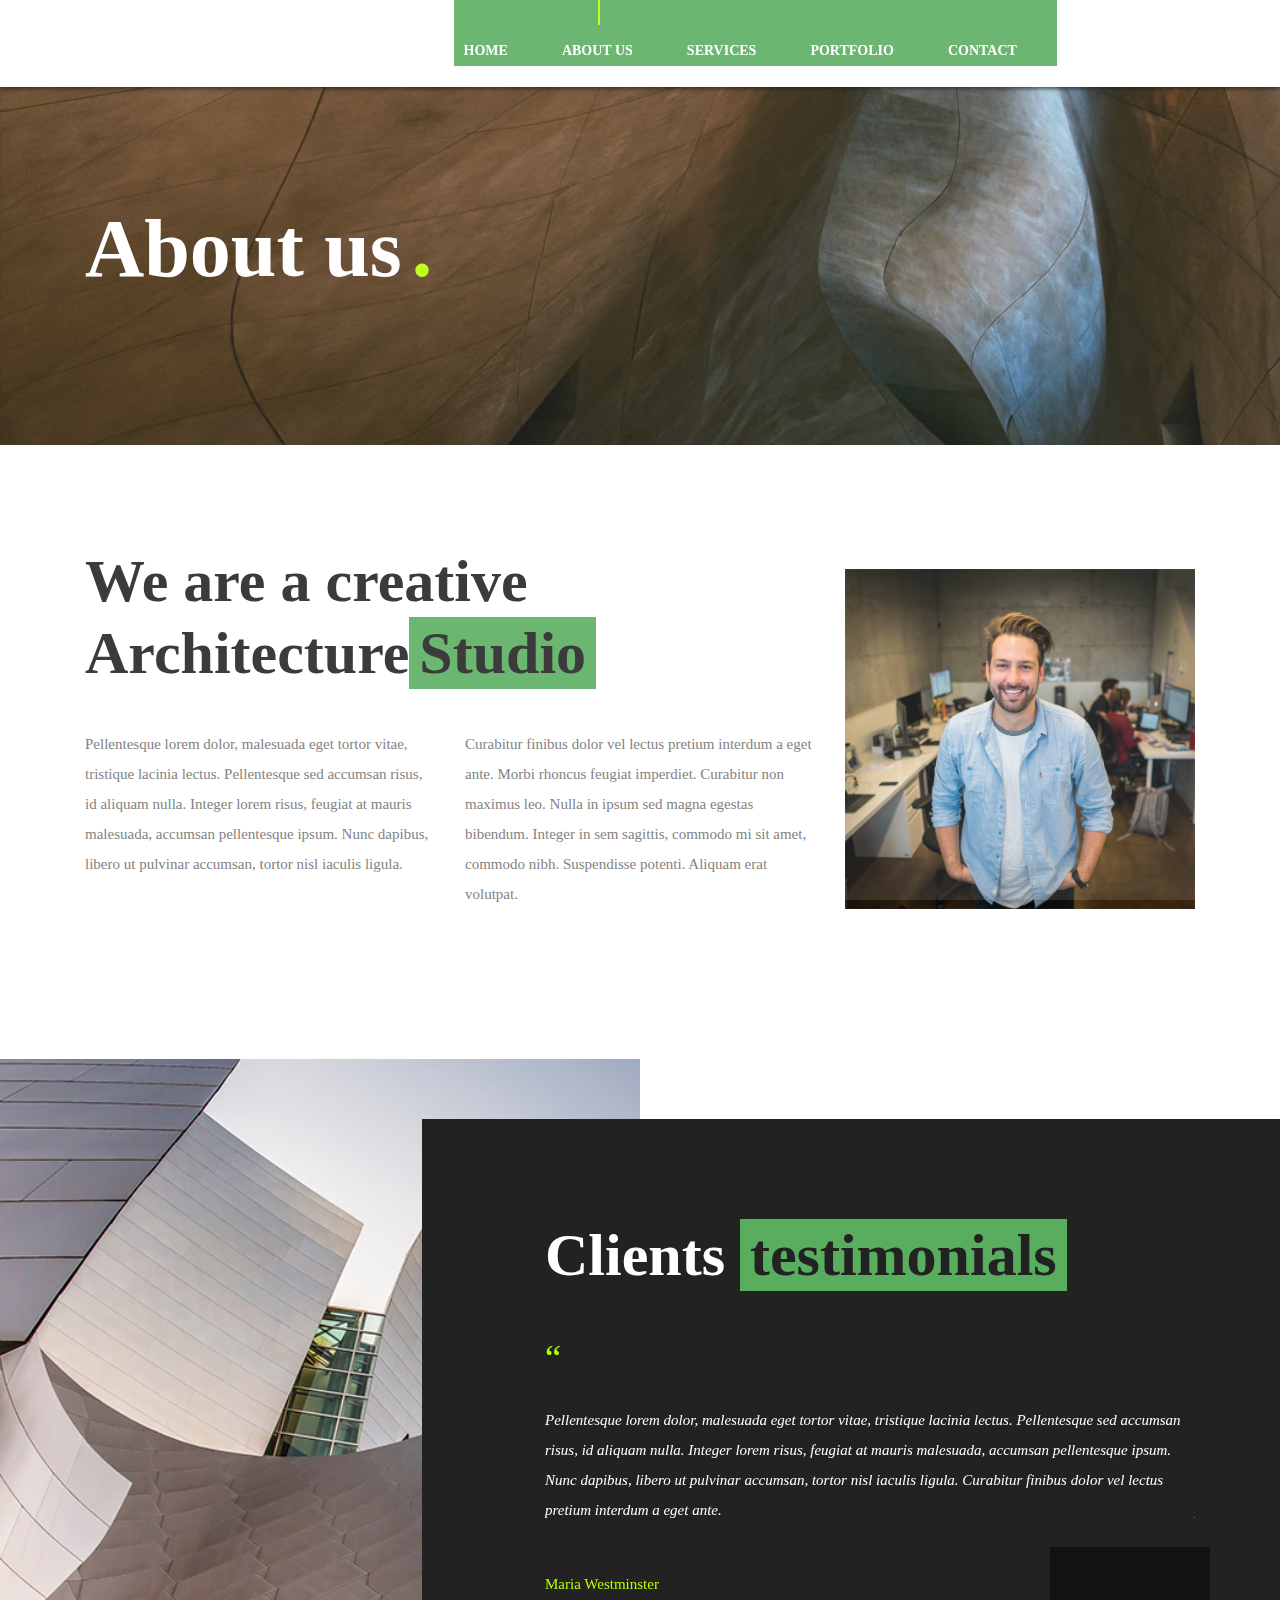
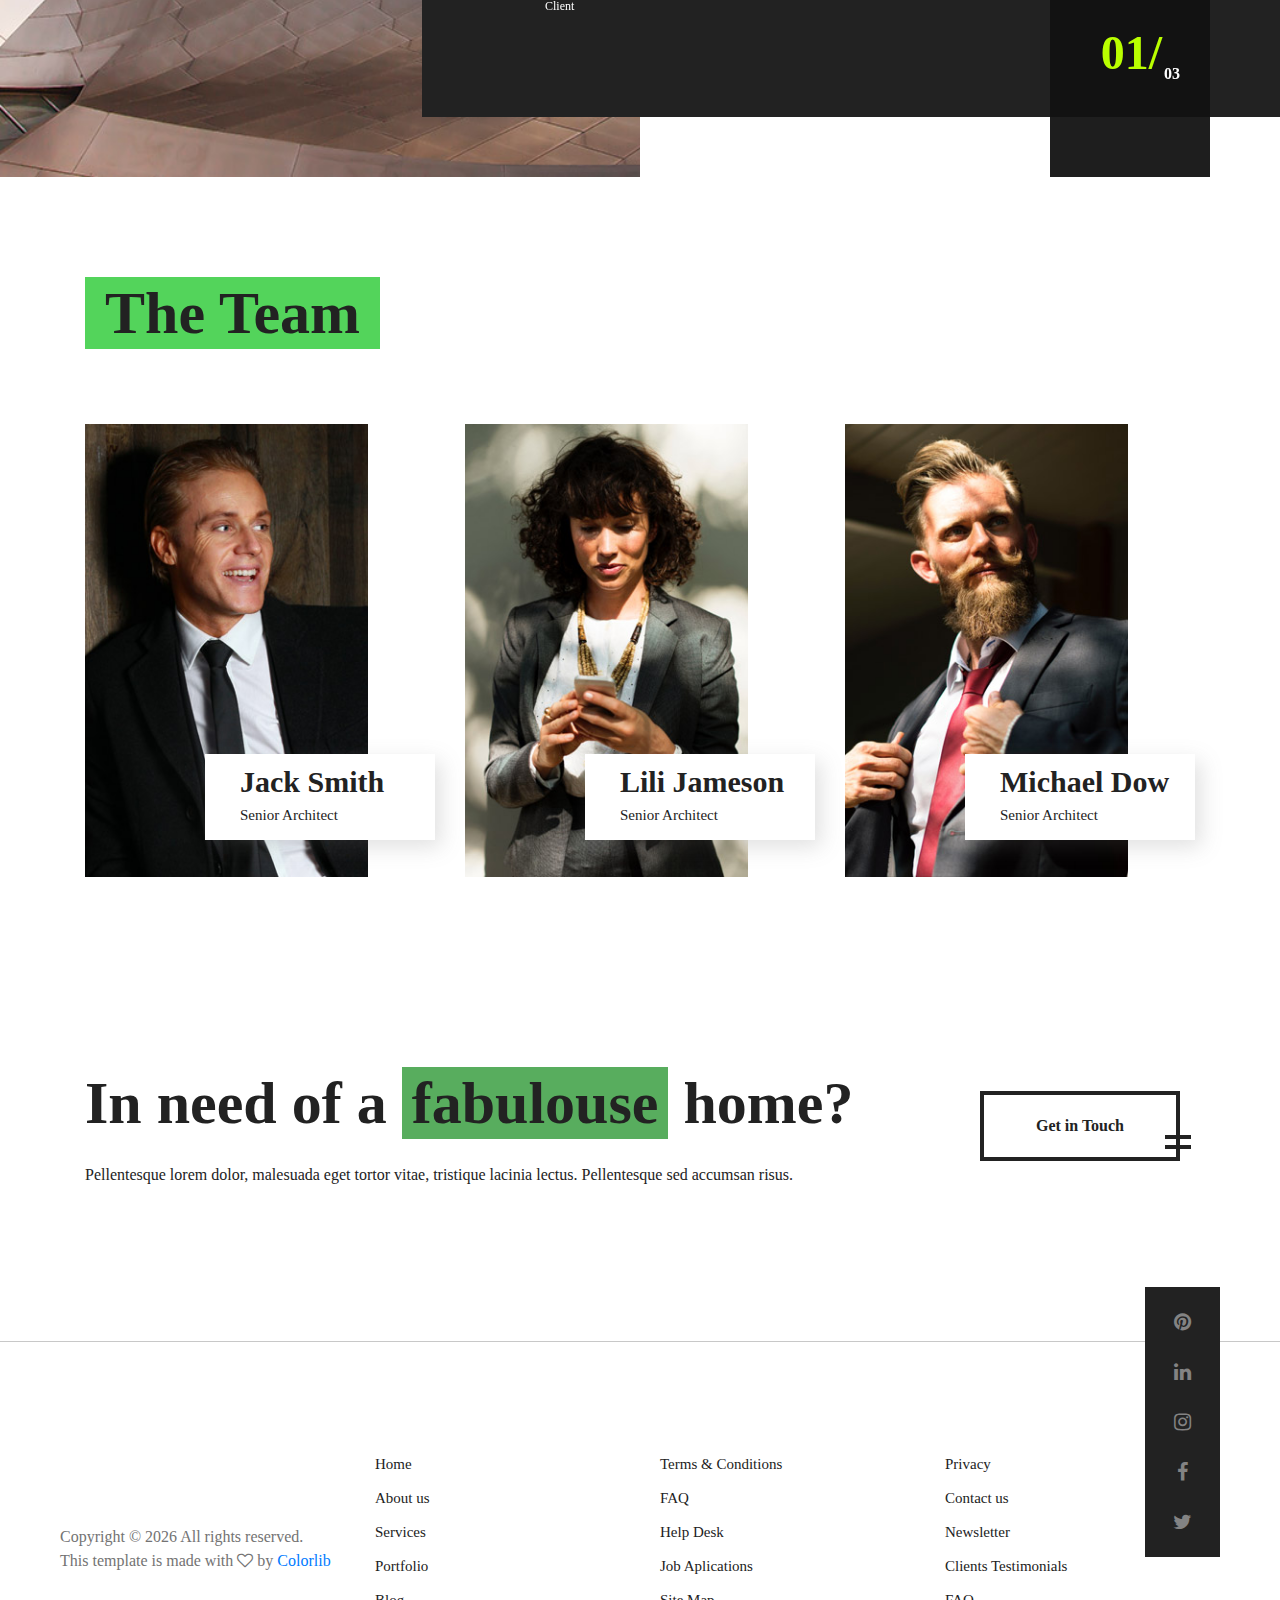
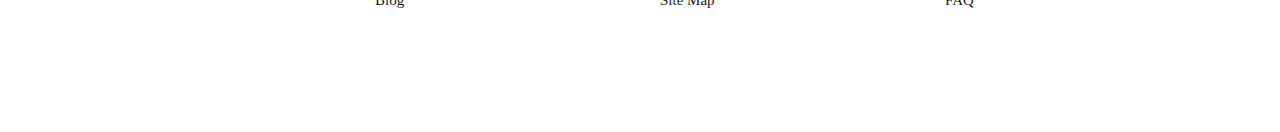
==== about.html @ 8545dc99 "xc" ====
<!DOCTYPE html>
<html lang="en">
<head>
	<title>Arcade - Architecture</title>
	<meta charset="UTF-8">
	<meta name="description" content="Arcade - Architecture Template">
	<meta name="keywords" content="arcade, architecture, onepage, creative, html">
	<meta name="viewport" content="width=device-width, initial-scale=1.0">
	<!-- Favicon -->   
	<link href="img/favicon.ico" rel="shortcut icon"/>

	<!-- Google Fonts -->
	<link href="https://fonts.googleapis.com/css?family=Roboto:300,400,500,700" rel="stylesheet">

	<!-- Stylesheets -->
	<link rel="stylesheet" href="css/bootstrap.min.css"/>
	<link rel="stylesheet" href="css/font-awesome.min.css"/>
	<link rel="stylesheet" href="css/animate.css"/>
	<link rel="stylesheet" href="css/owl.carousel.css"/>
	<link rel="stylesheet" href="css/style.css"/>


	<!--[if lt IE 9]>
	  <script src="https://oss.maxcdn.com/html5shiv/3.7.2/html5shiv.min.js"></script>
	  <script src="https://oss.maxcdn.com/respond/1.4.2/respond.min.js"></script>
	<![endif]-->

</head>
<body>
	<!-- Page Preloder -->
	<div id="preloder">
		<div class="loader"></div>
	</div>
	
	<!-- Header section start -->   
	<header class="header-area">
		<a href="home.html" class="logo-area">
			<img src="img/logo.png" alt="">
		</a>
		<div class="nav-switch">
			<i class="fa fa-bars"></i>
		</div>
		<div class="phone-number">+675 334 567 223</div>
		<nav class="nav-menu">
			<ul>
				<li><a href="home.html">Home</a></li>
				<li class="active"><a href="about.html">About us</a></li>
				<li><a href="service.html">Services</a></li>
				<li><a href="portfolio.html">Portfolio</a></li>
				<li><a href="contact.html">Contact</a></li>
			</ul>
		</nav>
	</header>
	<!-- Header section end -->   


	<!-- Page header section start -->
	<section class="page-header-section set-bg" data-setbg="img/header-bg.jpg">
		<div class="container">
			<h1 class="header-title">About us<span>.</span></h1>
		</div>
	</section>
	<!-- Page header section end -->



	<!-- Intro section start -->
	<section class="intro-section spad">
		<div class="container">
			<div class="row">
				<div class="col-lg-8 intro-text">
					<h1>We are a creative Architecture<span>Studio</span></h1>
					<div class="row">
						<div class="col-md-6">
							<p>Pellentesque lorem dolor, malesuada eget tortor vitae, tristique lacinia lectus. Pellentesque sed accumsan risus, id aliquam nulla. Integer lorem risus, feugiat at mauris malesuada, accumsan pellentesque ipsum. Nunc dapibus, libero ut pulvinar accumsan, tortor nisl iaculis ligula. </p>
						</div>
						<div class="col-md-6">
							<p>Curabitur finibus dolor vel lectus pretium interdum a eget ante. Morbi rhoncus feugiat imperdiet. Curabitur non maximus leo. Nulla in ipsum sed magna egestas bibendum. Integer in sem sagittis, commodo mi sit amet, commodo nibh. Suspendisse potenti. Aliquam erat volutpat. </p>
						</div>
					</div>
				</div>
				<div class="col-lg-4 pt-4">
					<img src="img/about.jpg" alt="">
				</div>
			</div>
		</div>
	</section>
	<!-- Intro section end -->


	<!-- Testimonials section start -->
	<section class="testimonials-section spad">
		<div class="testimonials-image-box"></div>
		<div class="container">
			<div class="row">
				<div class="col-lg-7 pl-lg-0 offset-lg-5 cta-content">
					<h1>Clients <span>testimonials</span></h1>
					<div class="qut">“</div>
					<div class="testimonials-slider" id="test-slider">
						<div class="ts-item">
							<p>Pellentesque lorem dolor, malesuada eget tortor vitae, tristique lacinia lectus. Pellentesque sed accumsan risus, id aliquam nulla. Integer lorem risus, feugiat at mauris malesuada, accumsan pellentesque ipsum. Nunc dapibus, libero ut pulvinar accumsan, tortor nisl iaculis ligula. Curabitur finibus dolor vel lectus pretium interdum a eget ante. </p>
							<h4>Maria Westminster</h4>
							<span>Client</span>
						</div>
						<div class="ts-item">
							<p>Pellentesque lorem dolor, malesuada eget tortor vitae, tristique lacinia lectus. Pellentesque sed accumsan risus, id aliquam nulla. Integer lorem risus, feugiat at mauris malesuada, accumsan pellentesque ipsum. Nunc dapibus, libero ut pulvinar accumsan, tortor nisl iaculis ligula. Curabitur finibus dolor vel lectus pretium interdum a eget ante. </p>
							<h4>Maria Westminster</h4>
							<span>Client</span>
						</div>
						<div class="ts-item">
							<p>Pellentesque lorem dolor, malesuada eget tortor vitae, tristique lacinia lectus. Pellentesque sed accumsan risus, id aliquam nulla. Integer lorem risus, feugiat at mauris malesuada, accumsan pellentesque ipsum. Nunc dapibus, libero ut pulvinar accumsan, tortor nisl iaculis ligula. Curabitur finibus dolor vel lectus pretium interdum a eget ante. </p>
							<h4>Maria Westminster</h4>
							<span>Client</span>
						</div>
					</div>
					<div class="slide-num-holder test-slider" id="snh-2"></div>
				</div>
			</div>
		</div>
	</section>
	<!-- Testimonials section end -->



	<!-- Team section start -->
	<section class="team-section spad">
		<div class="container">
			<div class="section-title mb100">
				<h1>The Team</h1>
			</div>
			<div class="row">
				<div class="col-lg-4 col-md-6">
					<div class="team-member">
						<img src="img/team/1.jpg" alt="">
						<div class="member-info">
							<h2>Jack Smith</h2>
							<p>Senior Architect</p>
						</div>
					</div>
				</div>
				<div class="col-lg-4 col-md-6">
					<div class="team-member">
						<img src="img/team/2.jpg" alt="">
						<div class="member-info">
							<h2>Lili Jameson</h2>
							<p>Senior Architect</p>
						</div>
					</div>
				</div>
				<div class="col-lg-4 col-md-6">
					<div class="team-member">
						<img src="img/team/3.jpg" alt="">
						<div class="member-info">
							<h2>Michael Dow</h2>
							<p>Senior Architect</p>
						</div>
					</div>
				</div>
			</div>
		</div>
	</section>
	<!-- Team section end -->


	<section class="promo-section">
		<div class="container">
			<div class="row">
				<div class="col-lg-9 promo-text">
					<h1>In need of a <span>fabulouse</span> home?</h1>
					<p>Pellentesque lorem dolor, malesuada eget tortor vitae, tristique lacinia lectus. Pellentesque sed accumsan risus.</p>
				</div>
				<div class="col-lg-3 text-lg-right">
					<a href="#" class="site-btn sb-dark mt-4">Get in Touch</a>
				</div>
			</div>
		</div>
	</section>




	<!-- Footer section start -->
	<footer class="footer-section">
		<div class="footer-social">
			<div class="social-links">
				<a href="#"><i class="fa fa-pinterest"></i></a>
				<a href="#"><i class="fa fa-linkedin"></i></a>
				<a href="#"><i class="fa fa-instagram"></i></a>
				<a href="#"><i class="fa fa-facebook"></i></a>
				<a href="#"><i class="fa fa-twitter"></i></a>
			</div>
		</div>
		<div class="container">
			<div class="row">
				<div class="col-lg-9 offset-lg-3">
					<div class="row">
						<div class="col-md-4">
							<div class="footer-item">
								<ul>
									<li><a href="#">Home</a></li>
									<li><a href="#">About us</a></li>
									<li><a href="#">Services</a></li>
									<li><a href="#">Portfolio</a></li>
									<li><a href="#">Blog</a></li>
								</ul>
							</div>
						</div>
						<div class="col-md-4">
							<div class="footer-item">
								<ul>
									<li><a href="#">Terms & Conditions</a></li>
									<li><a href="#">FAQ</a></li>
									<li><a href="#">Help Desk</a></li>
									<li><a href="#">Job Aplications</a></li>
									<li><a href="#">Site Map</a></li>
								</ul>
							</div>
						</div>
						<div class="col-md-4">
							<div class="footer-item">
								<ul>
									<li><a href="#">Privacy</a></li>
									<li><a href="#">Contact us</a></li>
									<li><a href="#">Newsletter</a></li>
									<li><a href="#">Clients Testimonials</a></li>
									<li><a href="#">FAQ</a></li>
								</ul>
							</div>
						</div>
					</div>
				</div>
			</div>
		</div>
		<!-- Link back to Colorlib can't be removed. Template is licensed under CC BY 3.0. -->
     <div class="copyright">Copyright &copy; <script>document.write(new Date().getFullYear());</script> All rights reserved.  <br>This template is made with <i class="fa fa-heart-o" aria-hidden="true"></i> by <a href="https://colorlib.com" target="_blank">Colorlib</a></div>
    <!-- Link back to Colorlib can't be removed. Template is licensed under CC BY 3.0. -->
	</footer>
	<!-- Footer section end -->



	<!--====== Javascripts & Jquery ======-->
	<script src="js/jquery-2.1.4.min.js"></script>
	<script src="js/bootstrap.min.js"></script>
	<script src="js/isotope.pkgd.min.js"></script>
	<script src="js/owl.carousel.min.js"></script>
	<script src="js/jquery.owl-filter.js"></script>
	<script src="js/magnific-popup.min.js"></script>
	<script src="js/circle-progress.min.js"></script>
	<script src="js/main.js"></script>
</body>
</html>
---- css/style.css ----
/* =================================
------------------------------------
  Arcade - Architecture
  Version: 1.0
 ------------------------------------ 
 ====================================*/





/*----------------------------------------*/
/* Template default CSS
/*----------------------------------------*/
html,
body {
	height: 100%;
	font-family: "Poppins";
}
.scroll-to-top {
    position: fixed;
    bottom: 20px;
    left: 20px;
    display: none;
    width: 40px;
    height: 40px;
    background-color: #58ad5e;
    color: white;
    text-align: center;
    line-height: 40px;
    border-radius: 50%;
    z-index: 1000;
    cursor: pointer;
    box-shadow: 0 2px 5px rgba(0,0,0,0.3);
}

.scroll-to-top:hover {
    background-color: #128c7e;
}

.scroll-to-top i {
    font-size: 24px;
}
h1,
h2,
h3,
h4,
h5,
h6 {
	color: #222222;
	margin: 0;
	margin-bottom: 10px;
	font-weight: 700;
}

h1 {
	font-size: 60px;
	margin-bottom: 40px;
}

h1 span {
	background: #58ad5e;
	padding: 0 10px;
	color: #222222;
	display: inline-block;
}

h2 {
	font-size: 36px;
}

h3 {
	font-size: 24px;
	margin-bottom: 30px;
}

h4 {
	font-size: 15px;
}

p {
	font-size: 15px;
	color: #727272;
	line-height: 2;
}

img {
	max-width: 100%;
}

input:focus,
select:focus,
button:focus,
textarea:focus {
	outline: none;
}

a:hover,
a:focus {
	text-decoration: none;
	outline: none;
}

ul,
ol {
	padding: 0;
	margin: 0;
}

/*------------------------
  Helper css
--------------------------*/
.sp-title {
	font-size: 60px;
	margin-bottom: 40px;
}

.sp-title span {
	background: #53d45b;
	padding: 0 10px;
	color: #222222;
	display: inline-block;
}

.pt100 {
	padding-top: 100px;
}

.pb100 {
	padding-bottom: 100px;
}

.pt50 {
	padding-top: 50px;
}

.pb50 {
	padding-bottom: 50px;
}

.mb100 {
	margin-bottom: 100px;
}

.spad {
	padding: 100px 0;
}

.section-title {
	margin-bottom: 75px;
}

.section-title h1,
.section-title h2 {
	display: inline-block;
	background: #53d45b;
	padding: 0 20px;
	margin-bottom: 0;
	font-size: 60px;
}

.set-bg {
	background-size: cover;
	background-repeat: no-repeat;
}

/*------------------------
  Common element css
--------------------------*/
/*=== Preloder ===*/
#preloder {
	position: fixed;
	width: 100%;
	height: 100%;
	top: 0;
	left: 0;
	z-index: 999999;
	background: #fff;
}

.loader {
	width: 30px;
	height: 30px;
	border: 3px solid #000;
	position: absolute;
	top: 50%;
	left: 50%;
	margin-top: -13px;
	margin-left: -13px;
	border-radius: 60px;
	border-left-color: transparent;
	animation: loader 0.8s linear infinite;
	-webkit-animation: loader 0.8s linear infinite;
	}

@keyframes loader {
	0% {
		transform: rotate(0deg);
	}
	50% {
		transform: rotate(180deg);
	}
	100% {
		transform: rotate(360deg);
	}
}

@-webkit-keyframes loader {
	0% {
		-webkit-transform: rotate(0deg);
	}
	50% {
		-webkit-transform: rotate(180deg);
	}
	100% {
		-webkit-transform: rotate(360deg);
	}
}
.site-btn {
	display: inline-block;
	font-weight: 700;
	border: 4px solid;
	min-width: 200px;
	text-align: center;
	padding: 19px 0;
	position: relative;
	background-color: transparent;
	margin-right: 15px;
	z-index: 1;
}

.site-btn:after,
.site-btn:before {
	position: absolute;
	content: "";
	width: 26px;
	height: 4px;
	right: -15px;
}

.site-btn:after {
	bottom: 8px;
}

.site-btn:before {
	bottom: 18px;
}

.site-btn.sb-light {
	color: #fff;
}

.site-btn.sb-light:after,
.site-btn.sb-light:before {
	background: #fff;
}

.site-btn.sb-dark {
	color: #222222;
}

.site-btn.sb-dark:after,
.site-btn.sb-dark:before {
	background: #222222;
}

.site-btn.sb-solid-color {
	background: #baff00;
	border-color: #baff00;
}

.site-btn.sb-solid-color:after,
.site-btn.sb-solid-color:before {
	background: #222222;
}

.site-btn.sb-solid-dark {
	background: #222;
	border-color: #222;
	color: #baff00;
}

.site-btn.sb-solid-dark:after,
.site-btn.sb-solid-dark:before {
	background: #baff00;
}

.element {
	margin-bottom: 100px;
}

/*===  Accordion ===*/
.accordion-area .panel {
	margin-bottom: 15px;
}

.accordion-area .panel-header {
	background: #f0f0f0;
	display: block;
	padding: 12px 50px;
	font-size: 14px;
	font-weight: 700;
	position: relative;
	-webkit-transition: all 0.4s ease-out 0s;
	-o-transition: all 0.4s ease-out 0s;
	transition: all 0.4s ease-out 0s;
}

.accordion-area .panel-header.active {
	background: #baff00;
}

.accordion-area .panel-header.active .panel-link:after {
	content: "-";
}

.accordion-area .panel-header.active .panel-link.collapsed:after {
	content: "+";
}

.accordion-area .panel-link {
	position: absolute;
	right: 0;
	top: 0;
	height: 100%;
	width: 50px;
	background: #baff00;
	border: none;
	cursor: pointer;
}

.accordion-area .panel-body p {
	font-size: 14px;
	margin-bottom: 0;
	padding-top: 25px;
}

.accordion-area .panel-body {
	padding: 0 5px;
}

.accordion-area .panel-link:after {
	content: "+";
	position: absolute;
	left: 50%;
	font-size: 16px;
	font-weight: 700;
	top: 50%;
	line-height: 16px;
	margin-top: -8px;
	margin-left: -4px;
}

/*===  Tab  ===*/
.tab-element .nav-tabs {
	border-bottom: none;
	margin-bottom: 35px;
}

.tab-element .nav-tabs .nav-link {
	border: none;
	background: #f0f0f0;
	border-radius: 0;
	margin-right: 5px;
	font-size: 14px;
	font-weight: 500;
	color: #222;
	padding: 15px 30px;
}

.tab-element .nav-tabs .nav-link.active {
	background: #baff00;
}

.tab-element .nav-tabs .nav-link.active,
.tab-element .nav-tabs .nav-link:hover {
	border: none;
}

.tab-element .tab-pane h4 {
	font-size: 18px;
	margin: 25px 0 20px;
}

.tab-element .tab-pane p {
	font-size: 14px;
}

/*===  Loader ===*/
.circle-progress {
	text-align: center;
	padding-top: 30px;
	display: inline-block;
}

.circle-progress .prog-circle {
	position: relative;
	margin-bottom: -155px;
}

.circle-progress .prog-circle:after {
	position: absolute;
	content: "";
	width: 177px;
	height: 177px;
	left: 9px;
	top: 9px;
	border-radius: 50%;
	border: 2px solid #fff;
	z-index: 1;
}

.circle-progress canvas {
	-webkit-transform: rotate(90deg);
	-ms-transform: rotate(90deg);
	transform: rotate(90deg);
}

.circle-progress .progress-info {
	width: 100%;
	border-radius: 150px;
	margin: 0 auto;
	padding-top: 22px;
}

.circle-progress .progress-info h2 {
	font-size: 48px;
}

.circle-progress .prog-title {
	text-align: center;
	margin-top: 100px;
}

.circle-progress .prog-title h3 {
	font-size: 18px;
	color: #727272;
}

.img-popup-warp .mfp-content {
	opacity: 0;
	-webkit-transform: scale(0.8);
	    -ms-transform: scale(0.8);
	        transform: scale(0.8);
	-webkit-transition: all 0.4s;
	-o-transition: all 0.4s;
	transition: all 0.4s;
}

.img-popup-warp.mfp-ready .mfp-content {
	opacity: 1;
	-webkit-transform: scale(1);
	    -ms-transform: scale(1);
	        transform: scale(1);
}

/*----------------------------------------*/
/*  Header CSS
/*----------------------------------------*/
.header-area {

	border-color: #000000;
	background-color: white;
	position: fixed;
	width: 100%;
	top: 0;
	z-index: 50;
	box-shadow: 0 2px 4px rgba(0, 0, 0, 0.684); /* Hafif gölge (isteğe bağlı) */
	
	
}

.logo-area {
	
	float: left;
	display: inline-block;
	background: #ffffff;
	padding: 20px 60px 30px;
	
}

.phone-number {
    float: right;
    display: inline-block;
    padding: 10px 20px;
    background:transparent; /* Gradient renk geçişi */
    font-weight: 700;
    letter-spacing: 1px;
    margin-top: 20px;
    margin-right: 50px;
    border-radius: 5px;
    color: white;
    border: none;
    cursor: pointer;
    transition: background-color 0.3s; /* Arka plan rengi geçiş efekti */
}

.phone-number:hover {
    background: linear-gradient(to right, #45a049, #4CAF50); /* Hover durumunda gradient renk geçişi */
}

.nav-switch {
	display: none;
}
.divider {
    border-top: 30px solid #58ad5e; /* Yeşil renk */
    margin-top: 0;
    margin-bottom: 10px;
	box-shadow:#000000;
}
.divider2 {
    border-top: 12px solid #58ad5e; /* Yeşil renk */
    margin-top: 10px;
    margin-bottom: 10px;
}
.nav-menu {
	background-color: #58ad5e;
	
	display: inline-block;
	float: right;
	
}

.nav-menu ul {
	
	list-style: none;
}

.nav-menu ul li {
	
	display: inline;
}

.nav-menu ul li a {
	display:inline-block;
	padding: 40px 10px 5px;
	text-transform: uppercase;
	margin-right: 30px;
	font-size: 14px;
	color: #ffffff;
	font-weight: 700;
	position: relative;
}

.nav-menu ul li a:after {
	position: absolute;
	content: "";
	width: 2px;
	height: 0;
	left: 50%;
	margin-left: 1px;
	top: 0;
	background: #baff00;
	-webkit-transition: all 0.4s;
	-o-transition: all 0.4s;
	transition: all 0.4s;
}

.nav-menu ul li a:hover:after {
	height: 25px;
}

.nav-menu ul li.active>a:after {
	height: 25px;
}

/*---------------------------------------*/
/*  Hero Section CSS
/*----------------------------------------*/
.hero-section {
	height: 960px;
	background: #ededed;
	position: relative;
}

.left-bar {
	position: absolute;
	width: 100px;
	height: 100%;
	
	z-index: 20;
}

.left-bar .left-bar-content {
	position: absolute;
	width: 100%;
	bottom: 0;
	text-align: center;
	margin-bottom: 90px;
}

.social-links a {
	display: block;
	color: #838383;
	margin-bottom: 20px;
	font-size: 20px;
	-webkit-transition: all 0.4s;
	-o-transition: all 0.4s;
	transition: all 0.4s;
}

.social-links a:hover {
	color: #baff00;
}

.hero-right-text {
	position: absolute;
	right: 140px;
	-webkit-transform: rotate(-90deg);
	    -ms-transform: rotate(-90deg);
	        transform: rotate(-90deg);
	-webkit-transform-origin: right center;
	    -ms-transform-origin: right center;
	        transform-origin: right center;
	bottom: 60%;
	z-index: 30;
	color: #fff;
	text-transform: uppercase;
	letter-spacing: 20px;
}

.hero-slider .hero-slide-item {
	
	
	width: 100%;
	height: 960px;
	display: table;
}

.hero-slider .hero-slide-item {
    display: flex;
    justify-content: center; /* Yatayda hizalama */
    align-items: center; /* Dikeyde hizalama */
    height: 960px; /* İçeriğin yüksekliği */
}

.hero-slider .hero-slide-item .slide-inner {
    width: 100%; /* İçeriğin genişliği */
    text-align: center; /* İçeriği yatayda ortala */
}
.hero-slider .owl-nav {
    position: absolute;
    top: 50%;
    transform: translateY(-50%);
    width: 100%;
}

.hero-slider .owl-nav .owl-prev {
    left: 20px; /* Sol kenara yerleştir */
}

.hero-slider .owl-nav .owl-next {
    right: 20px; /* Sağ kenara yerleştir */
}

.hero-slider .owl-nav .owl-prev,
.hero-slider .owl-nav .owl-next {
    display: inline-block;
    font-size: 0;
    width: 50px;
    height: 50px;
    line-height: 50px;
    text-align: center;
    background-color: rgba(0, 0, 0, 0.5);
    border-radius: 50%;
    color: #fff;
    position: fixed;
    top: 0;
}

.hero-slider .owl-nav .owl-prev::before,
.hero-slider .owl-nav .owl-next::before {
    font-family: FontAwesome;
    font-size: 24px;
    line-height: 50px;
}

.hero-slider .owl-nav .owl-prev::before {
    content: '\f053';
}

.hero-slider .owl-nav .owl-next::before {
    content: '\f054';
}

.slide-num-holder {
	width: 153px;
	height: 250px;
	position: absolute;
	right: 60px;
	background: rgba(18, 18, 18, 0.95);
	bottom: -40px;
	z-index: 111;
	text-align: right;
	padding-right: 20px;
	padding-top: 60px;
	color: #fff;
	font-weight: 700;
}

.slide-num-holder span {
	font-size: 48px;
	color: #baff00;
	position: relative;
	top: -10px;
	right: -10px;
}

.slide-content {
    background-color: #00000090;
    margin: 0 10%; /* Sağdan ve soldan yüzde 10'lik boşluklar */
    margin-bottom: 50px;
    padding: 170px 50px 70px; /* Kenar boşlukları */
    position: relative;
    opacity: 0;
    -webkit-transition: all 0.6s;
    -o-transition: all 0.6s;
    transition: all 0.6s;
    max-width: 80%; /* Maksimum genişlik */
}



.slide-content:after {
    position: absolute;
    content: "";
    height: calc(100% + 50px);
    width: 50%; /* Yatay olarak ekranın yarısına kadar uzanacak */
    border-top: 150px solid #baff00;
    border-left: 150px solid transparent;
    border-bottom: 150px solid transparent;
    top: 0;
    left: -150px; /* Ekranın yarısından sola doğru kaydır */
    opacity: 0.73;
}


.slide-content h2 {
	color: #fff;
	font-size: 80px;
	line-height: 80px;
}

.owl-item.active .slide-content {
	opacity: 1;
}

/*----------------------------------------*/
/*  Intro Section CSS
/*----------------------------------------*/
.intro-text p {
	margin-bottom: 50px;
}

/*----------------------------------------*/
/*  Service Section CSS
/*----------------------------------------*/
.service-box {
	margin-bottom: 30px;
}

.service-box .sb-icon {
	margin-bottom: 30px;
	width: 100px;
	height: 125px;
	text-align: center;
	position: relative;
	overflow: hidden;
	background-color: transparent;
	-webkit-transition: all 0.4s;
	-o-transition: all 0.4s;
	transition: all 0.4s;
}

.service-box .sb-icon .sb-img-icon {
	position: absolute;
	left: 0;
	bottom: 0;
	-webkit-transition: all 0.3s;
	-o-transition: all 0.3s;
	transition: all 0.3s;
}

.service-box .sb-icon .sb-img-icon img {
	opacity: 0.2;
	max-height: 70px;
	-webkit-transition: all 0.3s;
	-o-transition: all 0.3s;
	transition: all 0.3s;
}

.service-box .sb-icon::after {
	content: "";
	position: absolute;
	width: 100%;
	height: 100%;
	background: #fff;
	left: 25px;
	top: -80px;
	-webkit-transform: rotate(-65deg);
	    -ms-transform: rotate(-65deg);
	        transform: rotate(-65deg);
}

.service-box .readmore {
	font-size: 12px;
	font-weight: 700;
	color: #222222;
	display: inline-block;
	padding: 2px 0;
	background-color: transparent;
	-webkit-transition: all 0.4s;
	-o-transition: all 0.4s;
	transition: all 0.4s;
}

.service-box:hover .sb-icon {
	background-color: #53d45b;
}

.service-box:hover .sb-icon .sb-img-icon {
	left: 15px;
	margin-bottom: 5px;
}

.service-box:hover .sb-icon .sb-img-icon img {
	opacity: 1;
}

.service-box:hover .readmore {
	background-color: #53d45b;
	padding: 2px 10px;
}

/*----------------------------------------*/
/*  CTA Section CSS
/*----------------------------------------*/
.cta-section {
	position: relative;
	margin-bottom: 100px;
}

.cta-section:after {
	content: "";
	position: absolute;
	width: 67%;
	height: 100%;
	right: 0;
	top: 0;
	background: #222222;
	z-index: 2;
}

.cta-section .cta-image-box {
	box-shadow: 30px 30px #58ad5e;
display: inline-flex; 
	position: absolute;
	width: 50%;
	height: 100%;
	left: 0;
	background-image: url("../img/bgg.jpg");
	background-repeat: no-repeat;
	background-size: cover;
}

.cta-section .container {
	position: relative;
	z-index: 9;
}

.cta-section .cta-content h2 {
	color: #fff;
}
.map-container {
    position: relative;
    width: 100%;
    height: 300px; /* Tüm ekran yüksekliğini kaplar */
    overflow: hidden;
}

.map-container iframe {
    position: absolute;
    top: 0;
    left: 0;
    width: 100%;
    height: 300px;
    border: none; /* Kenarlığı kaldır */
}
.cta-section .cta-content p {
	color: #fff;
	margin-bottom: 30px;
}
#map {
	width: 100%;
	height: 100vh; /* Tüm ekran yüksekliğini kaplar */
}
.cta-section .cta-content .cta-img-icon {
	display: inline-block;
	height: 80px;
	position: relative;
	width: 50px;
	margin-right: 40px;
	margin-bottom: 30px;
}

.cta-section .cta-content .cta-img-icon:last-child {
	margin-right: 0;
}

.cta-section .cta-content .cta-img-icon img {
	position: absolute;
	left: 0;
	bottom: 0;
	max-height: 100%;
}

/*----------------------------------------*/
/*  Milestones Section CSS
/*----------------------------------------*/
.milestone {
	min-height: 110px;
	padding-left: 43px;
	padding-top: 15px;
	position: relative;
}

.milestone h2 {
	margin-bottom: 0;
	font-size: 68px;
	display: inline-block;
	float: left;
	position: relative;
	z-index: 1;
}

.milestone p {
	float: left;
	font-size: 20px;
	margin-top: 10px;
	margin-left: 10px;
	line-height: 1.5;
	position: relative;
	z-index: 1;
	font-weight: 500;
}

.milestone:after {
	position: absolute;
	content: "";
	width: 110px;
	height: 110px;
	left: 0;
	top: 0;
	background: #efefef;
	-webkit-transition: all 0.3s;
	-o-transition: all 0.3s;
	transition: all 0.3s;
}

.milestone:hover:after {
	background: #53d45b;
}

/*----------------------------------------*/
/*  Projects Section CSS
/*----------------------------------------*/
.projects-filter-nav {
	list-style: none;
	text-align: right;
	margin-top: 20px;
}

.projects-filter-nav li {
	display: inline-block;
	margin-left: 25px;
	color: #747474;
	font-size: 18px;
	font-weight: 500;
	padding: 0 5px;
	cursor: pointer;
	-webkit-transition: .4s;
	-o-transition: .4s;
	transition: .4s;
}

.projects-filter-nav li.btn-active {
	background: #baff00;
	color: #222222;
}

.projects-slider {
	padding: 0 40px;
	margin-top: 60px;
}

.projects-slider .single-project {
	height: 550px;
	width: 100%;
	background: #333;
	-o-transition: .8s;
	transition: .8s;
	-webkit-transition: .8s;
	-ms-transform: translateX(0);
	    transform: translateX(0);
	-webkit-transform: translateX(0);
	opacity: 1;
}

.projects-slider .single-project .project-content {
	padding: 50px;
	height: 100%;
	background: rgba(13, 13, 13, 0.5);
	-webkit-transition: all 0.4s ease 0s;
	-o-transition: all 0.4s ease 0s;
	transition: all 0.4s ease 0s;
	opacity: 0;
}

.projects-slider .single-project .project-content h2 {
	color: #fff;
	font-weight: 500;
	position: relative;
	top: 20px;
	-webkit-transition: all 0.6s ease 0s;
	-o-transition: all 0.6s ease 0s;
	transition: all 0.6s ease 0s;
}

.projects-slider .single-project .project-content p {
	color: #53d45b;
	font-weight: 500;
	position: relative;
	top: 40px;
	-webkit-transition: all 0.4s ease 0s;
	-o-transition: all 0.4s ease 0s;
	transition: all 0.4s ease 0s;
}

.projects-slider .single-project .seemore {
	position: absolute;
	right: 50px;
	bottom: 30px;
	background: #53d45b;
	font-size: 14px;
	font-weight: 700;
	color: #222;
	display: inline-block;
	padding: 2px 8px;
	-webkit-transition: all 0.4s ease 0s;
	-o-transition: all 0.4s ease 0s;
	transition: all 0.4s ease 0s;
}

.projects-slider .single-project:hover .project-content {
	opacity: 1;
}

.projects-slider .single-project:hover .project-content h2,
.projects-slider .single-project:hover .project-content p {
	top: 0;
}

.projects-slider .single-project:hover .seemore {
	bottom: 50px;
}

.projects-slider .single-project.__loading {
	opacity: 0;
	-ms-transform: translateX(40px);
	    transform: translateX(40px);
	-webkit-transform: translateX(40px);
}

.projects-slider .owl-nav {
	text-align: right;
	max-width: 1170px;
	margin: 40px auto 0;
}

.projects-slider .owl-nav .owl-prev,
.projects-slider .owl-nav .owl-next {
	display: inline-block;
	margin-right: 20px;
	font-size: 14px;
	font-weight: 700;
	color: #222222;
	letter-spacing: 1px;
	-webkit-transition: all 0.4s;
	-o-transition: all 0.4s;
	transition: all 0.4s;
	padding: 0 5px;
}

.projects-slider .owl-nav .owl-prev:hover,
.projects-slider .owl-nav .owl-next:hover {
	background: #baff00;
}

.projects-slider .owl-nav .owl-prev i {
	margin-right: 5px;
}

.projects-slider .owl-nav .owl-next {
	margin-right: 0px;
}

.projects-slider .owl-nav .owl-next i {
	margin-left: 5px;
}

/*----------------------------------------*/
/*  Client Section CSS
/*----------------------------------------*/
.client-slider .single-brand {
	display: table;
	height: 80px;
	width: 100%;
}

.client-slider .single-brand a {
	display: table-cell;
	vertical-align: middle;
	text-align: center;
}

.client-slider .single-brand a img {
	width: auto;
	margin: 0 auto;
	opacity: 0.2;
	-webkit-transition: all 0.4s;
	-o-transition: all 0.4s;
	transition: all 0.4s;
}

.client-slider .single-brand a:hover img {
	opacity: 1;
}

/*----------------------------------------*/
/*  Footer Section CSS
/*----------------------------------------*/
.footer{width: 100%;
	
}

.footer-section {
	padding-top: 110px;
	padding-bottom: 110px;
	border-top: 1px solid #c8c8c8;
	position: relative;
}

.footer-section .copyright {
	position: absolute;
	top: 50%;
	margin-top: -12px;
	left: 60px;
	color: #737373;
}

.footer-section .footer-social {
	width: 75px;
	text-align: center;
	position: absolute;
	right: 60px;
	top: -55px;
	padding-top: 20px;
	background: #222;
}

.footer-item ul {
	list-style: none;
}

.footer-item ul li {
	display: block;
	margin-bottom: 10px;
}

.footer-item ul li a {
	display: inline-block;
	font-size: 15px;
	font-weight: 500;
	color: #222222;
	padding: 0 5px;
}

.footer-item ul li a:hover {
	background: #baff00;
}

/*----------------------------------------*/
/*  Other pages CSS
/*----------------------------------------*/
.page-header-section {
	height: 445px;
	padding-top: 200px;
}

.page-header-section .header-title {
	font-size: 82px;
	color: #fff;
}

.page-header-section .header-title span {
	background: none;
	color: #baff00;
}

/*----------------------------------------*/
/*  About page CSS
/*----------------------------------------*/
.testimonials-section {
	position: relative;
	margin: 60px 0;
}

.testimonials-section h1 {
	color: #fff;
}

.testimonials-section:after {
	content: "";
	position: absolute;
	width: 67%;
	height: 100%;
	right: 0;
	top: 0;
	background: #222222;
	z-index: 2;
}

.testimonials-section .testimonials-image-box {
	position: absolute;
	width: 50%;
	height: calc(100% + 120px);
	left: 0;
	top: -60px;
	background-image: url("../img/cta-img.jpg");
	background-repeat: no-repeat;
	background-size: cover;
}

.testimonials-section .container {
	position: relative;
	z-index: 9;
}

.testimonials-section .qut {
	color: #baff00;
	font-size: 36px;
	margin-bottom: 20px;
}

.ts-item p {
	color: #fff;
	font-style: italic;
	margin-bottom: 50px;
}

.ts-item h4 {
	font-size: 15px;
	font-weight: 400;
	color: #baff00;
	margin-bottom: 0;
}

.ts-item span {
	font-size: 12px;
	color: #fff;
}

.team-member {
	padding-right: 67px;
	position: relative;
}

.team-member img {
	min-width: 100%;
}

.team-member .member-info {
	position: absolute;
	padding-left: 35px;
	padding-top: 10px;
	padding-bottom: 10px;
	width: 230px;
	background: #fff;
	bottom: 37px;
	right: 0;
	-webkit-box-shadow: 6px 7px 20px rgba(114, 114, 114, 0.21);
	        box-shadow: 6px 7px 20px rgba(114, 114, 114, 0.21);
	-webkit-transition: all 0.4s;
	-o-transition: all 0.4s;
	transition: all 0.4s;
}

.team-member .member-info h2 {
	font-size: 30px;
	margin-bottom: 0;
}
.footer {
    background-color: #222; /* Siyah arka plan */
    color: #aaa; /* Açık gri metin rengi */
    padding: 20px 0;
    text-align: center;
    position: relative;
}

.footer a {
    color: #0eaf39; /* Turuncu link rengi */
    text-decoration: none;
}

.footer-container {
    max-width: 1200px;
    margin: 0 auto;
    padding: 0 20px;
}

.footer-content {
    display: flex;
    flex-direction: column;
    align-items: center;
}

.footer-content p {
    margin: 10px 0;
    font-size: 14px; /* Küçük yazı boyutu */
}

.social-icons {
    display: flex;
    justify-content: center;
    gap: 15px;
    margin-top: 10px;
}

.social-icons a {
    color: #aaa; /* Açık gri ikon rengi */
    font-size: 20px; /* Küçük ikon boyutu */
}

.social-icons a:hover {
    color: #fff; /* Üzerine gelindiğinde beyaz renk */
}

.whatsapp-float {
    position: fixed;
    width: 50px;
    height: 50px;
    bottom: 20px;
    right: 20px;
    background-color: #25d366; /* WhatsApp yeşil rengi */
    color: #fff;
    border-radius: 50px;
    text-align: center;
    font-size: 30px;
    
    z-index: 1000;
}

.whatsapp-float:hover {
    background-color: #128c7e; /* Üzerine gelindiğinde koyu yeşil */
    color: #ffffff;
}

.whatsapp-float i {
    margin-top: 10px;
}

@media (max-width: 768px) {
    .footer-content {
        text-align: center;
    }
}
.team-member .member-info p {
	color: #222222;
	font-size: 15px;
	font-weight: 500;
	margin-bottom: 0;
}

.team-member:hover .member-info {
	background: #baff00;
	-webkit-box-shadow: 0px 0px 0px rgba(114, 114, 114, 0.21);
	        box-shadow: 0px 0px 0px rgba(114, 114, 114, 0.21);
}

.promo-section {
	padding-top: 90px;
	padding-bottom: 150px;
}

.promo-text h1 {
	margin-bottom: 20px;
}

.promo-text p {
	font-size: 16px;
	font-weight: 500;
	color: #222;
	margin-bottom: 0;
}

.slide-num-holder.test-slider {
	right: auto;
	left: 100%;
	bottom: -160px;
	width: 160px;
	height: 230px;
	padding-right: 30px;
	padding-top: 80px;
}

/*----------------------------------------*/
/*  Service page CSS
/*----------------------------------------*/
.service-slider {
	position: relative;
}

.service-slider .owl-controls {
	position: absolute;
	height: 100%;
	width: 14px;
	left: 0;
	top: 0;
	display: -ms-grid;
	display: grid;
}

.service-slider .owl-dots {
	display: table-cell;
	vertical-align: middle;
}

.service-slider .owl-dots .owl-dot {
	width: 14px;
	height: 13px;
	margin-bottom: 10px;
	background: #e8e8e8;
}

.service-slider .owl-dots .owl-dot.active {
	background: #baff00;
}

.service-text h2 {
	font-size: 30px;
	margin-bottom: 30px;
}

.service-text p {
	margin-bottom: 50px;
}

.service-text ol {
	list-style: none;
}

.service-text ol li {
	font-size: 20px;
	font-weight: 700;
	color: #727272;
	margin-bottom: 20px;
}

.solid-service-box {
	text-align: center;
	background: #fff;
	padding: 50px 30px;
	-webkit-transition: all 0.4s ease-out 0s;
	-o-transition: all 0.4s ease-out 0s;
	transition: all 0.4s ease-out 0s;
}

.solid-service-box h2 {
	font-size: 48px;
	color: #727272;
	margin-bottom: 20px;
	-webkit-transition: all 0.4s;
	-o-transition: all 0.4s;
	transition: all 0.4s;
}

.solid-service-box h3 {
	margin-bottom: 20px;
}

.solid-service-box p {
	font-size: 14px;
	margin-bottom: 20px;
}

.solid-service-box .readmore {
	font-size: 12px;
	font-weight: 700;
	text-transform: uppercase;
	color: #222;
	opacity: 0;
	visibility: hidden;
	position: relative;
	bottom: -20px;
	-webkit-transition: all 0.4s;
	-o-transition: all 0.4s;
	transition: all 0.4s;
}

.solid-service-box:hover {
	background: #baff00;
}

.solid-service-box:hover h2 {
	color: #222;
}

.solid-service-box:hover .readmore {
	visibility: visible;
	opacity: 1;
	bottom: 0;
}

.promo-box {
	width: 1383px;
	margin: 0 auto;
	padding: 40px 0;
}

.promo-box .promo-text h1,
.promo-box .promo-text p {
	color: #fff;
}

/*----------------------------------------*/
/*  Blog page CSS
/*----------------------------------------*/
.blog-post {
	margin-bottom: 120px;
}

.blog-post .thumb {
	padding: 25px;
	position: relative;
}

.blog-post .thumb:after {
	position: absolute;
	content: "";
	width: 100%;
	height: calc(100% - 100px);
	top: 0;
	left: 0;
	background: #f0f0f0;
	z-index: -1;
	-webkit-transition: all 0.4s ease-out 0s;
	-o-transition: all 0.4s ease-out 0s;
	transition: all 0.4s ease-out 0s;
}

.blog-post .post-date {
	font-size: 14px;
	font-weight: 700;
	color: #222;
	display: inline-block;
	background: #baff00;
	padding: 4px 15px;
	margin-bottom: 20px;
}

.blog-post h2 {
	font-size: 30px;
}

.blog-post h2 a {
	color: #222;
}

.blog-post p {
	margin-bottom: 0;
}

.blog-post .post-meta {
	margin-bottom: 40px;
}

.blog-post .post-meta a {
	color: #727272;
	font-size: 12px;
	margin-right: 10px;
}

.blog-post .post-meta a i {
	font-size: 16px;
	margin-left: 5px;
}

.blog-post:hover .thumb:after {
	background: #baff00;
}

.pagination {
	display: inline-block;
	padding: 20px 30px;
	background: #222;
	border-radius: 0;
}

.pagination a {
	font-size: 18px;
	font-weight: 700;
	color: #fff;
}

.pagination a.active {
	font-size: 48px;
	color: #baff00;
}

.search {
	position: relative;
}

.widget-area {
	margin-bottom: 80px;
}

.widget-area .widget-title {
	font-size: 22px;
	margin-bottom: 40px;
}

.widget-area .search input {
	width: 100%;
	background: #f0f0f0;
	border: none;
	font-size: 12px;
	padding: 10px;
	padding-right: 35px;
	font-style: italic;
}

.widget-area .search button {
	position: absolute;
	right: 0;
	top: 0;
	background: none;
	border: none;
	color: #838383;
	height: 100%;
	width: 40px;
}

.widget-area ul {
	list-style: none;
}

.widget-area ul li a {
	font-size: 15px;
	display: inline-block;
	margin-bottom: 15px;
	font-weight: 500;
	color: #727272;
	padding: 3px 10px;
	padding-left: 25px;
	position: relative;
	-webkit-transition: all 0.3s;
	-o-transition: all 0.3s;
	transition: all 0.3s;
}

.widget-area ul li a:after {
	position: absolute;
	content: "+";
	color: #838383;
	left: 5px;
	top: 3px;
	-webkit-transition: all 0.3s;
	-o-transition: all 0.3s;
	transition: all 0.3s;
}

.widget-area ul li a:hover {
	background: #baff00;
	color: #222;
}

.widget-area ul li a:hover:after {
	color: #222;
}

.widget-area ul li:last-child a {
	margin-bottom: 0;
}

.widget-area .rp-widget .rp-widget-item {
	margin-bottom: 30px;
	overflow: hidden;
}

.widget-area .rp-widget .rp-widget-item:last-child {
	margin-bottom: 0;
}

.widget-area .rp-widget .thumb {
	width: 68px;
	height: 68px;
	float: left;
	margin-right: 30px;
	background: #ddd;
	display: block;
}

.widget-area .rp-widget .rp-content {
	padding-left: 98px;
}

.widget-area .rp-widget h4 {
	line-height: 1.5;
	margin-bottom: 0;
}

.widget-area .rp-widget p {
	font-size: 12px;
	font-weight: 500;
	margin-bottom: 0;
}

.widget-area .quote-widget span {
	font-size: 47px;
	font-style: italic;
	color: #727272;
}

.widget-area .quote-widget p {
	font-style: italic;
	margin-bottom: 0;
	font-size: 13px;
}

.widget-area .instagram-widget {
	padding-top: 30px;
}

.widget-area .instagram-widget a {
	display: block;
	overflow: hidden;
	width: 33.33333%;
	float: left;
	position: relative;
}

.widget-area .instagram-widget a:after {
	position: absolute;
	content: "";
	width: 100%;
	height: 100%;
	left: 0;
	top: 0;
	background: #baff00;
	opacity: 0;
	-webkit-transition: all 0.3s;
	-o-transition: all 0.3s;
	transition: all 0.3s;
}

.widget-area .instagram-widget a:before {
	position: absolute;
	content: "+";
	color: #fff;
	font-weight: 500;
	text-align: center;
	font-size: 36px;
	line-height: 36px;
	width: 20px;
	top: 50%;
	margin-top: -13px;
	left: 50%;
	margin-left: -10px;
	text-shadow: 0 0 20px #999;
	opacity: 0;
	-webkit-transition: all 0.3s;
	-o-transition: all 0.3s;
	transition: all 0.3s;
	z-index: 2;
}

.widget-area .instagram-widget a:hover:after,
.widget-area .instagram-widget a:hover:before {
	opacity: 1;
}

.widget-area .instagram-widget a img {
	min-width: 100%;
}

/*----------------------------------------*/
/*  Contact page CSS
/*----------------------------------------*/
.cf-social {
	margin-top: 50px;
}

.cf-social a {
	color: #222;
	margin-right: 25px;
}

.contact-form {
	padding-top: 10px;
}

.contact-form input,
.contact-form textarea {
	width: 100%;
	font-size: 13px;
	border: none;
	background: #f0f0f0;
	padding: 15px 20px;
	margin-bottom: 20px;
}

.contact-form textarea {
	height: 200px;
	margin-bottom: 30px;
}

.contact-form ::-webkit-input-placeholder {
	font-style: italic;
}

.contact-form :-ms-input-placeholder {
	font-style: italic;
}

.contact-form ::-ms-input-placeholder {
	font-style: italic;
}

.contact-form ::placeholder {
	font-style: italic;
}

.map-area {
	height: 685px;
	width: 100%;
	display: block;
	background: #f0f0f0;
	margin-bottom: 2px;
}

/*----------------------------------------*/
/*  Portfolio page CSS
/*----------------------------------------*/
.portfolio-filter {
	list-style: none;
}

.portfolio-filter li {
	display: inline-block;
	margin-right: 40px;
	font-size: 14px;
	color: #222;
	cursor: pointer;
	font-weight: 500;
}

.portfolio-filter li.active {
	text-decoration: underline;
	-webkit-text-decoration-color: #2046f2;
	        text-decoration-color: #2046f2;
}

.portfolio-warp {
	display: block;
	overflow: hidden;
}

.portfolio-warp .grid-item {
	width: 20%;
	background-position: center;
}

.portfolio-warp .grid-item:after {
	content: '';
	display: block;
	clear: both;
}

.portfolio-warp .grid-item.grid-wide,
.portfolio-warp .grid-item.grid-long {
	width: 40%;
}

.portfolio-warp .grid-item a {
	width: 100%;
	height: 100%;
	display: block;
	background: rgba(186, 255, 0, 0.45);
	opacity: 0;
	-webkit-transition: all 0.4s;
	-o-transition: all 0.4s;
	transition: all 0.4s;
}

.portfolio-warp .grid-item a:after {
	position: absolute;
	content: "+";
	left: 50%;
	top: 60%;
	width: 48px;
	margin-left: -24px;
	margin-top: -24px;
	color: #fff;
	font-size: 48px;
	line-height: 48px;
	text-align: center;
	-webkit-transition: all 0.4s;
	-o-transition: all 0.4s;
	transition: all 0.4s;
	text-shadow: 0 0 10px rgba(0, 0, 0, 0.25);
}

.portfolio-warp .grid-item:hover a {
	opacity: 1;
}

.portfolio-warp .grid-item:hover a:after {
	top: 50%;
}

.portfolio-warp .grid-sizer {
	width: 20%;
}

/* ===========================
  Responsive
==============================*/
@media only screen and (max-width: 1477px) {
	.slide-num-holder.test-slider {
		left: auto;
		right: 0;
	}
}

@media only screen and (max-width: 1400px) {
	.promo-box {
		width: 100%;
	}
}

/* Medium screen : 992px. */
@media only screen and (min-width: 992px) and (max-width: 1199px) {
	.phone-number {
		margin-right: 30px;
	}
	.nav-menu ul li a {
		margin-right: 20px;
	}
	.slide-content {
		margin-left: 220px;
	}
	.milestone p {
		margin-left: 10px;
		font-size: 17px;
	}
	.milestone h2 {
		font-size: 55px;
	}
	.milestone:after {
		width: 90px;
		height: 90px;
	}
	.slide-num-holder {
		right: 20px;
	}
	.hero-right-text {
		right: 100px;
	}

	.cta-section {
		background: #222;
		margin-bottom: 0;
		position: relative;
	}
	.cta-section .cta-image-box {
		box-shadow: 30px 30px #58ad5e;
		display: block; 
		position: relative;
		width: 100%; 
		height: auto; 
		background-image: url("../img/bgg.jpg");
		background-repeat: no-repeat;
		background-size: cover;
	}
}





/* Large Mobile :480px. */
@media only screen and (max-width: 767px) {
	h1,
	.sp-title {
		font-size: 45px;
	}
	.page-header-section .header-title {
		font-size: 55px;
	}
	.left-bar {
		width: 70px;
	}
	.slide-content:after,
	.hero-right-text,
	.phone-number {
		display: none;
	}
	.nav-switch {
		position: absolute;
		right: 20px;
		font-size: 30px;
		color: #58ad5e;
		top: 20px;
		display: block;
	}
	.nav-menu {
		position: absolute;
		width: 100%; /* Genişliği %100 yapıldı */
		left: 0; /* Sol kenara hizalandı */
		background: #58ad5e; /* Arka plan rengi #58ad5e olarak ayarlandı */
		top: 100%;
		margin-top: 11px;
		display: none;
		color: #fff; /* Yazı rengi beyaz yapıldı */
	}
	.nav-menu ul li a {
		display: block;
		width: 100%; /* Genişliği %100 yapıldı */
		padding: 16px 21px;
		border-bottom: 1px solid #fff; /* Alt çizgilerin rengi beyaz yapıldı */
		margin-right: 0;
		color: #fff; /* Linklerin yazı rengi beyaz yapıldı */
		transition: background-color 0.3s, color 0.3s; /* Hover efekt geçişleri için */
	}
	.nav-menu ul li a:after {
		left: 20px;
	}
	.nav-menu ul li.active>a:after,
	.nav-menu ul li a:hover:after {
		height: 10px;
	}
	.nav-menu ul li a:hover {
		background-color: #fff; /* Arka plan rengi beyaz */
		color: #58ad5e; /* Yazı rengi #58ad5e */
		border-bottom: 1px solid #58ad5e; /* Alt çizgi rengi #58ad5e */
	}
	.hero-section {
		height: auto;
	}
	.hero-slider .hero-slide-item {
		padding: 150px 0;
		height: auto;
	}
	.slide-content h2 {
		font-size: 60px;
		line-height: 60px;
	}
	.hero-slider .owl-nav {
		padding-left: 70px;
		width: 100%;
		text-align: center;
		left: 0;
	}
	.slide-content {
		margin-left: 70px;
		padding: 0;
		text-align: center;
	}
	.slide-num-holder,
	.slide-num-holder.test-slider {
		right: 0;
		height: 75px;
		width: 136px;
		padding-top: 18px;
	}
	.slide-num-holder span,
	.slide-num-holder.test-slider span {
		font-size: 40px;
	}
	.slide-num-holder.test-slider {
		bottom: -135px;
	}
	.team-member {
		margin-bottom: 30px;
	}
	.portfolio-warp .grid-item {
		width: 50%;
	}
	.portfolio-warp .grid-item.grid-wide,
	.portfolio-warp .grid-item.grid-long {
		width: 50%;
	}
	.portfolio-warp .grid-sizer {
		width: 50%;
	}
	.cta-section {
		background: #222;
		margin-bottom: 0;
	}
	.testimonials-section {
		background: #222;
		margin: 0;
	}
	.testimonials-image-box,
	.testimonials-section:after,
	.cta-image-box,
	.cta-section:after {
		display: none;
	}
	.milestone,
	.solid-service-box {
		margin-bottom: 30px;
	}
	.projects-filter-nav {
		text-align: left;
	}
	.footer-section .footer-social {
		width: auto;
		top: -25px;
		right: 50%;
		padding: 10px;
		margin-right: -133px;
	}
	.footer-section .social-links a {
		display: inline-block;
		padding: 0 15px;
		margin-bottom: 0;
	}
	.footer-section .copyright {
		position: relative;
		width: 100%;
		max-width: 720px;
		margin: 40px auto 0;
		left: 0;
		top: 0;
		margin-bottom: -50px;
		padding-left: 15px;
		text-align: center;
	}
	.footer-item {
		margin-bottom: 40px;
	}
}



/* small mobile :320px. */
@media only screen and (max-width: 479px) {
	.cta-section {
		position: relative;
	}
	.cta-section .cta-image-box {
		box-shadow: 30px 30px #58ad5e;
		display: block; 
		position: relative;
		width: 100%;
		height: auto;
		background-image: url("../img/bgg.jpg");
		background-repeat: no-repeat;
		background-size: cover;
	}
	.logo-area {
		background: rgb(255, 255, 255);
		padding: 20px 30px 30px;
	}
	.header-area {
		background: rgb(255, 255, 255);
		padding-right: 66px;
	}
	.nav-menu {
		background: #58ad5e;
		color: #fff; /* Yazı rengi beyaz yapıldı */
		width: 100%;
		left: 0;
		margin-top: 0;
		border-top: 2px solid;
	}
	
	.nav-menu ul li a {
		color: #fff; /* Linklerin yazı rengi beyaz yapıldı */
		border-bottom: 1px solid #fff; /* Alt çizgilerin rengi beyaz yapıldı */
		transition: background-color 0.3s, color 0.3s; /* Hover efekt geçişleri için */
	}
	
	.nav-menu ul li a:hover {
		background-color: #fff; /* Arka plan rengi beyaz */
		color: #58ad5e; /* Yazı rengi #58ad5e */
		border-bottom: 1px solid #58ad5e; /* Alt çizgi rengi #58ad5e */
	}
	.left-bar {
		display: none;
	}
	.hero-slider .owl-nav {
		padding-left: 0;
	}
	.slide-content {
		margin-left: 0;
		padding: 0 15px;
	}
	.slide-content h2 {
		font-size: 35px;
		line-height: 1.5;
	}
	.portfolio-warp .grid-item {
		width: 100%;
	}
	.portfolio-warp .grid-item.grid-wide,
	.portfolio-warp .grid-item.grid-long {
		width: 100%;
	}
	.portfolio-warp .grid-sizer {
		width: 100%;
	}
	.projects-slider {
		padding: 0 15px;
	}
}
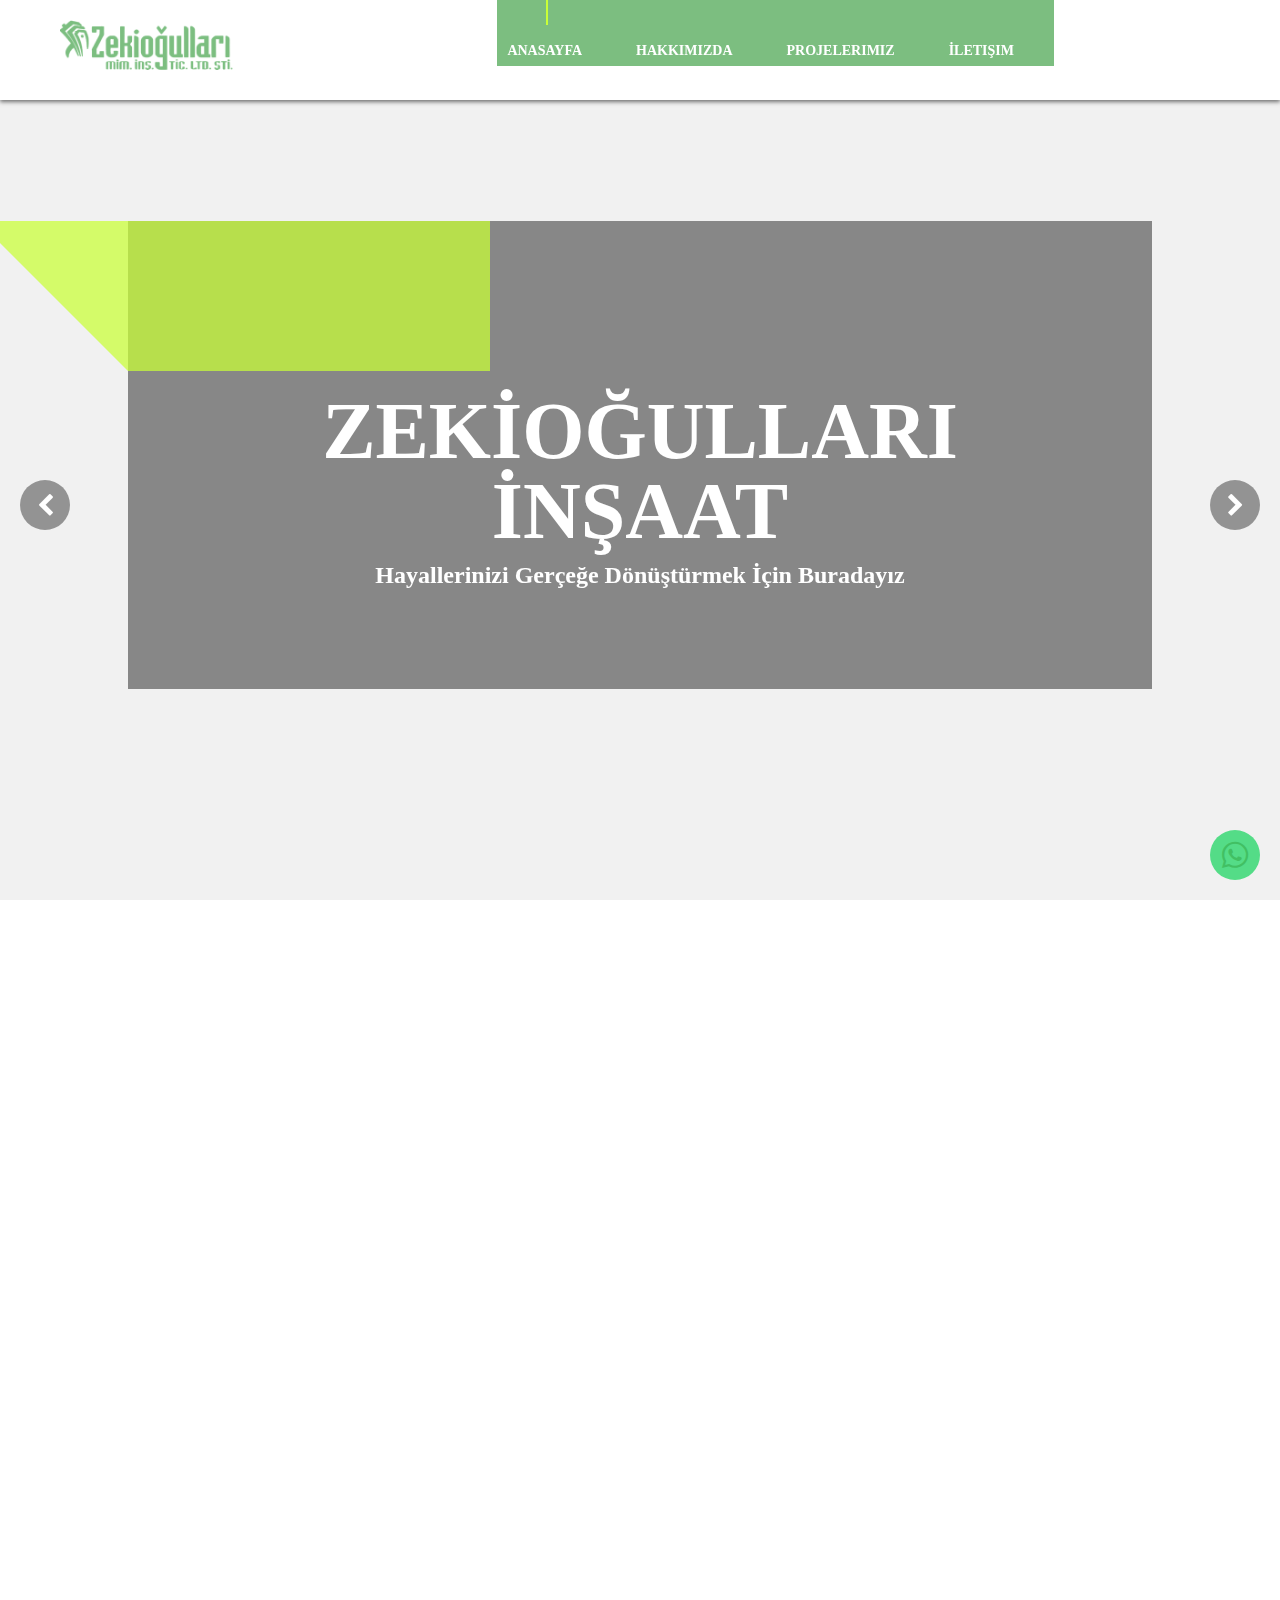
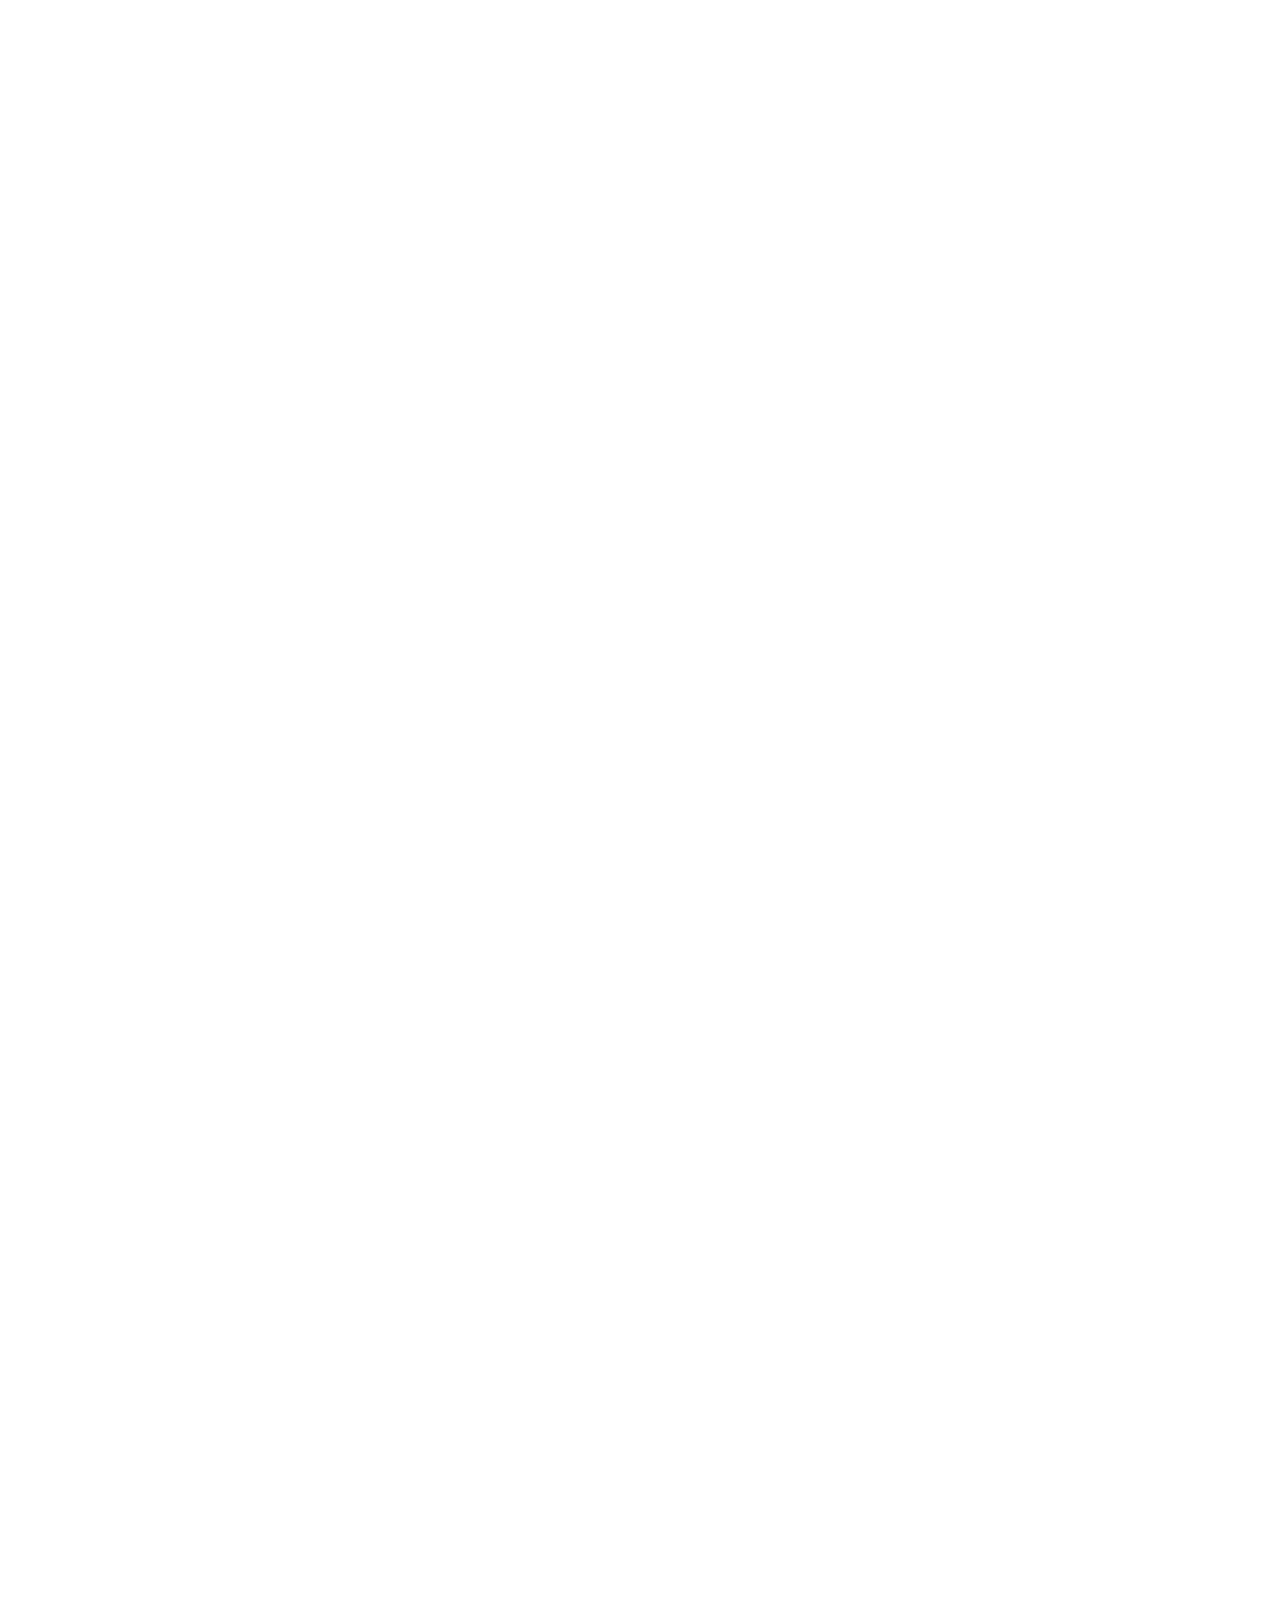
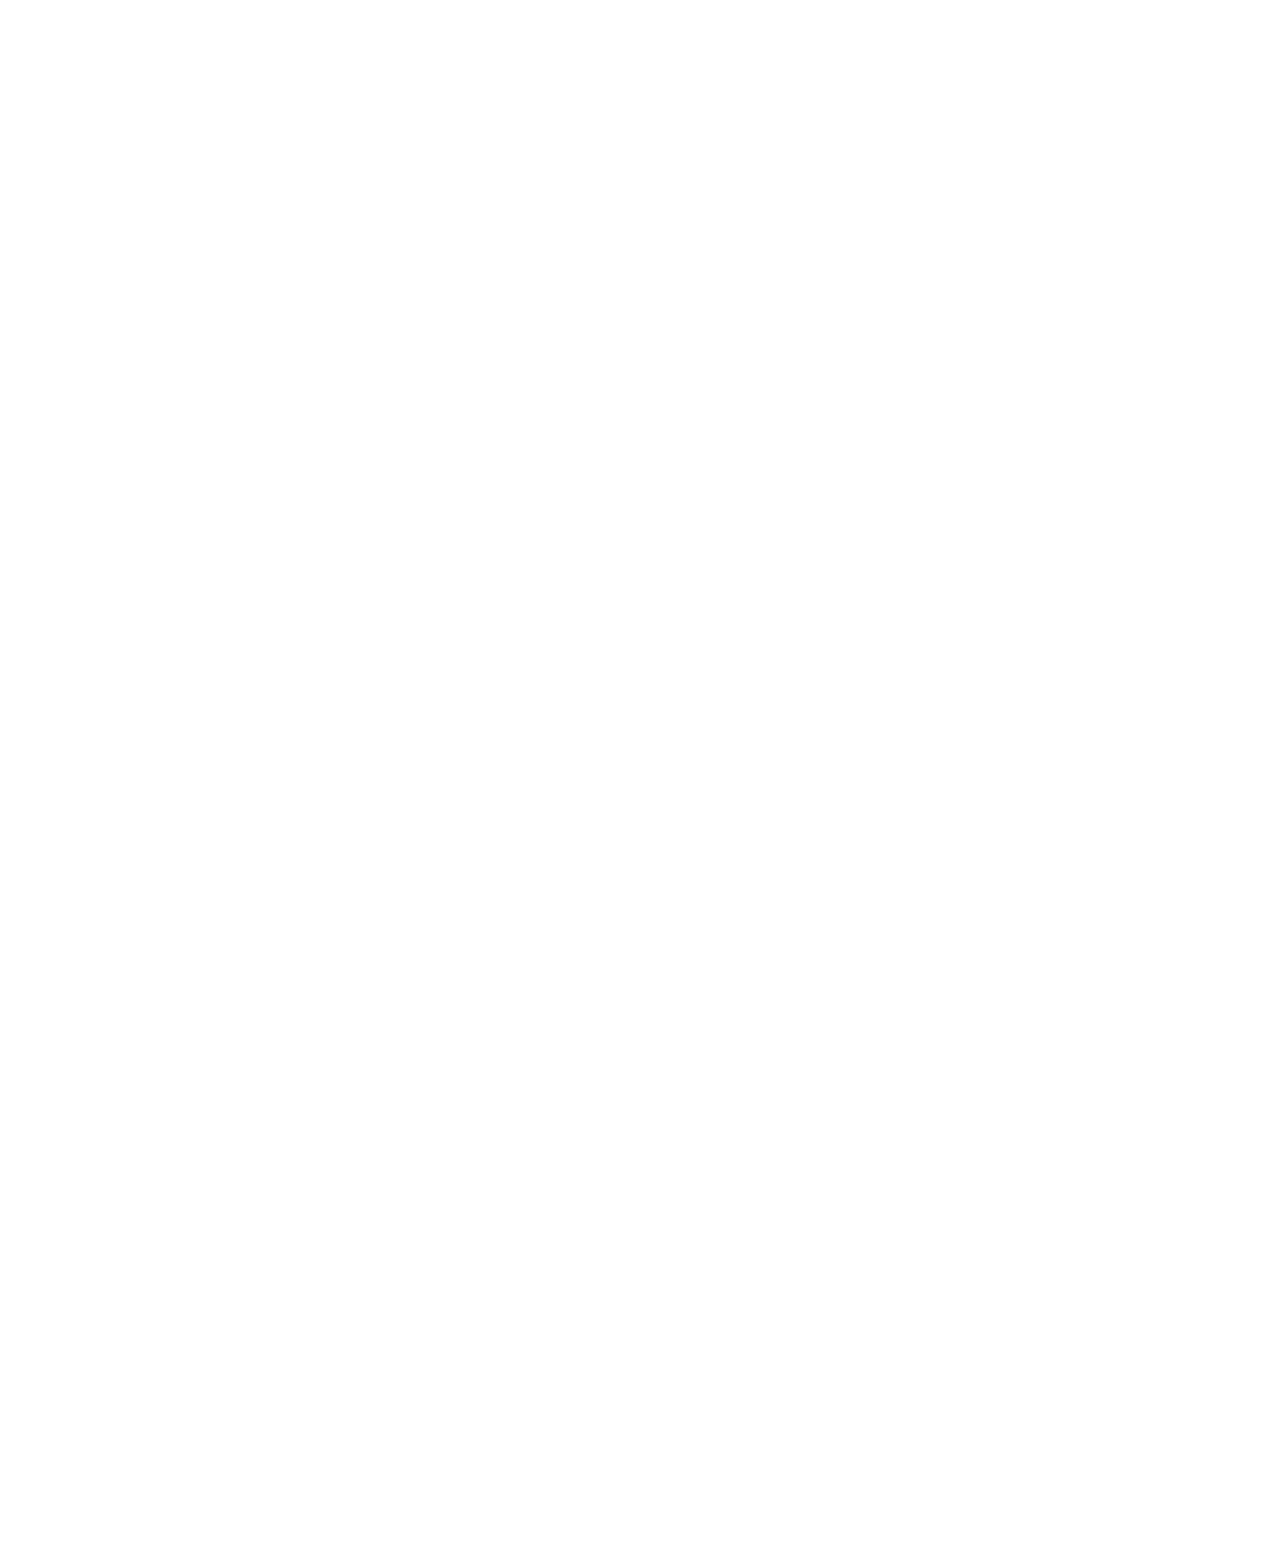
==== commit 851e486c: "cx" ====
--- a/about.html
+++ b/about.html
@@ -1,252 +1,381 @@
 <!DOCTYPE html>
 <html lang="en">
-<head>
-	<title>Arcade - Architecture</title>
-	<meta charset="UTF-8">
-	<meta name="description" content="Arcade - Architecture Template">
-	<meta name="keywords" content="arcade, architecture, onepage, creative, html">
-	<meta name="viewport" content="width=device-width, initial-scale=1.0">
-	<!-- Favicon -->   
-	<link href="img/favicon.ico" rel="shortcut icon"/>
-
-	<!-- Google Fonts -->
-	<link href="https://fonts.googleapis.com/css?family=Roboto:300,400,500,700" rel="stylesheet">
-
-	<!-- Stylesheets -->
-	<link rel="stylesheet" href="css/bootstrap.min.css"/>
-	<link rel="stylesheet" href="css/font-awesome.min.css"/>
-	<link rel="stylesheet" href="css/animate.css"/>
-	<link rel="stylesheet" href="css/owl.carousel.css"/>
-	<link rel="stylesheet" href="css/style.css"/>
-
-
-	<!--[if lt IE 9]>
-	  <script src="https://oss.maxcdn.com/html5shiv/3.7.2/html5shiv.min.js"></script>
-	  <script src="https://oss.maxcdn.com/respond/1.4.2/respond.min.js"></script>
-	<![endif]-->
-
-</head>
-<body>
-	<!-- Page Preloder -->
-	<div id="preloder">
+  <head>
+    <title>Zekioğulları İnşaat</title>
+    <meta charset="UTF-8" />
+    <meta
+      name="description"
+      content="Zekioğulları İnşaat, Başiskele, Kocaeli'de estetik ve güvenilir inşaat hizmetleri sunmaktadır. Projelerimizi keşfedin ve bizimle iletişime geçin."
+    />
+    <meta
+      name="keywords"
+      content="zekioğulları inşaat, başiskele inşaat firmaları, kocaeli inşaat şirketleri, estetik inşaat projeleri"
+    />
+    <meta name="viewport" content="width=device-width, initial-scale=1.0" />
+    <!-- Favicon -->
+    <link href="img/logom.png" rel="shortcut icon" />
+    <link
+      rel="stylesheet"
+      href="https://cdnjs.cloudflare.com/ajax/libs/font-awesome/6.0.0-beta3/css/all.min.css"
+    />
+    <!-- Google Fonts -->
+    <link
+      href="https://fonts.googleapis.com/css?family=Roboto:300,400,500,700"
+      rel="stylesheet"
+    />
+    <!-- Stylesheets -->
+    <link rel="stylesheet" href="css/bootstrap.min.css" />
+    <link rel="stylesheet" href="css/font-awesome.min.css" />
+    <link rel="stylesheet" href="css/animate.css" />
+    <link rel="stylesheet" href="css/owl.carousel.css" />
+    <link rel="stylesheet" href="css/style.css" />
+    <a href="#" id="scrollToTopButton" class="scroll-to-top"
+      ><i class="fa fa-angle-up"></i
+    ></a>
+  </head>
+  <body>
+    <!-- Page Preloder -->
+    <div id="preloder">
+		<!-- Logo -->
+		<!-- <img class="logo" src="img/zlogo.png" alt="Your Logo"> -->
+		<!-- Loader -->
 		<div class="loader"></div>
 	</div>
+
+    <!-- Header section start -->
+    <header class="header-area">
+      <a href="home.html" class="logo-area">
+        <img style="height: 50px" src="img/zlogo.png" alt="" />
+      </a>
+      <div class="nav-switch">
+        <i class="fa fa-bars"></i>
+      </div>
+      
+    <div class="phone-number"><i class="fas fa-phone"></i> 0262 343 44 41</div>
+      <nav class="nav-menu">
+        <ul>
+          <li class="active"><a href="index.html">Anasayfa</a></li>
+          <li><a href="about.html">Hakkımızda</a></li>
+          <li><a href="portfolio.html">Projelerimiz</a></li>
+          <li><a href="contact.html">İletişim</a></li>
+        </ul>
+      </nav>
+    </header>
+    <!-- Header section end -->
+
+    <!-- Hero section start -->
 	
-	<!-- Header section start -->   
-	<header class="header-area">
-		<a href="home.html" class="logo-area">
-			<img src="img/logo.png" alt="">
-		</a>
-		<div class="nav-switch">
-			<i class="fa fa-bars"></i>
-		</div>
-		<div class="phone-number">+675 334 567 223</div>
-		<nav class="nav-menu">
-			<ul>
-				<li><a href="home.html">Home</a></li>
-				<li class="active"><a href="about.html">About us</a></li>
-				<li><a href="service.html">Services</a></li>
-				<li><a href="portfolio.html">Portfolio</a></li>
-				<li><a href="contact.html">Contact</a></li>
-			</ul>
-		</nav>
-	</header>
-	<!-- Header section end -->   
-
-
-	<!-- Page header section start -->
-	<section class="page-header-section set-bg" data-setbg="img/header-bg.jpg">
-		<div class="container">
-			<h1 class="header-title">About us<span>.</span></h1>
-		</div>
-	</section>
-	<!-- Page header section end -->
-
-
-
-	<!-- Intro section start -->
-	<section class="intro-section spad">
-		<div class="container">
-			<div class="row">
-				<div class="col-lg-8 intro-text">
-					<h1>We are a creative Architecture<span>Studio</span></h1>
-					<div class="row">
-						<div class="col-md-6">
-							<p>Pellentesque lorem dolor, malesuada eget tortor vitae, tristique lacinia lectus. Pellentesque sed accumsan risus, id aliquam nulla. Integer lorem risus, feugiat at mauris malesuada, accumsan pellentesque ipsum. Nunc dapibus, libero ut pulvinar accumsan, tortor nisl iaculis ligula. </p>
-						</div>
-						<div class="col-md-6">
-							<p>Curabitur finibus dolor vel lectus pretium interdum a eget ante. Morbi rhoncus feugiat imperdiet. Curabitur non maximus leo. Nulla in ipsum sed magna egestas bibendum. Integer in sem sagittis, commodo mi sit amet, commodo nibh. Suspendisse potenti. Aliquam erat volutpat. </p>
-						</div>
-					</div>
-				</div>
-				<div class="col-lg-4 pt-4">
-					<img src="img/about.jpg" alt="">
-				</div>
-			</div>
-		</div>
-	</section>
-	<!-- Intro section end -->
-
-
-	<!-- Testimonials section start -->
-	<section class="testimonials-section spad">
-		<div class="testimonials-image-box"></div>
-		<div class="container">
-			<div class="row">
-				<div class="col-lg-7 pl-lg-0 offset-lg-5 cta-content">
-					<h1>Clients <span>testimonials</span></h1>
-					<div class="qut">“</div>
-					<div class="testimonials-slider" id="test-slider">
-						<div class="ts-item">
-							<p>Pellentesque lorem dolor, malesuada eget tortor vitae, tristique lacinia lectus. Pellentesque sed accumsan risus, id aliquam nulla. Integer lorem risus, feugiat at mauris malesuada, accumsan pellentesque ipsum. Nunc dapibus, libero ut pulvinar accumsan, tortor nisl iaculis ligula. Curabitur finibus dolor vel lectus pretium interdum a eget ante. </p>
-							<h4>Maria Westminster</h4>
-							<span>Client</span>
-						</div>
-						<div class="ts-item">
-							<p>Pellentesque lorem dolor, malesuada eget tortor vitae, tristique lacinia lectus. Pellentesque sed accumsan risus, id aliquam nulla. Integer lorem risus, feugiat at mauris malesuada, accumsan pellentesque ipsum. Nunc dapibus, libero ut pulvinar accumsan, tortor nisl iaculis ligula. Curabitur finibus dolor vel lectus pretium interdum a eget ante. </p>
-							<h4>Maria Westminster</h4>
-							<span>Client</span>
-						</div>
-						<div class="ts-item">
-							<p>Pellentesque lorem dolor, malesuada eget tortor vitae, tristique lacinia lectus. Pellentesque sed accumsan risus, id aliquam nulla. Integer lorem risus, feugiat at mauris malesuada, accumsan pellentesque ipsum. Nunc dapibus, libero ut pulvinar accumsan, tortor nisl iaculis ligula. Curabitur finibus dolor vel lectus pretium interdum a eget ante. </p>
-							<h4>Maria Westminster</h4>
-							<span>Client</span>
-						</div>
-					</div>
-					<div class="slide-num-holder test-slider" id="snh-2"></div>
-				</div>
-			</div>
-		</div>
-	</section>
-	<!-- Testimonials section end -->
-
-
-
-	<!-- Team section start -->
-	<section class="team-section spad">
-		<div class="container">
-			<div class="section-title mb100">
-				<h1>The Team</h1>
-			</div>
-			<div class="row">
-				<div class="col-lg-4 col-md-6">
-					<div class="team-member">
-						<img src="img/team/1.jpg" alt="">
-						<div class="member-info">
-							<h2>Jack Smith</h2>
-							<p>Senior Architect</p>
-						</div>
-					</div>
-				</div>
-				<div class="col-lg-4 col-md-6">
-					<div class="team-member">
-						<img src="img/team/2.jpg" alt="">
-						<div class="member-info">
-							<h2>Lili Jameson</h2>
-							<p>Senior Architect</p>
-						</div>
-					</div>
-				</div>
-				<div class="col-lg-4 col-md-6">
-					<div class="team-member">
-						<img src="img/team/3.jpg" alt="">
-						<div class="member-info">
-							<h2>Michael Dow</h2>
-							<p>Senior Architect</p>
-						</div>
-					</div>
-				</div>
-			</div>
-		</div>
-	</section>
-	<!-- Team section end -->
-
-
-	<section class="promo-section">
-		<div class="container">
-			<div class="row">
-				<div class="col-lg-9 promo-text">
-					<h1>In need of a <span>fabulouse</span> home?</h1>
-					<p>Pellentesque lorem dolor, malesuada eget tortor vitae, tristique lacinia lectus. Pellentesque sed accumsan risus.</p>
-				</div>
-				<div class="col-lg-3 text-lg-right">
-					<a href="#" class="site-btn sb-dark mt-4">Get in Touch</a>
-				</div>
-			</div>
-		</div>
-	</section>
-
-
-
-
-	<!-- Footer section start -->
-	<footer class="footer-section">
-		<div class="footer-social">
-			<div class="social-links">
-				<a href="#"><i class="fa fa-pinterest"></i></a>
-				<a href="#"><i class="fa fa-linkedin"></i></a>
-				<a href="#"><i class="fa fa-instagram"></i></a>
-				<a href="#"><i class="fa fa-facebook"></i></a>
-				<a href="#"><i class="fa fa-twitter"></i></a>
-			</div>
-		</div>
-		<div class="container">
-			<div class="row">
-				<div class="col-lg-9 offset-lg-3">
-					<div class="row">
-						<div class="col-md-4">
-							<div class="footer-item">
-								<ul>
-									<li><a href="#">Home</a></li>
-									<li><a href="#">About us</a></li>
-									<li><a href="#">Services</a></li>
-									<li><a href="#">Portfolio</a></li>
-									<li><a href="#">Blog</a></li>
-								</ul>
-							</div>
-						</div>
-						<div class="col-md-4">
-							<div class="footer-item">
-								<ul>
-									<li><a href="#">Terms & Conditions</a></li>
-									<li><a href="#">FAQ</a></li>
-									<li><a href="#">Help Desk</a></li>
-									<li><a href="#">Job Aplications</a></li>
-									<li><a href="#">Site Map</a></li>
-								</ul>
-							</div>
-						</div>
-						<div class="col-md-4">
-							<div class="footer-item">
-								<ul>
-									<li><a href="#">Privacy</a></li>
-									<li><a href="#">Contact us</a></li>
-									<li><a href="#">Newsletter</a></li>
-									<li><a href="#">Clients Testimonials</a></li>
-									<li><a href="#">FAQ</a></li>
-								</ul>
-							</div>
-						</div>
-					</div>
-				</div>
-			</div>
-		</div>
-		<!-- Link back to Colorlib can't be removed. Template is licensed under CC BY 3.0. -->
-     <div class="copyright">Copyright &copy; <script>document.write(new Date().getFullYear());</script> All rights reserved.  <br>This template is made with <i class="fa fa-heart-o" aria-hidden="true"></i> by <a href="https://colorlib.com" target="_blank">Colorlib</a></div>
-    <!-- Link back to Colorlib can't be removed. Template is licensed under CC BY 3.0. -->
-	</footer>
-	<!-- Footer section end -->
-
-
-
-	<!--====== Javascripts & Jquery ======-->
-	<script src="js/jquery-2.1.4.min.js"></script>
-	<script src="js/bootstrap.min.js"></script>
-	<script src="js/isotope.pkgd.min.js"></script>
-	<script src="js/owl.carousel.min.js"></script>
-	<script src="js/jquery.owl-filter.js"></script>
-	<script src="js/magnific-popup.min.js"></script>
-	<script src="js/circle-progress.min.js"></script>
-	<script src="js/main.js"></script>
-</body>
-</html>+    <section class="hero-section">
+      <div class="hero-slider">
+        <div class="hero-slide-item set-bg" data-setbg="img/bggg.jpg">
+          <div class="slide-inner">
+            <div class="slide-content">
+              <h2>ZEKİOĞULLARI İNŞAAT</h2>
+              <h3 style="color: white">
+                Hayallerinizi Gerçeğe Dönüştürmek İçin Buradayız
+              </h3>
+            </div>
+          </div>
+        </div>
+        <div class="hero-slide-item set-bg" data-setbg="img/bgg.jpg ">
+          <div class="slide-inner">
+            <div class="slide-content">
+              <h2>ZEKİOĞULLARI İNŞAAT</h2>
+              <h3 style="color: white">Estetik Tasarımlar, Güçlü İnşaatlar</h3>
+            </div>
+          </div>
+        </div>
+      </div>
+    </section>
+    <!-- Hero section end -->
+    <!-- <div class="divider"></div> -->
+    <!-- Intro section start -->
+    <section class="intro-section pt100 pb50">
+      <div class="container">
+        <div class="row">
+          <div class="col-lg-7 intro-text mb-5 mb-lg-0">
+            <h2 class="sp-title">
+              Her Yapıda İz Bırakan İsim<span>ZEKİOĞULLARI</span>
+            </h2>
+            <p style="font-size: 16px;">
+              Zekioğulları İnşaat olarak, tecrübemiz ve uzman ekibimizle
+              müşterilerimizin beklentilerini aşmayı hedefliyoruz. Her proje
+              için özgün çözümler sunarak kalite standartlarını en üst seviyede
+              tutuyoruz. İnşaat sektöründeki yenilikleri takip ederek, güvenilir
+              ve estetik projeler geliştiriyoruz. Siz de hayallerinizdeki yaşam
+              alanına kavuşmak için bize katılın.
+            </p>
+            <!-- <img  src="img/zlogo.png"> -->
+          </div>
+          <div class="col-lg-5 pt-4 image-container">
+            <img class="responsive-image" src="img/hayal.png" alt="" />
+          </div>
+        </div>
+      </div>
+    </section>
+	
+    <!-- Intro section end -->
+
+    <!-- Service section start -->
+    <section class="service-section spad">
+      <div class="container">
+        <div class="section-title">
+          <h2>Hizmetlerimiz</h2>
+        </div>
+        <div class="row">
+          <div class="col-lg-4 col-md-6">
+            <div class="service-box">
+              <div class="sb-icon">
+                <img src="img/icon/dark/1.png" alt="">
+              </div>
+              <div class="sb-content">
+                <h3>Planlama</h3>
+                <p>İnşaatın Her Aşamasında Doğru Strateji</p>
+              </div>
+            </div>
+          </div>
+          <div class="col-lg-4 col-md-6">
+            <div class="service-box">
+              <div class="sb-icon">
+                <img src="img/icon/dark/2.png" alt="">
+              </div>
+              <div class="sb-content">
+                <h3>Proje Yönetimi</h3>
+                <p>Detaylarda Uzman, Başarıda Lider</p>
+              </div>
+            </div>
+          </div>
+          <div class="col-lg-4 col-md-6">
+            <div class="service-box">
+              <div class="sb-icon">
+                <img src="img/icon/dark/6.png" alt="">
+              </div>
+              <div class="sb-content">
+                <h3>Villa İnşaatları</h3>
+                <p>Hayallerinizdeki Evleri İnşa Ediyoruz</p>
+              </div>
+            </div>
+          </div>
+        </div>
+      </div>
+    </section>
+    
+    <!-- Service section end -->
+
+    <!-- CTA section start -->
+    <section class="cta-section pt100 pb50">
+      <div class="cta-image-box"></div>
+      <div class="container">
+        <div class="row">
+          <div class="col-lg-7 pl-lg-0 offset-lg-5 cta-content">
+            <h2 class="sp-title">
+              Modern Yaşamın Heyecan Dolu Başlangıcı
+              <span>Zekioğulları İnşaat</span>
+            </h2>
+            <p>
+              Hayallerinizdeki modern evi hayal etmek cesaret gerektirir.
+              Zekioğulları İnşaat olarak, bu cesareti sizin için taşıyor ve
+              modern yaşamın heyecan dolu başlangıcını sunuyoruz. Her proje,
+              estetikle fonksiyonelliği, konforu ve güveni bir araya getirerek,
+              sizin için özel bir yaşam alanı oluşturuyoruz. Bizimle
+              hayallerinizi gerçekleştirmek için adım atın, modern yaşamın
+              tadını çıkarın.
+            </p>
+            <div class="cta-icons">
+              <div class="cta-img-icon">
+                <img src="img/icon/light/1.png" alt="" />
+              </div>
+              <div class="cta-img-icon">
+                <img src="img/icon/light/2.png" alt="" />
+              </div>
+              <div class="cta-img-icon">
+                <img src="img/icon/color/3.png" alt="" />
+              </div>
+            </div>
+          </div>
+        </div>
+      </div>
+    </section>
+    <!-- CTA section end -->
+
+    <!-- Milestones section start -->
+    <section class="milestones-section spad">
+      <div class="container">
+        <div class="row">
+          <div class="col-lg-3 col-md-6">
+            <div class="milestone" style="background-image: url('img/5.jpg');">
+              <div class="milestone-icon">
+                    <h2>1</h2>
+              </div>
+            
+              <p>Yenilik <br />ve Kalite</p>
+          </div>
+          </div>
+          <div class="col-lg-3 col-md-6">
+            <div class="milestone"style="background-image: url('img/6.jpg');">
+              <div class="milestone-icon">
+                <h2>2</h2>
+              </div>
+              
+              <p>Hayalleriniz <br />Bizim İnşamız</p>
+            </div>
+          </div>
+          <div class="col-lg-3 col-md-6">
+            <div class="milestone"style="background-image: url('img/7.jpg');">
+              <div class="milestone-icon">
+                <h2>3</h2>
+              </div>
+              
+              <p>Mimariye <br />Değer Katıyoruz</p>
+            </div>
+          </div>
+          <div class="col-lg-3 col-md-6">
+            <div class="milestone"style="background-image: url('img/8.jpg');">
+              <div class="milestone-icon">
+                <h2>4</h2>
+              </div>
+              
+              <p>Güvenilir<br />Estetik Tasarım</p>
+            </div>
+          </div>
+        </div>
+      </div>
+    </section>
+    
+    <!-- Milestones section end -->
+
+    <!-- Projects section start -->
+    <div class="projects-section pb50">
+      <div class="container">
+        <div class="row2">
+          <div class="col-lg-22 ">
+            <div class="section-title2">
+              <h2 >Projelerimiz</h2>
+            </div>
+          </div>
+          <!-- <div class="col-lg-9">
+            <ul class="projects-filter-nav">
+              <li class="btn-filter" data-filter="*">TÜMÜ</li>
+              <li class="btn-filter" data-filter=".altinvadi">
+                ALTINVADİ KONAKLARI
+              </li>
+              <li class="btn-filter" data-filter=".cami">BAHÇEM BAHÇECİK</li>
+              <li class="btn-filter" data-filter=".kenya">THE MAHAL</li>
+            </ul>
+          </div> -->
+        </div>
+      </div>
+      <div id="projects-carousel" class="projects-slider">
+        <div
+          class="single-project set-bg altinvadi"
+          data-setbg="img/projects/altvadi.jpg"
+        >
+          <div class="project-content">
+            <h2>
+              Altınvadi <br />
+              Konakları
+            </h2>
+            <p>2022</p>
+            <a href="altinvadi.html" class="seemore">İNCELE </a>
+          </div>
+        </div>
+        <div class="single-project set-bg cami" data-setbg="img/bggg.jpg">
+          <div class="project-content">
+            <h2>Bahçem Bahçecik <br /></h2>
+            <p>2024</p>
+            <a href="bahcem-bahcecik.html" class="seemore">İNCELE </a>
+          </div>
+        </div>
+        <div class="single-project set-bg kenya" data-setbg="img/mahal2.jpg">
+          <div class="project-content">
+            <h2>
+              The <br />
+              Mahal
+            </h2>
+            <p>2022</p>
+            <a href="#" class="seemore">İNCELE </a>
+          </div>
+        </div>
+      </div>
+    </div>
+    <!-- Projects section end -->
+
+    <!-- Map section start -->
+    <div class="map-container">
+      <iframe
+        src="https://www.google.com/maps/embed?pb=!1m18!1m12!1m3!1d19351.092636104537!2d29.909140406792232!3d40.72011800653967!2m3!1f0!2f0!3f0!3m2!1i1024!2i768!4f13.1!3m3!1m2!1s0x14cb44f5a404a3f7%3A0x75fffc3c91dc1cc4!2sBarbaros%2C%20Edanur%20Sk%20no%20%3A19%2C%2041090%20Ba%C5%9Fiskele%2FKocaeli!5e0!3m2!1str!2str&zoom=15"
+        allowfullscreen=""
+        loading="lazy"
+        referrerpolicy="no-referrer-when-downgrade"
+      ></iframe>
+    </div>
+    <!-- Map section end -->
+
+    <!-- Footer section start -->
+    <footer class="footer">
+      <div class="footer-container">
+        <div class="footer-content">
+          <p>
+            &copy; 2024 Tüm Hakları Saklıdır. <br />
+            <a href="">Zekioğulları İnşaat</a>
+          </p>
+          <div class="social-icons">
+            <a href="#"><i class="fab fa-facebook-f"></i></a>
+            <a href="#"><i class="fab fa-instagram"></i></a>
+            <a href="#"><i class="fab fa-linkedin"></i></a>
+          </div>
+        </div>
+      </div>
+      <a
+        href="https://wa.me/900000000000"
+        class="whatsapp-float"
+        target="_blank"
+      >
+        <i class="fab fa-whatsapp"></i>
+      </a>
+    </footer>
+    <!-- Footer section end -->
+
+    <!-- Javascripts & Jquery -->
+
+    <script src="js/jquery-2.1.4.min.js"></script>
+    <script src="js/bootstrap.min.js"></script>
+    <script src="js/isotope.pkgd.min.js"></script>
+    <script src="js/owl.carousel.min.js"></script>
+    <script src="js/jquery.owl-filter.js"></script>
+    <script src="js/magnific-popup.min.js"></script>
+    <script src="js/circle-progress.min.js"></script>
+    <script src="js/main.js"></script>
+    <script src="js/main.js"></script>
+    <script>
+      $(document).ready(function () {
+        // Scroll event
+        $(window).scroll(function () {
+          if ($(this).scrollTop() > 100) {
+            $("#scrollToTopButton").fadeIn();
+          } else {
+            $("#scrollToTopButton").fadeOut();
+          }
+        });
+
+        // Click event
+        $("#scrollToTopButton").click(function (e) {
+          e.preventDefault();
+          $("html, body").animate({ scrollTop: 0 }, 800);
+        });
+      });
+    </script>
+    <script>
+      $(document).ready(function () {
+        $(".hero-slider").owlCarousel({
+          items: 1,
+          loop: true,
+          autoplay: true,
+          autoplayTimeout: 5000,
+          autoplayHoverPause: true, // Fare üzerine gelince durdurma
+          autoplaySpeed: 800, // Geçiş hızını ayarlama
+        });
+      });
+    </script>
+  </body>
+</html>
--- a/css/style.css
+++ b/css/style.css
@@ -85,6 +85,7 @@
 }
 
 img {
+
 	max-width: 100%;
 }
 
@@ -116,9 +117,10 @@
 }
 
 .sp-title span {
+	border-radius: 15px;
 	background: #53d45b;
 	padding: 0 10px;
-	color: #222222;
+	color: #ffffff;
 	display: inline-block;
 }
 
@@ -147,16 +149,65 @@
 }
 
 .section-title {
+	
 	margin-bottom: 75px;
 }
-
+.section-title2{
+	
+	display: flex;
+	justify-content: center;
+	align-items: center;
+}	
+.section-title2 h2{
+	
+	display: flex;
+	justify-content: center;
+	align-items: center;
+	color: white;
+
+}
+/* Animation keyframes */
+@keyframes slideInLeft {
+	from {
+	  transform: translateX(-100%);
+	  opacity: 0;
+	}
+	to {
+	  transform: translateX(0);
+	  opacity: 1;
+	}
+  }
+  
+  /* Initially hide the element and set it for animation */
+  .hidden {
+	opacity: 0;
+	transform: translateX(-100%);
+	transition: opacity 0.5s, transform 0.5s;
+  }
+  
+  /* When the element is visible in the viewport, apply the animation */
+  .visible {
+	animation: slideInLeft 0.5s forwards;
+  }
+.row2{
+	
+	
+	border-radius: 15px;
+	background-color: #53d45b;
+	display: flex;
+	justify-content: center;
+}
 .section-title h1,
 .section-title h2 {
-	display: inline-block;
+	border-radius:15px;
+	color: white;
+	display: flex;
 	background: #53d45b;
 	padding: 0 20px;
 	margin-bottom: 0;
-	font-size: 60px;
+	
+	align-items: center;
+	justify-content: center;
 }
 
 .set-bg {
@@ -571,6 +622,7 @@
 	height: 960px;
 	background: #ededed;
 	position: relative;
+	width: 100%;
 }
 
 .left-bar {
@@ -755,81 +807,58 @@
 /*----------------------------------------*/
 /*  Service Section CSS
 /*----------------------------------------*/
+.service-section {
+  padding: 60px 0;
+}
+
+.section-title h2 {
+  text-align: center;
+  margin-bottom: 60px;
+}
+
 .service-box {
-	margin-bottom: 30px;
-}
-
-.service-box .sb-icon {
-	margin-bottom: 30px;
-	width: 100px;
-	height: 125px;
-	text-align: center;
-	position: relative;
-	overflow: hidden;
-	background-color: transparent;
-	-webkit-transition: all 0.4s;
-	-o-transition: all 0.4s;
-	transition: all 0.4s;
-}
-
-.service-box .sb-icon .sb-img-icon {
-	position: absolute;
-	left: 0;
-	bottom: 0;
-	-webkit-transition: all 0.3s;
-	-o-transition: all 0.3s;
-	transition: all 0.3s;
-}
-
-.service-box .sb-icon .sb-img-icon img {
-	opacity: 0.2;
-	max-height: 70px;
-	-webkit-transition: all 0.3s;
-	-o-transition: all 0.3s;
-	transition: all 0.3s;
-}
-
-.service-box .sb-icon::after {
-	content: "";
-	position: absolute;
-	width: 100%;
-	height: 100%;
-	background: #fff;
-	left: 25px;
-	top: -80px;
-	-webkit-transform: rotate(-65deg);
-	    -ms-transform: rotate(-65deg);
-	        transform: rotate(-65deg);
-}
-
-.service-box .readmore {
-	font-size: 12px;
-	font-weight: 700;
-	color: #222222;
-	display: inline-block;
-	padding: 2px 0;
-	background-color: transparent;
-	-webkit-transition: all 0.4s;
-	-o-transition: all 0.4s;
-	transition: all 0.4s;
-}
-
-.service-box:hover .sb-icon {
-	background-color: #53d45b;
-}
-
-.service-box:hover .sb-icon .sb-img-icon {
-	left: 15px;
-	margin-bottom: 5px;
-}
-
-.service-box:hover .sb-icon .sb-img-icon img {
-	opacity: 1;
-}
-
-.service-box:hover .readmore {
-	background-color: #53d45b;
-	padding: 2px 10px;
+  text-align: center;
+}
+
+.sb-icon {
+  margin-bottom: 30px;
+  width: 100px;
+  height: 100px;
+  display: flex;
+  align-items: center;
+  justify-content: center;
+  border: 2px solid #53d45b;
+  border-radius: 50%;
+  margin: 0 auto;
+}
+
+.sb-icon img {
+  max-width: 60px;
+}
+
+.sb-content {
+  background-color: #ffffff;
+  padding: 40px 20px;
+  border-radius: 10px;
+  box-shadow: 0 20px 50px rgba(0, 0, 0, 0.1);
+  transition: transform 0.3s;
+}
+
+.sb-content h3 {
+  margin-bottom: 20px;
+  font-size: 24px;
+  font-weight: bold;
+  color: #333;
+}
+
+.sb-content p {
+  margin-bottom: 0;
+  font-size: 16px;
+  color: #666;
+}
+
+.service-box:hover .sb-content {
+  transform: translateY(-10px);
 }
 
 /*----------------------------------------*/
@@ -852,7 +881,7 @@
 }
 
 .cta-section .cta-image-box {
-	box-shadow: 30px 30px #58ad5e;
+	box-shadow: 30px 30px #53d45b;
 display: inline-flex; 
 	position: absolute;
 	width: 50%;
@@ -918,195 +947,293 @@
 /*  Milestones Section CSS
 /*----------------------------------------*/
 .milestone {
-	min-height: 110px;
-	padding-left: 43px;
-	padding-top: 15px;
-	position: relative;
+    border-radius: 10px;
+    text-align: center;
+    padding: 20px;
+    position: relative;
+    background: url('img/5.jpg') center center/cover no-repeat;
+    margin: 15px 0;
+    box-shadow: 0 4px 6px rgba(0, 0, 0, 0.1);
+    transition: transform 0.3s;
+    overflow: hidden;
+}
+
+.milestone:hover {
+    transform: translateY(-10px);
+}
+
+.milestone:before {
+    content: '';
+    position: absolute;
+    top: 0;
+    left: 0;
+    width: 100%;
+    height: 100%;
+    background-color: rgba(0, 0, 0, 0.5);
+    z-index: 1;
+    opacity: 0;
+    transition: opacity 0.3s;
+}
+
+.milestone:hover:before {
+    opacity: 1;
+}
+
+.milestone-icon {
+    background: #222;
+    padding: 20px;
+    border-radius: 50%;
+    width: 80px;
+    height: 80px;
+    display: inline-flex;
+    align-items: center;
+    justify-content: center;
+    margin-bottom: 20px;
+    z-index: 2;
+}
+
+.milestone-icon i {
+    font-size: 40px;
+    color: #53d45b;
 }
 
 .milestone h2 {
-	margin-bottom: 0;
-	font-size: 68px;
-	display: inline-block;
-	float: left;
-	position: relative;
-	z-index: 1;
+    color: #53d45b;
+    margin-bottom: 10px;
+    font-size: 48px;
+    font-weight: 700;
+    z-index: 2;
 }
 
 .milestone p {
-	float: left;
-	font-size: 20px;
-	margin-top: 10px;
-	margin-left: 10px;
-	line-height: 1.5;
-	position: relative;
-	z-index: 1;
-	font-weight: 500;
+	border-radius: 5px;
+	background-color: #0000008f;
+    color: #ffffff;
+    font-size: 22px;
+    margin-top: 15px;
+    line-height: 1.5;
+    font-weight: 400;
+    z-index: 2;
 }
 
 .milestone:after {
-	position: absolute;
-	content: "";
-	width: 110px;
-	height: 110px;
-	left: 0;
-	top: 0;
-	background: #efefef;
-	-webkit-transition: all 0.3s;
-	-o-transition: all 0.3s;
-	transition: all 0.3s;
+    position: absolute;
+    content: "";
+    width: 100px;
+    height: 100px;
+    left: 50%;
+    top: -20px;
+    transform: translateX(-50%);
+    background: #53d45b;
+    border-radius: 50%;
+    z-index: -1;
+    transition: background 0.3s;
 }
 
 .milestone:hover:after {
-	background: #53d45b;
-}
+    background: #ff5722;
+}
+
+  
 
 /*----------------------------------------*/
 /*  Projects Section CSS
 /*----------------------------------------*/
+/* Projects Section */
+.projects-section {
+    padding: 60px 0;
+}
+
 .projects-filter-nav {
-	list-style: none;
-	text-align: right;
-	margin-top: 20px;
+    list-style: none;
+    text-align: center;
+    margin-top: 20px;
+    padding: 0;
 }
 
 .projects-filter-nav li {
-	display: inline-block;
-	margin-left: 25px;
-	color: #747474;
-	font-size: 18px;
-	font-weight: 500;
-	padding: 0 5px;
-	cursor: pointer;
-	-webkit-transition: .4s;
-	-o-transition: .4s;
-	transition: .4s;
+    display: inline-block;
+    margin: 10px 15px;
+    color: #747474;
+    font-size: 18px;
+    font-weight: 500;
+    cursor: pointer;
+    transition: color 0.4s, background-color 0.4s;
+    padding: 10px 20px;
+    border-radius: 5px;
 }
 
 .projects-filter-nav li.btn-active {
-	background: #baff00;
-	color: #222222;
+    background: #baff00;
+    color: #222222;
 }
 
 .projects-slider {
-	padding: 0 40px;
-	margin-top: 60px;
+    padding: 0 40px;
+    margin-top: 60px;
+    position: relative;
 }
 
 .projects-slider .single-project {
-	height: 550px;
-	width: 100%;
-	background: #333;
-	-o-transition: .8s;
-	transition: .8s;
-	-webkit-transition: .8s;
-	-ms-transform: translateX(0);
-	    transform: translateX(0);
-	-webkit-transform: translateX(0);
-	opacity: 1;
+    position: relative;
+    height: 550px;
+    width: 100%;
+    background: #333;
+    overflow: hidden;
+    transition: transform 0.8s, opacity 0.8s;
+    border-radius: 10px;
+}
+
+.projects-slider .single-project .project-image {
+    width: 100%;
+    height: 100%;
+    overflow: hidden;
+}
+
+.projects-slider .single-project .project-image img {
+    width: 100%;
+    height: 100%;
+    object-fit: cover;
 }
 
 .projects-slider .single-project .project-content {
-	padding: 50px;
-	height: 100%;
-	background: rgba(13, 13, 13, 0.5);
-	-webkit-transition: all 0.4s ease 0s;
-	-o-transition: all 0.4s ease 0s;
-	transition: all 0.4s ease 0s;
-	opacity: 0;
+    position: absolute;
+    top: 0;
+    left: 0;
+    width: 100%;
+    height: 100%;
+    background: rgba(13, 13, 13, 0.7);
+    display: flex;
+    flex-direction: column;
+    justify-content: center;
+    align-items: center;
+    opacity: 1;
+    transition: background 0.4s;
+}
+
+.projects-slider .single-project .project-content h2,
+.projects-slider .single-project .project-content p,
+.projects-slider .single-project .project-content .seemore {
+    color: #fff;
+    margin: 10px 0;
+    transition: transform 0.4s, opacity 0.4s;
 }
 
 .projects-slider .single-project .project-content h2 {
-	color: #fff;
-	font-weight: 500;
-	position: relative;
-	top: 20px;
-	-webkit-transition: all 0.6s ease 0s;
-	-o-transition: all 0.6s ease 0s;
-	transition: all 0.6s ease 0s;
+    font-size: 24px;
+    font-weight: 700;
 }
 
 .projects-slider .single-project .project-content p {
-	color: #53d45b;
-	font-weight: 500;
-	position: relative;
-	top: 40px;
-	-webkit-transition: all 0.4s ease 0s;
-	-o-transition: all 0.4s ease 0s;
-	transition: all 0.4s ease 0s;
-}
-
-.projects-slider .single-project .seemore {
-	position: absolute;
-	right: 50px;
-	bottom: 30px;
-	background: #53d45b;
-	font-size: 14px;
-	font-weight: 700;
-	color: #222;
-	display: inline-block;
-	padding: 2px 8px;
-	-webkit-transition: all 0.4s ease 0s;
-	-o-transition: all 0.4s ease 0s;
-	transition: all 0.4s ease 0s;
-}
-
-.projects-slider .single-project:hover .project-content {
-	opacity: 1;
-}
-
-.projects-slider .single-project:hover .project-content h2,
-.projects-slider .single-project:hover .project-content p {
-	top: 0;
-}
-
-.projects-slider .single-project:hover .seemore {
-	bottom: 50px;
-}
-
-.projects-slider .single-project.__loading {
-	opacity: 0;
-	-ms-transform: translateX(40px);
-	    transform: translateX(40px);
-	-webkit-transform: translateX(40px);
+    font-size: 18px;
+    color: #53d45b;
+}
+
+.projects-slider .single-project .project-content .seemore {
+    background: #53d45b;
+    font-size: 14px;
+    font-weight: 700;
+    color: #222;
+    padding: 5px 10px;
+    border-radius: 5px;
+    text-decoration: none;
+    transition: background 0.4s, color 0.4s;
+}
+
+.projects-slider .single-project .project-content .seemore:hover {
+    background: #baff00;
+    color: #222;
 }
 
 .projects-slider .owl-nav {
-	text-align: right;
-	max-width: 1170px;
-	margin: 40px auto 0;
+	
+    position: absolute;
+    top: 50%;
+    transform: translateY(-50%);
+    width: 100%;
+    display: flex;
+    justify-content: space-between; /* Yön oklarını sağa ve sola doğru genişlet */
 }
 
 .projects-slider .owl-nav .owl-prev,
 .projects-slider .owl-nav .owl-next {
-	display: inline-block;
-	margin-right: 20px;
-	font-size: 14px;
-	font-weight: 700;
-	color: #222222;
-	letter-spacing: 1px;
-	-webkit-transition: all 0.4s;
-	-o-transition: all 0.4s;
-	transition: all 0.4s;
-	padding: 0 5px;
-}
-
-.projects-slider .owl-nav .owl-prev:hover,
-.projects-slider .owl-nav .owl-next:hover {
-	background: #baff00;
-}
-
-.projects-slider .owl-nav .owl-prev i {
-	margin-right: 5px;
+	display:none;
+    font-size: 0;
+    width: 50px;
+    height: 50px;
+    line-height: 50px;
+    text-align: center;
+    background-color: transparent;
+    border-radius: 50%;
+    color: #58ad5e;
+    position: fixed;
+    top: 0;
+}
+
+.projects-slider .owl-nav .owl-prev::before,
+.projects-slider .owl-nav .owl-next::before {
+	
+    font-family: FontAwesome;
+    font-size: 24px;
+    line-height: 20px;
+}
+
+.projects-slider .owl-nav .owl-prev {
+    left: 20px; /* Sol kenara yerleştir */
 }
 
 .projects-slider .owl-nav .owl-next {
-	margin-right: 0px;
-}
-
-.projects-slider .owl-nav .owl-next i {
-	margin-left: 5px;
-}
+	margin-right:25px;
+    right: 20px; /* Sağ kenara yerleştir */
+}
+
+.projects-slider .owl-nav .owl-next::before {
+    content: '\f054'; /* Sağ ok */
+}
+
+.projects-slider .owl-nav .owl-prev::before {
+    content: '\f053'; /* Sol ok */
+}
+
+
+/* Responsive adjustments */
+@media (max-width: 992px) {
+    .projects-filter-nav {
+        text-align: center;
+    }
+
+    .projects-filter-nav li {
+        display: inline-block;
+        margin: 5px 10px;
+    }
+
+    .projects-slider .single-project {
+        height: 400px;
+    }
+
+    .projects-slider .single-project .project-content h2 {
+        font-size: 20px;
+    }
+
+    .projects-slider .single-project .project-content p {
+        font-size: 16px;
+    }
+}
+
+@media (max-width: 600px) {
+    .projects-slider .single-project {
+        height: 300px;
+    }
+
+    .projects-slider .single-project .project-content h2 {
+        font-size: 18px;
+    }
+
+    .projects-slider .single-project .project-content p {
+        font-size: 14px;
+    }
+}
+
 
 /*----------------------------------------*/
 /*  Client Section CSS
@@ -1936,293 +2063,356 @@
 /* ===========================
   Responsive
 ==============================*/
+
+/* Global styles to prevent horizontal scroll */
+html, body {
+    margin: 0;
+    padding: 0;
+    overflow-x: hidden;
+}
+
+/* Responsive breakpoints */
+
+/* Up to 1477px */
 @media only screen and (max-width: 1477px) {
-	.slide-num-holder.test-slider {
-		left: auto;
-		right: 0;
-	}
-}
-
+    .slide-num-holder.test-slider {
+        left: auto;
+        right: 0;
+    }
+}
+
+/* Up to 1400px */
 @media only screen and (max-width: 1400px) {
-	.promo-box {
-		width: 100%;
-	}
-}
-
-/* Medium screen : 992px. */
+    .promo-box {
+        width: 100%;
+    }
+}
+
+/* Medium screen: 992px to 1199px */
 @media only screen and (min-width: 992px) and (max-width: 1199px) {
-	.phone-number {
-		margin-right: 30px;
-	}
-	.nav-menu ul li a {
-		margin-right: 20px;
-	}
-	.slide-content {
-		margin-left: 220px;
-	}
-	.milestone p {
-		margin-left: 10px;
-		font-size: 17px;
-	}
-	.milestone h2 {
-		font-size: 55px;
-	}
-	.milestone:after {
-		width: 90px;
-		height: 90px;
-	}
-	.slide-num-holder {
-		right: 20px;
-	}
-	.hero-right-text {
-		right: 100px;
-	}
-
-	.cta-section {
-		background: #222;
-		margin-bottom: 0;
-		position: relative;
-	}
-	.cta-section .cta-image-box {
+    .phone-number {
+        margin-right: 30px;
+    }
+    .nav-menu ul li a {
+        margin-right: 20px;
+    }
+    .slide-content {
+        margin-left: 220px;
+    }
+    .milestone p {
+        margin-left: 10px;
+        font-size: 17px;
+    }
+    .milestone h2 {
+        font-size: 55px;
+    }
+    .milestone:after {
+        width: 90px;
+        height: 90px;
+    }
+    .slide-num-holder {
+        right: 20px;
+    }
+    .hero-right-text {
+        right: 100px;
+    }
+
+    .cta-section {
+        background: #222;
+        margin-bottom: 0;
+        position: relative;
+    }
+    .cta-section .cta-image-box {
 		box-shadow: 30px 30px #58ad5e;
-		display: block; 
-		position: relative;
-		width: 100%; 
-		height: auto; 
-		background-image: url("../img/bgg.jpg");
-		background-repeat: no-repeat;
-		background-size: cover;
-	}
-}
-
-
-
-
-
-/* Large Mobile :480px. */
-@media only screen and (max-width: 767px) {
-	h1,
-	.sp-title {
-		font-size: 45px;
-	}
-	.page-header-section .header-title {
-		font-size: 55px;
-	}
-	.left-bar {
-		width: 70px;
-	}
-	.slide-content:after,
-	.hero-right-text,
-	.phone-number {
-		display: none;
-	}
-	.nav-switch {
-		position: absolute;
-		right: 20px;
-		font-size: 30px;
-		color: #58ad5e;
-		top: 20px;
-		display: block;
-	}
-	.nav-menu {
-		position: absolute;
-		width: 100%; /* Genişliği %100 yapıldı */
-		left: 0; /* Sol kenara hizalandı */
-		background: #58ad5e; /* Arka plan rengi #58ad5e olarak ayarlandı */
-		top: 100%;
-		margin-top: 11px;
-		display: none;
-		color: #fff; /* Yazı rengi beyaz yapıldı */
-	}
-	.nav-menu ul li a {
-		display: block;
-		width: 100%; /* Genişliği %100 yapıldı */
-		padding: 16px 21px;
-		border-bottom: 1px solid #fff; /* Alt çizgilerin rengi beyaz yapıldı */
-		margin-right: 0;
-		color: #fff; /* Linklerin yazı rengi beyaz yapıldı */
-		transition: background-color 0.3s, color 0.3s; /* Hover efekt geçişleri için */
-	}
-	.nav-menu ul li a:after {
-		left: 20px;
-	}
-	.nav-menu ul li.active>a:after,
-	.nav-menu ul li a:hover:after {
-		height: 10px;
-	}
-	.nav-menu ul li a:hover {
-		background-color: #fff; /* Arka plan rengi beyaz */
-		color: #58ad5e; /* Yazı rengi #58ad5e */
-		border-bottom: 1px solid #58ad5e; /* Alt çizgi rengi #58ad5e */
-	}
-	.hero-section {
-		height: auto;
-	}
-	.hero-slider .hero-slide-item {
-		padding: 150px 0;
-		height: auto;
-	}
-	.slide-content h2 {
-		font-size: 60px;
-		line-height: 60px;
-	}
-	.hero-slider .owl-nav {
-		padding-left: 70px;
-		width: 100%;
-		text-align: center;
-		left: 0;
-	}
-	.slide-content {
-		margin-left: 70px;
-		padding: 0;
-		text-align: center;
-	}
-	.slide-num-holder,
-	.slide-num-holder.test-slider {
-		right: 0;
-		height: 75px;
-		width: 136px;
-		padding-top: 18px;
-	}
-	.slide-num-holder span,
-	.slide-num-holder.test-slider span {
-		font-size: 40px;
-	}
-	.slide-num-holder.test-slider {
-		bottom: -135px;
-	}
-	.team-member {
-		margin-bottom: 30px;
-	}
-	.portfolio-warp .grid-item {
-		width: 50%;
-	}
-	.portfolio-warp .grid-item.grid-wide,
-	.portfolio-warp .grid-item.grid-long {
-		width: 50%;
-	}
-	.portfolio-warp .grid-sizer {
-		width: 50%;
-	}
-	.cta-section {
-		background: #222;
-		margin-bottom: 0;
-	}
-	.testimonials-section {
-		background: #222;
-		margin: 0;
-	}
-	.testimonials-image-box,
-	.testimonials-section:after,
-	.cta-image-box,
-	.cta-section:after {
-		display: none;
-	}
-	.milestone,
-	.solid-service-box {
-		margin-bottom: 30px;
-	}
-	.projects-filter-nav {
-		text-align: left;
-	}
-	.footer-section .footer-social {
-		width: auto;
-		top: -25px;
-		right: 50%;
-		padding: 10px;
-		margin-right: -133px;
-	}
-	.footer-section .social-links a {
-		display: inline-block;
-		padding: 0 15px;
-		margin-bottom: 0;
-	}
-	.footer-section .copyright {
-		position: relative;
-		width: 100%;
-		max-width: 720px;
-		margin: 40px auto 0;
-		left: 0;
-		top: 0;
-		margin-bottom: -50px;
-		padding-left: 15px;
-		text-align: center;
-	}
-	.footer-item {
-		margin-bottom: 40px;
-	}
-}
-
-
-
-/* small mobile :320px. */
-@media only screen and (max-width: 479px) {
-	.cta-section {
-		position: relative;
-	}
-	.cta-section .cta-image-box {
-		box-shadow: 30px 30px #58ad5e;
-		display: block; 
+		display: inline-flex; 
 		position: relative;
 		width: 100%;
 		height: auto;
-		background-image: url("../img/bgg.jpg");
+		background-color: #58ad5e; /* Arka plan rengini belirle */
+	}
+}
+
+/* Large Mobile: 480px to 767px */
+@media only screen and (max-width: 767px) {
+    h1,
+    .sp-title {
+		
+        font-size: 45px;
+    }
+    .page-header-section .header-title {
+        font-size: 55px;
+    }
+    .left-bar {
+        width: 70px;
+    }
+    .slide-content:after,
+    .hero-right-text,
+    .phone-number {
+        display: none;
+    }
+    .nav-switch {
+        position: absolute;
+        right: 20px;
+        font-size: 30px;
+        color: #58ad5e;
+        top: 20px;
+        display: block;
+    }
+    .nav-menu {
+        position: absolute;
+        width: 100%; 
+        left: 0; 
+        background: #58ad5e;
+        top: 100%;
+        margin-top: 11px;
+        display: none;
+        color: #fff; 
+    }
+    .nav-menu ul li a {
+        display: block;
+        width: 100%; 
+        padding: 16px 21px;
+        border-bottom: 1px solid #fff;
+        margin-right: 0;
+        color: #fff; 
+        transition: background-color 0.3s, color 0.3s; 
+    }
+    .nav-menu ul li a:after {
+        left: 20px;
+    }
+    .nav-menu ul li.active > a:after,
+    .nav-menu ul li a:hover:after {
+        height: 10px;
+    }
+    .nav-menu ul li a:hover {
+        background-color: #fff;
+        color: #58ad5e;
+        border-bottom: 1px solid #58ad5e; 
+    }
+    .hero-section {
+		
+        background-color: white;
+        height: auto;
+    }
+    .hero-slider .hero-slide-item {
+		
+		justify-content: center;
+		align-items: ce;
+		display: flex;
+        padding: 150px 0;
+        height: auto;
+    }
+	.slide-content{
+		border-radius: 15px;
+		background-color: #1a721fd0;
+		margin-top: 200px;
+		
+	}
+    .slide-content h2 {
+		text-align: center;
+        font-size: 60px;
+        line-height: 60px;
+    }
+	.slide-content h3 {
+        font-size: 15px;
+        
+    }
+    .hero-slider .owl-nav {
+		display: none;
+        padding-left: 70px;
+        width: 100%;
+        text-align: center;
+        left: 0;
+    }
+    .slide-content {
+        
+        padding: 0;
+        text-align: center;
+    }
+    .slide-num-holder,
+    .slide-num-holder.test-slider {
+        right: 0;
+        height: 75px;
+        width: 136px;
+        padding-top: 18px;
+    }
+    .slide-num-holder span,
+    .slide-num-holder.test-slider span {
+        font-size: 40px;
+    }
+    .slide-num-holder.test-slider {
+        bottom: -135px;
+    }
+    .team-member {
+        margin-bottom: 30px;
+    }
+    .portfolio-warp .grid-item {
+        width: 50%;
+    }
+    .portfolio-warp .grid-item.grid-wide,
+    .portfolio-warp .grid-item.grid-long {
+        width: 50%;
+    }
+    .portfolio-warp .grid-sizer {
+        width: 50%;
+    }
+    .cta-section {
+        background: #222;
+        margin-bottom: 0;
+    }
+    .testimonials-section {
+        background: #222;
+        margin: 0;
+    }
+    .testimonials-image-box,
+    .testimonials-section:after,
+    .cta-image-box,
+    .cta-section:after {
+        display: none;
+    }
+    .milestone,
+    .solid-service-box {
+        margin-bottom: 30px;
+    }
+    .projects-filter-nav {
+        text-align: left;
+    }
+    .footer-section .footer-social {
+        width: auto;
+        top: -25px;
+        right: 50%;
+        padding: 10px;
+        margin-right: -133px;
+    }
+    .footer-section .social-links a {
+        display: inline-block;
+        padding: 0 15px;
+        margin-bottom: 0;
+    }
+    .footer-section .copyright {
+        position: relative;
+        width: 100%;
+        max-width: 720px;
+        margin: 40px auto 0;
+        left: 0;
+        top: 0;
+        margin-bottom: -50px;
+        padding-left: 15px;
+        text-align: center;
+    }
+    .footer-item {
+        margin-bottom: 40px;
+    }
+}
+
+/* Small Mobile: up to 479px */
+@media only screen and (max-width: 479px) {
+	.hero-slider .hero-slide-item {
+        padding: 150px 0;
+        height: auto;
+    }
+	.hero-slide-item.set-bg {
+		background-size: cover;
+		background-position: center;
 		background-repeat: no-repeat;
-		background-size: cover;
+	  }
+    .cta-section {
+        position: relative;
+    }
+    .cta-section .cta-image-box {
+		box-shadow: 30px 30px #58ad5e;
+		display: inline-flex; 
+		position: relative;
+		width: 100%;
+		height: auto;
+		background-color: #58ad5e; /* Arka plan rengini belirle */
 	}
-	.logo-area {
-		background: rgb(255, 255, 255);
-		padding: 20px 30px 30px;
+    .logo-area {
+        background: rgb(255, 255, 255);
+        padding: 20px 30px 30px;
+    }
+    .header-area {
+        background: rgb(255, 255, 255);
+        padding-right: 66px;
+    }
+    .nav-menu {
+        background: #58ad5e;
+        color: #fff; 
+        width: 100%;
+        left: 0;
+        margin-top: 0;
+        border-top: 2px solid;
+    }
+    .nav-menu ul li a {
+        color: #fff;
+        border-bottom: 1px solid #fff;
+        transition: background-color 0.3s, color 0.3s;
+    }
+    .nav-menu ul li a:hover {
+        background-color: #fff;
+        color: #58ad5e;
+        border-bottom: 1px solid #58ad5e;
+    }
+    .left-bar {
+        display: none;
+    }
+    .hero-slider .owl-nav {
+        padding-left: 0;
+    }
+    .slide-content {
+
+       
+        padding: 0 15px;
+    }
+    .slide-content h2 {
+        font-size: 35px;
+        line-height: 1.5;
+    }
+    .portfolio-warp .grid-item {
+        width: 100%;
+    }
+    .portfolio-warp .grid-item.grid-wide,
+    .portfolio-warp .grid-item.grid-long {
+        width: 100%;
+    }
+    .portfolio-warp .grid-sizer {
+        width: 100%;
+    }
+    .projects-slider {
+        padding: 0 15px;
+    }
+}
+
+
+/* Medium devices (tablets, 768px and up) */
+@media (max-width: 992px) {
+	
+    .section-title h2 {
+        font-size: 28px; /* Smaller font size for tablets */
+    }
+}
+
+/* Small devices (phones, 600px and up) */
+@media (max-width: 600px) {
+	.cta-section .cta-image-box {
+		box-shadow: 30px 30px #58ad5e;
+		display: inline-flex; 
+		position: relative;
+		width: 100%;
+		height: auto;
+		background-color: #58ad5e; /* Arka plan rengini belirle */
 	}
-	.header-area {
-		background: rgb(255, 255, 255);
-		padding-right: 66px;
+	.sp-title span {
+		font-size: 30px;
+		border-radius: 15px;
+		background: #53d45b;
+		padding: 0 10px;
+		color: #ffffff;
+	
+		
 	}
-	.nav-menu {
-		background: #58ad5e;
-		color: #fff; /* Yazı rengi beyaz yapıldı */
-		width: 100%;
-		left: 0;
-		margin-top: 0;
-		border-top: 2px solid;
-	}
-	
-	.nav-menu ul li a {
-		color: #fff; /* Linklerin yazı rengi beyaz yapıldı */
-		border-bottom: 1px solid #fff; /* Alt çizgilerin rengi beyaz yapıldı */
-		transition: background-color 0.3s, color 0.3s; /* Hover efekt geçişleri için */
-	}
-	
-	.nav-menu ul li a:hover {
-		background-color: #fff; /* Arka plan rengi beyaz */
-		color: #58ad5e; /* Yazı rengi #58ad5e */
-		border-bottom: 1px solid #58ad5e; /* Alt çizgi rengi #58ad5e */
-	}
-	.left-bar {
-		display: none;
-	}
-	.hero-slider .owl-nav {
-		padding-left: 0;
-	}
-	.slide-content {
-		margin-left: 0;
-		padding: 0 15px;
-	}
-	.slide-content h2 {
-		font-size: 35px;
-		line-height: 1.5;
-	}
-	.portfolio-warp .grid-item {
-		width: 100%;
-	}
-	.portfolio-warp .grid-item.grid-wide,
-	.portfolio-warp .grid-item.grid-long {
-		width: 100%;
-	}
-	.portfolio-warp .grid-sizer {
-		width: 100%;
-	}
-	.projects-slider {
-		padding: 0 15px;
-	}
-}
+    .section-title h2 {
+		
+        font-size: 40px; /* Smaller font size for phones */
+    }
+}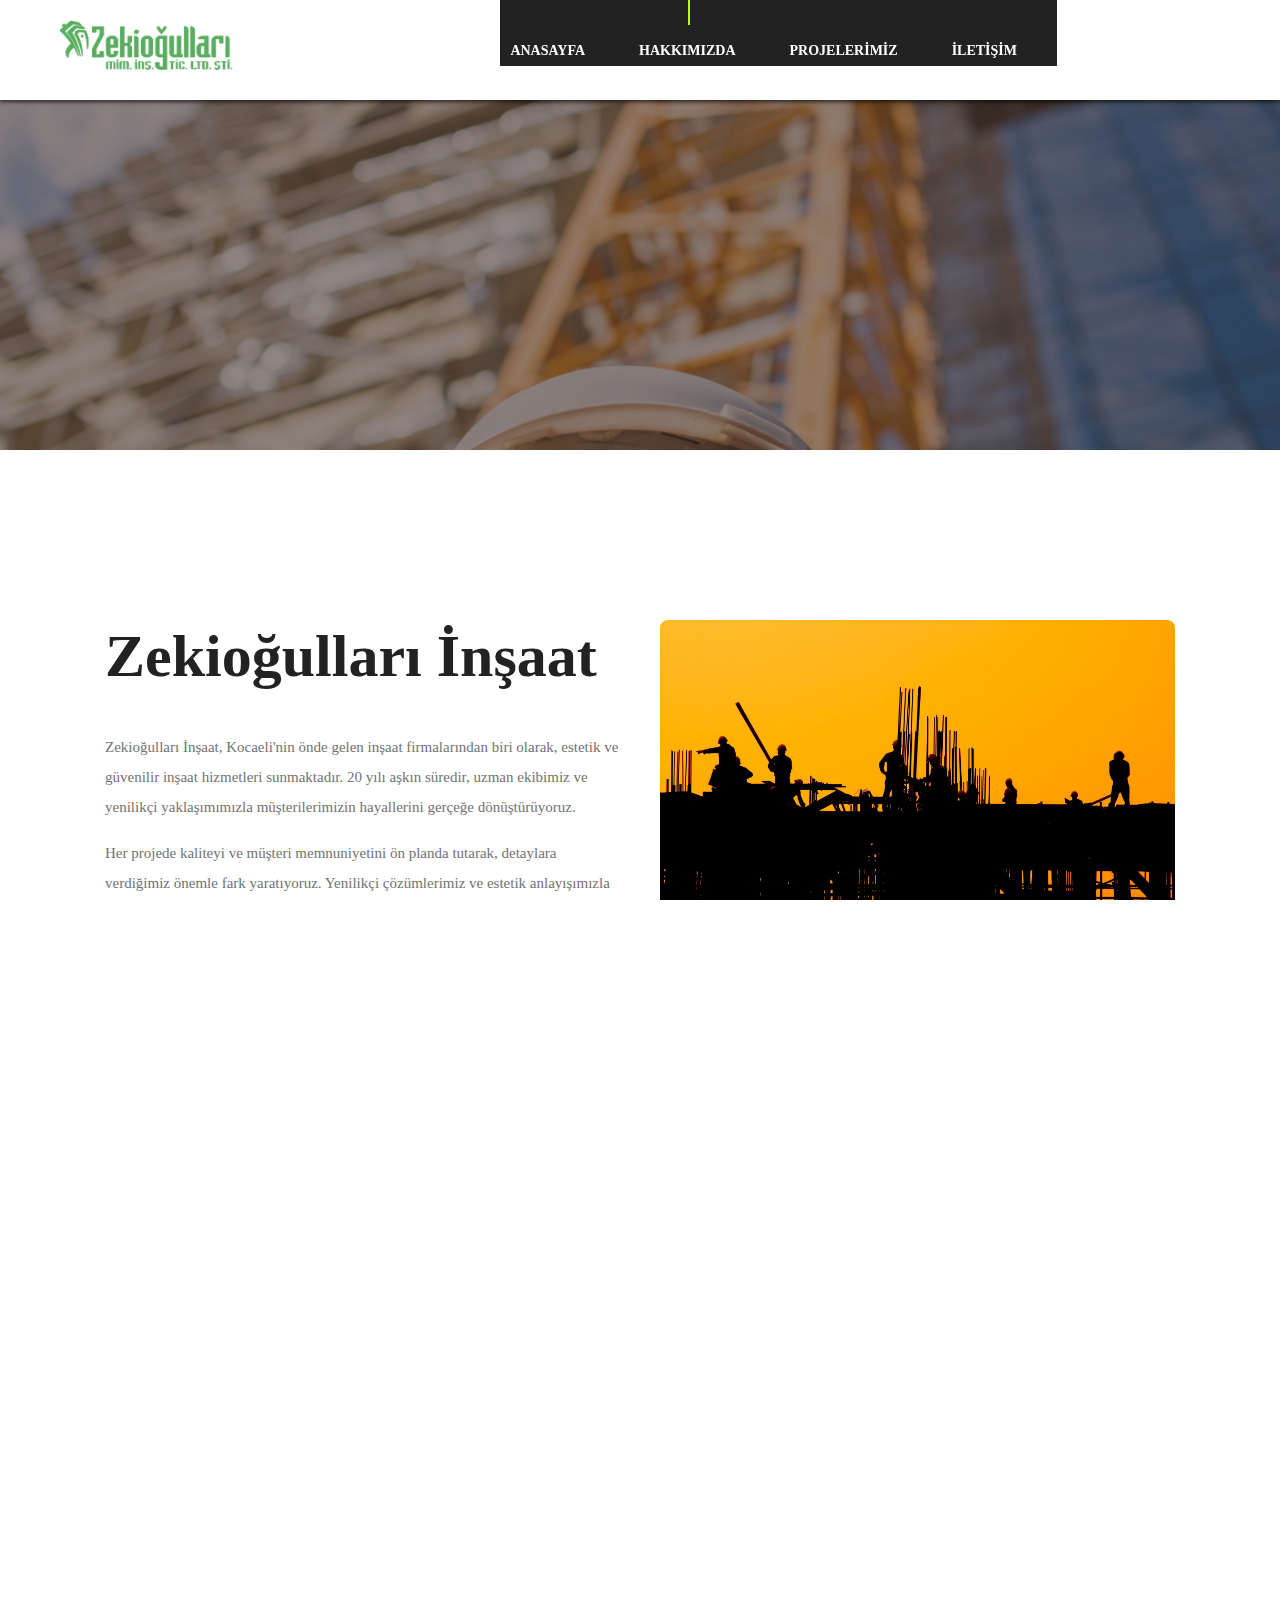
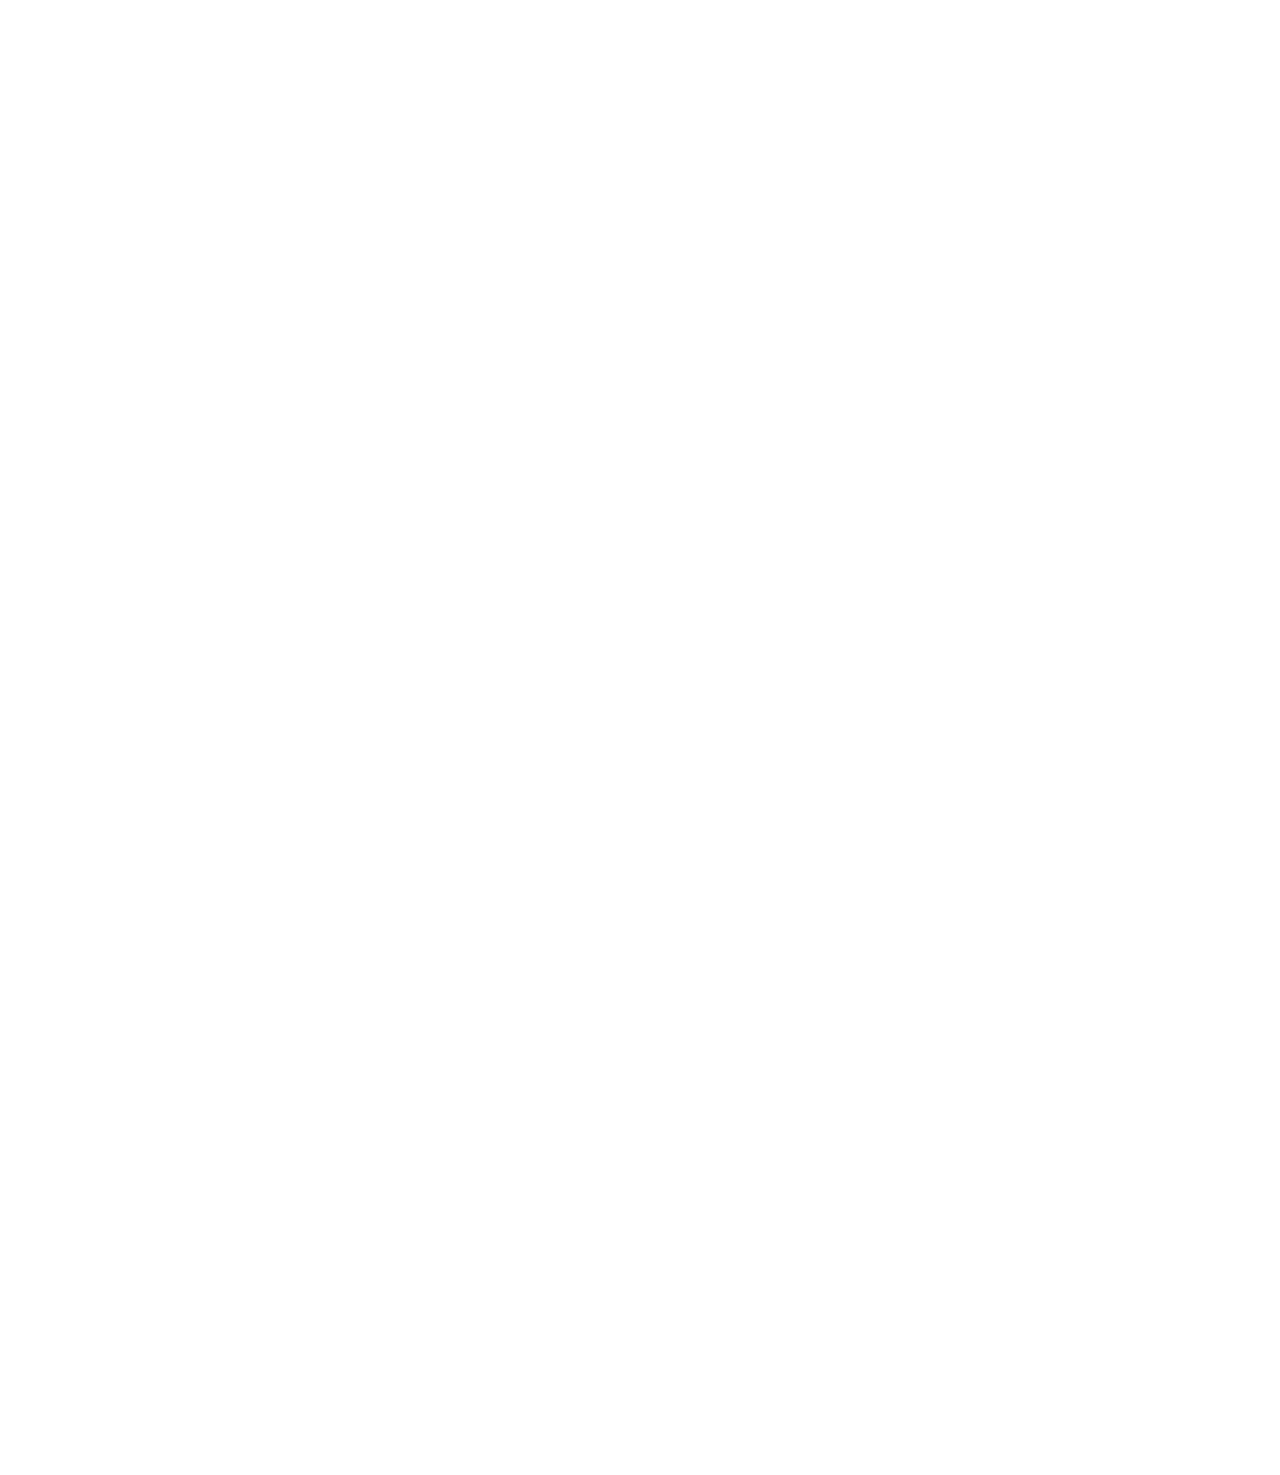
==== commit 7667bab2: "dsfs" ====
--- a/about.html
+++ b/about.html
@@ -1,381 +1,212 @@
 <!DOCTYPE html>
-<html lang="en">
-  <head>
-    <title>Zekioğulları İnşaat</title>
-    <meta charset="UTF-8" />
-    <meta
-      name="description"
-      content="Zekioğulları İnşaat, Başiskele, Kocaeli'de estetik ve güvenilir inşaat hizmetleri sunmaktadır. Projelerimizi keşfedin ve bizimle iletişime geçin."
-    />
-    <meta
-      name="keywords"
-      content="zekioğulları inşaat, başiskele inşaat firmaları, kocaeli inşaat şirketleri, estetik inşaat projeleri"
-    />
-    <meta name="viewport" content="width=device-width, initial-scale=1.0" />
+<html lang="tr">
+<head>
+    <meta charset="UTF-8">
+    <meta name="viewport" content="width=device-width, initial-scale=1.0">
+    <meta name="description" content="Zekioğulları İnşaat hakkında bilgi edinin. Kocaeli'nin önde gelen inşaat firması olarak projelerimiz ve hizmetlerimiz hakkında daha fazla bilgi alın.">
+    <meta name="keywords" content="zekioğulları inşaat, hakkımızda, kocaeli inşaat firmaları, projeler, hizmetler">
+    <title>Hakkımızda - Zekioğulları İnşaat</title>
     <!-- Favicon -->
-    <link href="img/logom.png" rel="shortcut icon" />
-    <link
-      rel="stylesheet"
-      href="https://cdnjs.cloudflare.com/ajax/libs/font-awesome/6.0.0-beta3/css/all.min.css"
-    />
+    <link rel="shortcut icon" href="img/logom.png">
     <!-- Google Fonts -->
-    <link
-      href="https://fonts.googleapis.com/css?family=Roboto:300,400,500,700"
-      rel="stylesheet"
-    />
+    <link href="https://fonts.googleapis.com/css?family=Roboto:300,400,500,700" rel="stylesheet">
     <!-- Stylesheets -->
-    <link rel="stylesheet" href="css/bootstrap.min.css" />
-    <link rel="stylesheet" href="css/font-awesome.min.css" />
-    <link rel="stylesheet" href="css/animate.css" />
-    <link rel="stylesheet" href="css/owl.carousel.css" />
-    <link rel="stylesheet" href="css/style.css" />
-    <a href="#" id="scrollToTopButton" class="scroll-to-top"
-      ><i class="fa fa-angle-up"></i
-    ></a>
-  </head>
-  <body>
-    <!-- Page Preloder -->
-    <div id="preloder">
-		<!-- Logo -->
-		<!-- <img class="logo" src="img/zlogo.png" alt="Your Logo"> -->
-		<!-- Loader -->
-		<div class="loader"></div>
-	</div>
-
+    <link rel="stylesheet" href="css/bootstrap.min.css">
+    <link rel="stylesheet" href="css/font-awesome.min.css">
+    <link rel="stylesheet" href="css/animate.css">
+    <link rel="stylesheet" href="css/owl.carousel.css">
+    <link rel="stylesheet" href="css/style.css">
+    <style>
+        /* Custom CSS for new layout */
+        .header-image {
+            width: 100%;
+            height: 50vh;
+            background: url('img/1.png') no-repeat center center;
+            background-size: cover;
+            position: relative;
+        }
+
+        .content-section {
+            display: flex;
+            align-items: center;
+            padding: 50px 0;
+        }
+
+        .content-section:nth-child(even) {
+            flex-direction: row-reverse;
+        }
+
+        .content-text {
+            flex: 1;
+            padding: 20px;
+        }
+
+        .content-image {
+            flex: 1;
+            padding: 20px;
+        }
+
+        .content-image img {
+            width: 100%;
+            height: auto;
+            border-radius: 8px;
+        }
+
+        /* Additional Styles */
+        .footer-container {
+            background-color: #1e1e1e;
+            color: #fff;
+            padding: 50px 0;
+            text-align: center;
+        }
+
+        .footer-content a {
+            color: #fff;
+            text-decoration: none;
+        }
+
+        .social-icons a {
+            color: #fff;
+            margin: 0 10px;
+            font-size: 24px;
+        }
+
+        .social-icons a:hover {
+            color: #007bff;
+        }
+    </style>
+</head>
+<body>
     <!-- Header section start -->
     <header class="header-area">
-      <a href="home.html" class="logo-area">
-        <img style="height: 50px" src="img/zlogo.png" alt="" />
-      </a>
-      <div class="nav-switch">
-        <i class="fa fa-bars"></i>
-      </div>
-      
-    <div class="phone-number"><i class="fas fa-phone"></i> 0262 343 44 41</div>
-      <nav class="nav-menu">
-        <ul>
-          <li class="active"><a href="index.html">Anasayfa</a></li>
-          <li><a href="about.html">Hakkımızda</a></li>
-          <li><a href="portfolio.html">Projelerimiz</a></li>
-          <li><a href="contact.html">İletişim</a></li>
-        </ul>
-      </nav>
+        <a href="index.html" class="logo-area">
+            <img style="height: 50px" src="img/zlogo.png" alt="Zekioğulları İnşaat">
+        </a>
+        <div class="nav-switch">
+            <i class="fa fa-bars"></i>
+        </div>
+        <div class="phone-number"><i class="fa fa-phone"></i> 0262 343 44 41</div>
+        <nav class="nav-menu">
+            <ul>
+                <li><a href="index.html">Anasayfa</a></li>
+                <li class="active"><a href="about.html">Hakkımızda</a></li>
+                <li><a href="portfolio.html">Projelerimiz</a></li>
+                <li><a href="contact.html">İletişim</a></li>
+            </ul>
+        </nav>
     </header>
     <!-- Header section end -->
 
-    <!-- Hero section start -->
-	
-    <section class="hero-section">
-      <div class="hero-slider">
-        <div class="hero-slide-item set-bg" data-setbg="img/bggg.jpg">
-          <div class="slide-inner">
-            <div class="slide-content">
-              <h2>ZEKİOĞULLARI İNŞAAT</h2>
-              <h3 style="color: white">
-                Hayallerinizi Gerçeğe Dönüştürmek İçin Buradayız
-              </h3>
-            </div>
-          </div>
-        </div>
-        <div class="hero-slide-item set-bg" data-setbg="img/bgg.jpg ">
-          <div class="slide-inner">
-            <div class="slide-content">
-              <h2>ZEKİOĞULLARI İNŞAAT</h2>
-              <h3 style="color: white">Estetik Tasarımlar, Güçlü İnşaatlar</h3>
-            </div>
-          </div>
-        </div>
-      </div>
+    <!-- Header image section start -->
+    <section class="header-image"></section>
+    <!-- Header image section end -->
+
+    <!-- About section start -->
+    <section class="about-section spad pt100 pb50">
+        <div class="container">
+            <div class="content-section">
+                <div class="content-text">
+                    <h2 class="sp-title">Zekioğulları İnşaat</h2>
+                    <p>Zekioğulları İnşaat, Kocaeli'nin önde gelen inşaat firmalarından biri olarak, estetik ve güvenilir inşaat hizmetleri sunmaktadır. 20 yılı aşkın süredir, uzman ekibimiz ve yenilikçi yaklaşımımızla müşterilerimizin hayallerini gerçeğe dönüştürüyoruz.</p>
+                    <p>Her projede kaliteyi ve müşteri memnuniyetini ön planda tutarak, detaylara verdiğimiz önemle fark yaratıyoruz. Yenilikçi çözümlerimiz ve estetik anlayışımızla sektörde öncü bir konumdayız.</p>
+                </div>
+                <div class="content-image">
+                    <img src="img/138180 (1).jpg" alt="Hakkımızda">
+                </div>
+            </div>
+            <div class="content-section">
+                <div class="content-text">
+                    <h2 class="sp-title">Misyonumuz</h2>
+                    <p>Zekioğulları İnşaat olarak misyonumuz, müşterilerimizin beklentilerini aşan projeler geliştirmek ve inşaat sektöründe yenilikçi çözümler sunmaktır. Güvenilirlik, kalite ve estetik değerlerimize bağlı kalarak, her projede sürdürülebilir ve işlevsel yaşam alanları oluşturmayı hedefliyoruz.</p>
+                </div>
+                <div class="content-image">
+                    <img src="img/138180 (1).jpg" alt="Misyonumuz">
+                </div>
+            </div>
+            <div class="content-section">
+                <div class="content-text">
+                    <h2 class="sp-title">Vizyonumuz</h2>
+                    <p>Vizyonumuz, inşaat sektöründe yenilikçi ve sürdürülebilir projelerle öncü bir firma olmaktır. Müşterilerimizin hayallerini gerçeğe dönüştürmek için sürekli olarak kendimizi geliştiriyor ve sektördeki en iyi uygulamaları takip ediyoruz.</p>
+                </div>
+                <div class="content-image">
+                    <img src="img/138180 (1).jpg" alt="Vizyonumuz">
+                </div>
+            </div>
+        </div>
+    </section
+    <!-- About section end -->
+
+    <!-- Team section start -->
+    <section class="team-section spad pt100 pb50">
+        <div class="container">
+            <div class="section-title">
+                <h2>Ekibimiz</h2>
+            </div>
+            <div class="row">
+                <div class="col-lg-4 col-md-6">
+                    <div class="team-member">
+                        <div class="member-pic">
+                            <img src="img/team/1.jpg" alt="Ahmet Zeki">
+                        </div>
+                        <div class="member-info">
+                            <h5>Ahmet Zeki</h5>
+                            <span>CEO & Kurucu</span>
+                            <p>Ahmet Zeki, inşaat sektöründe 25 yılı aşkın deneyimiyle şirketimizin kurucusudur. Liderlik yetenekleri ve yenilikçi bakış açısıyla Zekioğulları İnşaat'ı başarıya taşımaktadır.</p>
+                        </div>
+                    </div>
+                </div>
+                <div class="col-lg-4 col-md-6">
+                    <div class="team-member">
+                        <div class="member-pic">
+                            <img src="img/team/2.jpg" alt="Ayşe Kaya">
+                        </div>
+                        <div class="member-info">
+                            <h5>Ayşe Kaya</h5>
+                            <span>Proje Yöneticisi</span>
+                            <p>Ayşe Kaya, projelerin planlanması ve yönetiminde uzmanlaşmıştır. Detaylara verdiği önem ve müşteri odaklı yaklaşımıyla projelerimizin başarıyla tamamlanmasını sağlar.</p>
+                        </div>
+                    </div>
+                </div>
+                <div class="col-lg-4 col-md-6">
+                    <div class="team-member">
+                        <div class="member-pic">
+                            <img src="img/team/3.jpg" alt="Mehmet Yılmaz">
+                        </div>
+                        <div class="member-info">
+                            <h5>Mehmet Yılmaz</h5>
+                            <span>Baş Mimar</span>
+                            <p>Mehmet Yılmaz, yaratıcı ve estetik tasarımlarıyla tanınan bir baş mimardır. Mimariye kattığı değer ve yenilikçi fikirleriyle projelerimizin kalitesini artırır.</p>
+                        </div>
+                    </div>
+                </div>
+            </div>
+        </div>
     </section>
-    <!-- Hero section end -->
-    <!-- <div class="divider"></div> -->
-    <!-- Intro section start -->
-    <section class="intro-section pt100 pb50">
-      <div class="container">
-        <div class="row">
-          <div class="col-lg-7 intro-text mb-5 mb-lg-0">
-            <h2 class="sp-title">
-              Her Yapıda İz Bırakan İsim<span>ZEKİOĞULLARI</span>
-            </h2>
-            <p style="font-size: 16px;">
-              Zekioğulları İnşaat olarak, tecrübemiz ve uzman ekibimizle
-              müşterilerimizin beklentilerini aşmayı hedefliyoruz. Her proje
-              için özgün çözümler sunarak kalite standartlarını en üst seviyede
-              tutuyoruz. İnşaat sektöründeki yenilikleri takip ederek, güvenilir
-              ve estetik projeler geliştiriyoruz. Siz de hayallerinizdeki yaşam
-              alanına kavuşmak için bize katılın.
-            </p>
-            <!-- <img  src="img/zlogo.png"> -->
-          </div>
-          <div class="col-lg-5 pt-4 image-container">
-            <img class="responsive-image" src="img/hayal.png" alt="" />
-          </div>
-        </div>
-      </div>
-    </section>
-	
-    <!-- Intro section end -->
-
-    <!-- Service section start -->
-    <section class="service-section spad">
-      <div class="container">
-        <div class="section-title">
-          <h2>Hizmetlerimiz</h2>
-        </div>
-        <div class="row">
-          <div class="col-lg-4 col-md-6">
-            <div class="service-box">
-              <div class="sb-icon">
-                <img src="img/icon/dark/1.png" alt="">
-              </div>
-              <div class="sb-content">
-                <h3>Planlama</h3>
-                <p>İnşaatın Her Aşamasında Doğru Strateji</p>
-              </div>
-            </div>
-          </div>
-          <div class="col-lg-4 col-md-6">
-            <div class="service-box">
-              <div class="sb-icon">
-                <img src="img/icon/dark/2.png" alt="">
-              </div>
-              <div class="sb-content">
-                <h3>Proje Yönetimi</h3>
-                <p>Detaylarda Uzman, Başarıda Lider</p>
-              </div>
-            </div>
-          </div>
-          <div class="col-lg-4 col-md-6">
-            <div class="service-box">
-              <div class="sb-icon">
-                <img src="img/icon/dark/6.png" alt="">
-              </div>
-              <div class="sb-content">
-                <h3>Villa İnşaatları</h3>
-                <p>Hayallerinizdeki Evleri İnşa Ediyoruz</p>
-              </div>
-            </div>
-          </div>
-        </div>
-      </div>
-    </section>
-    
-    <!-- Service section end -->
-
-    <!-- CTA section start -->
-    <section class="cta-section pt100 pb50">
-      <div class="cta-image-box"></div>
-      <div class="container">
-        <div class="row">
-          <div class="col-lg-7 pl-lg-0 offset-lg-5 cta-content">
-            <h2 class="sp-title">
-              Modern Yaşamın Heyecan Dolu Başlangıcı
-              <span>Zekioğulları İnşaat</span>
-            </h2>
-            <p>
-              Hayallerinizdeki modern evi hayal etmek cesaret gerektirir.
-              Zekioğulları İnşaat olarak, bu cesareti sizin için taşıyor ve
-              modern yaşamın heyecan dolu başlangıcını sunuyoruz. Her proje,
-              estetikle fonksiyonelliği, konforu ve güveni bir araya getirerek,
-              sizin için özel bir yaşam alanı oluşturuyoruz. Bizimle
-              hayallerinizi gerçekleştirmek için adım atın, modern yaşamın
-              tadını çıkarın.
-            </p>
-            <div class="cta-icons">
-              <div class="cta-img-icon">
-                <img src="img/icon/light/1.png" alt="" />
-              </div>
-              <div class="cta-img-icon">
-                <img src="img/icon/light/2.png" alt="" />
-              </div>
-              <div class="cta-img-icon">
-                <img src="img/icon/color/3.png" alt="" />
-              </div>
-            </div>
-          </div>
-        </div>
-      </div>
-    </section>
-    <!-- CTA section end -->
-
-    <!-- Milestones section start -->
-    <section class="milestones-section spad">
-      <div class="container">
-        <div class="row">
-          <div class="col-lg-3 col-md-6">
-            <div class="milestone" style="background-image: url('img/5.jpg');">
-              <div class="milestone-icon">
-                    <h2>1</h2>
-              </div>
-            
-              <p>Yenilik <br />ve Kalite</p>
-          </div>
-          </div>
-          <div class="col-lg-3 col-md-6">
-            <div class="milestone"style="background-image: url('img/6.jpg');">
-              <div class="milestone-icon">
-                <h2>2</h2>
-              </div>
-              
-              <p>Hayalleriniz <br />Bizim İnşamız</p>
-            </div>
-          </div>
-          <div class="col-lg-3 col-md-6">
-            <div class="milestone"style="background-image: url('img/7.jpg');">
-              <div class="milestone-icon">
-                <h2>3</h2>
-              </div>
-              
-              <p>Mimariye <br />Değer Katıyoruz</p>
-            </div>
-          </div>
-          <div class="col-lg-3 col-md-6">
-            <div class="milestone"style="background-image: url('img/8.jpg');">
-              <div class="milestone-icon">
-                <h2>4</h2>
-              </div>
-              
-              <p>Güvenilir<br />Estetik Tasarım</p>
-            </div>
-          </div>
-        </div>
-      </div>
-    </section>
-    
-    <!-- Milestones section end -->
-
-    <!-- Projects section start -->
-    <div class="projects-section pb50">
-      <div class="container">
-        <div class="row2">
-          <div class="col-lg-22 ">
-            <div class="section-title2">
-              <h2 >Projelerimiz</h2>
-            </div>
-          </div>
-          <!-- <div class="col-lg-9">
-            <ul class="projects-filter-nav">
-              <li class="btn-filter" data-filter="*">TÜMÜ</li>
-              <li class="btn-filter" data-filter=".altinvadi">
-                ALTINVADİ KONAKLARI
-              </li>
-              <li class="btn-filter" data-filter=".cami">BAHÇEM BAHÇECİK</li>
-              <li class="btn-filter" data-filter=".kenya">THE MAHAL</li>
-            </ul>
-          </div> -->
-        </div>
-      </div>
-      <div id="projects-carousel" class="projects-slider">
-        <div
-          class="single-project set-bg altinvadi"
-          data-setbg="img/projects/altvadi.jpg"
-        >
-          <div class="project-content">
-            <h2>
-              Altınvadi <br />
-              Konakları
-            </h2>
-            <p>2022</p>
-            <a href="altinvadi.html" class="seemore">İNCELE </a>
-          </div>
-        </div>
-        <div class="single-project set-bg cami" data-setbg="img/bggg.jpg">
-          <div class="project-content">
-            <h2>Bahçem Bahçecik <br /></h2>
-            <p>2024</p>
-            <a href="bahcem-bahcecik.html" class="seemore">İNCELE </a>
-          </div>
-        </div>
-        <div class="single-project set-bg kenya" data-setbg="img/mahal2.jpg">
-          <div class="project-content">
-            <h2>
-              The <br />
-              Mahal
-            </h2>
-            <p>2022</p>
-            <a href="#" class="seemore">İNCELE </a>
-          </div>
-        </div>
-      </div>
-    </div>
-    <!-- Projects section end -->
-
-    <!-- Map section start -->
-    <div class="map-container">
-      <iframe
-        src="https://www.google.com/maps/embed?pb=!1m18!1m12!1m3!1d19351.092636104537!2d29.909140406792232!3d40.72011800653967!2m3!1f0!2f0!3f0!3m2!1i1024!2i768!4f13.1!3m3!1m2!1s0x14cb44f5a404a3f7%3A0x75fffc3c91dc1cc4!2sBarbaros%2C%20Edanur%20Sk%20no%20%3A19%2C%2041090%20Ba%C5%9Fiskele%2FKocaeli!5e0!3m2!1str!2str&zoom=15"
-        allowfullscreen=""
-        loading="lazy"
-        referrerpolicy="no-referrer-when-downgrade"
-      ></iframe>
-    </div>
-    <!-- Map section end -->
+    <!-- Team section end -->
 
     <!-- Footer section start -->
     <footer class="footer">
-      <div class="footer-container">
-        <div class="footer-content">
-          <p>
-            &copy; 2024 Tüm Hakları Saklıdır. <br />
-            <a href="">Zekioğulları İnşaat</a>
-          </p>
-          <div class="social-icons">
-            <a href="#"><i class="fab fa-facebook-f"></i></a>
-            <a href="#"><i class="fab fa-instagram"></i></a>
-            <a href="#"><i class="fab fa-linkedin"></i></a>
-          </div>
-        </div>
-      </div>
-      <a
-        href="https://wa.me/900000000000"
-        class="whatsapp-float"
-        target="_blank"
-      >
-        <i class="fab fa-whatsapp"></i>
-      </a>
+        <div class="footer-container">
+            <div class="footer-content">
+                <p>&copy; 2024 Tüm Hakları Saklıdır. <br><a href="#">Zekioğulları İnşaat</a></p>
+                <div class="social-icons">
+                    <a href="#"><i class="fa fa-facebook-f"></i></a>
+                    <a href="#"><i class="fa fa-instagram"></i></a>
+                    <a href="#"><i class="fa fa-linkedin-in"></i></a>
+                </div>
+            </div>
+        </div>
     </footer>
     <!-- Footer section end -->
 
     <!-- Javascripts & Jquery -->
-
-    <script src="js/jquery-2.1.4.min.js"></script>
+    <script src="js/jquery-3.2.1.min.js"></script>
     <script src="js/bootstrap.min.js"></script>
-    <script src="js/isotope.pkgd.min.js"></script>
+    <script src="js/jquery.slicknav.min.js"></script>
     <script src="js/owl.carousel.min.js"></script>
     <script src="js/jquery.owl-filter.js"></script>
     <script src="js/magnific-popup.min.js"></script>
     <script src="js/circle-progress.min.js"></script>
     <script src="js/main.js"></script>
-    <script src="js/main.js"></script>
-    <script>
-      $(document).ready(function () {
-        // Scroll event
-        $(window).scroll(function () {
-          if ($(this).scrollTop() > 100) {
-            $("#scrollToTopButton").fadeIn();
-          } else {
-            $("#scrollToTopButton").fadeOut();
-          }
-        });
-
-        // Click event
-        $("#scrollToTopButton").click(function (e) {
-          e.preventDefault();
-          $("html, body").animate({ scrollTop: 0 }, 800);
-        });
-      });
-    </script>
-    <script>
-      $(document).ready(function () {
-        $(".hero-slider").owlCarousel({
-          items: 1,
-          loop: true,
-          autoplay: true,
-          autoplayTimeout: 5000,
-          autoplayHoverPause: true, // Fare üzerine gelince durdurma
-          autoplaySpeed: 800, // Geçiş hızını ayarlama
-        });
-      });
-    </script>
-  </body>
-</html>
+</body>
+</html>--- a/css/style.css
+++ b/css/style.css
@@ -177,6 +177,9 @@
 	  opacity: 1;
 	}
   }
+  .hak{
+	
+  }
   
   /* Initially hide the element and set it for animation */
   .hidden {
@@ -193,7 +196,7 @@
 	
 	
 	border-radius: 15px;
-	background-color: #53d45b;
+	background-color: #222222;
 	display: flex;
 	justify-content: center;
 }
@@ -202,7 +205,7 @@
 	border-radius:15px;
 	color: white;
 	display: flex;
-	background: #53d45b;
+	background: #222222;
 	padding: 0 20px;
 	margin-bottom: 0;
 	
@@ -214,59 +217,52 @@
 	background-size: cover;
 	background-repeat: no-repeat;
 }
-
+.hero-slide-item {
+    position: relative;
+}
+
+#video-background {
+	
+    position: absolute;
+    top: 0;
+    left: 0;
+    min-width: 100%;
+    min-height: 100%;
+    z-index: -1;
+}
+
+.slide-inner {
+    /* Video üzerindeki içerik pozisyonu için gereken stil */
+    position: relative;
+    z-index: 1;
+}
 /*------------------------
   Common element css
 --------------------------*/
 /*=== Preloder ===*/
-#preloder {
-	position: fixed;
-	width: 100%;
-	height: 100%;
-	top: 0;
-	left: 0;
-	z-index: 999999;
-	background: #fff;
-}
-
-.loader {
-	width: 30px;
-	height: 30px;
-	border: 3px solid #000;
-	position: absolute;
-	top: 50%;
-	left: 50%;
-	margin-top: -13px;
-	margin-left: -13px;
-	border-radius: 60px;
-	border-left-color: transparent;
-	animation: loader 0.8s linear infinite;
-	-webkit-animation: loader 0.8s linear infinite;
-	}
-
-@keyframes loader {
-	0% {
-		transform: rotate(0deg);
-	}
-	50% {
-		transform: rotate(180deg);
-	}
-	100% {
-		transform: rotate(360deg);
-	}
-}
-
-@-webkit-keyframes loader {
-	0% {
-		-webkit-transform: rotate(0deg);
-	}
-	50% {
-		-webkit-transform: rotate(180deg);
-	}
-	100% {
-		-webkit-transform: rotate(360deg);
-	}
-}
+ #preloder {
+            position: fixed;
+            width: 100%;
+            height: 100%;
+            top: 0;
+            left: 0;
+            z-index: 999999;
+            background: #fff;
+            display: flex;
+            justify-content: center;
+            align-items: center;
+        }
+
+        .loader {
+            font-size: 50px;
+            color: #28a745;
+            animation: spin 1s linear infinite;
+        }
+
+        @keyframes spin {
+            0% { transform: rotate(0deg); }
+            100% { transform: rotate(360deg); }
+        }
 .site-btn {
 	display: inline-block;
 	font-weight: 700;
@@ -565,7 +561,7 @@
     margin-bottom: 10px;
 }
 .nav-menu {
-	background-color: #58ad5e;
+	background-color: #222222;
 	
 	display: inline-block;
 	float: right;
@@ -619,7 +615,7 @@
 /*  Hero Section CSS
 /*----------------------------------------*/
 .hero-section {
-	height: 960px;
+	height: 700px;
 	background: #ededed;
 	position: relative;
 	width: 100%;
@@ -675,15 +671,16 @@
 	
 	
 	width: 100%;
-	height: 960px;
+
 	display: table;
 }
 
 .hero-slider .hero-slide-item {
+	margin-top: 50px;
     display: flex;
     justify-content: center; /* Yatayda hizalama */
     align-items: center; /* Dikeyde hizalama */
-    height: 960px; /* İçeriğin yüksekliği */
+    height: 700px; /* İçeriğin yüksekliği */
 }
 
 .hero-slider .hero-slide-item .slide-inner {
@@ -760,25 +757,22 @@
 
 .slide-content {
     background-color: #00000090;
-    margin: 0 10%; /* Sağdan ve soldan yüzde 10'lik boşluklar */
-    margin-bottom: 50px;
-    padding: 170px 50px 70px; /* Kenar boşlukları */
+    padding: 250px 30px; /* Kenar boşlukları */
     position: relative;
     opacity: 0;
     -webkit-transition: all 0.6s;
     -o-transition: all 0.6s;
     transition: all 0.6s;
-    max-width: 80%; /* Maksimum genişlik */
-}
-
-
+    margin: 0 10%; /* Sağdan ve soldan yüzde 10'lik boşluklar */
+    max-width: 100%; /* Maksimum genişlik */
+}
 
 .slide-content:after {
     position: absolute;
     content: "";
     height: calc(100% + 50px);
     width: 50%; /* Yatay olarak ekranın yarısına kadar uzanacak */
-    border-top: 150px solid #baff00;
+    border-top: 150px solid #58ad5e;
     border-left: 150px solid transparent;
     border-bottom: 150px solid transparent;
     top: 0;
@@ -786,8 +780,58 @@
     opacity: 0.73;
 }
 
-
 .slide-content h2 {
+    display: flex;
+    justify-content: center;
+    color: #fff;
+    font-size: 80px;
+    line-height: 80px;
+    opacity: 0;
+    transform: translateX(-100px);
+    animation: slideInLeft 1s forwards;
+}
+
+.slide-content h3 {
+	font-style: italic;
+	font-weight: 100;
+    display: flex;
+    justify-content: center;
+    color: #fff;
+    font-size: 30px;
+    line-height: 40px;
+    opacity: 0;
+    transform: translateX(100px);
+    animation: slideInRight 1s forwards;
+    animation-delay: 0.5s; /* Alt başlık için animasyon gecikmesi */
+}
+
+@keyframes slideInLeft {
+    0% {
+        opacity: 0;
+        transform: translateX(-100px);
+    }
+    100% {
+        opacity: 1;
+        transform: translateX(0);
+    }
+}
+
+@keyframes slideInRight {
+    0% {
+        opacity: 0;
+        transform: translateX(100px);
+    }
+    100% {
+        opacity: 1;
+        transform: translateX(0);
+    }
+}
+
+
+
+.slide-content h2 {
+	display: flex;
+	justify-content: center;
 	color: #fff;
 	font-size: 80px;
 	line-height: 80px;
@@ -803,7 +847,30 @@
 .intro-text p {
 	margin-bottom: 50px;
 }
-
+.container {
+	position: relative; /* Divider'ların doğru konumlanması için */
+  }
+  
+  .divider {
+	width: 1px;
+	background-color: #58ad5e;
+	position: absolute;
+	top: 0;
+	bottom: 0;
+  }
+  
+  .divider-left {
+	left: 0;
+  }
+  
+  .divider-right {
+	right: 0;
+  }
+  
+  
+  .intro-section {
+	position: relative;
+  }
 /*----------------------------------------*/
 /*  Service Section CSS
 /*----------------------------------------*/
@@ -821,6 +888,7 @@
 }
 
 .sb-icon {
+	background-color: #53d45b;
   margin-bottom: 30px;
   width: 100px;
   height: 100px;
@@ -837,7 +905,7 @@
 }
 
 .sb-content {
-  background-color: #ffffff;
+  background-color: transrparent;
   padding: 40px 20px;
   border-radius: 10px;
   box-shadow: 0 20px 50px rgba(0, 0, 0, 0.1);
@@ -887,7 +955,7 @@
 	width: 50%;
 	height: 100%;
 	left: 0;
-	background-image: url("../img/bgg.jpg");
+	background-image: url("../img/cta.png");
 	background-repeat: no-repeat;
 	background-size: cover;
 }
@@ -1076,12 +1144,13 @@
 
 .projects-slider .single-project {
     position: relative;
-    height: 550px;
+    height: 400px;
     width: 100%;
-    background: #333;
+    background: #333333;
     overflow: hidden;
     transition: transform 0.8s, opacity 0.8s;
     border-radius: 10px;
+	
 }
 
 .projects-slider .single-project .project-image {
@@ -1103,6 +1172,7 @@
     width: 100%;
     height: 100%;
     background: rgba(13, 13, 13, 0.7);
+	
     display: flex;
     flex-direction: column;
     justify-content: center;
@@ -1194,7 +1264,10 @@
 .projects-slider .owl-nav .owl-prev::before {
     content: '\f053'; /* Sol ok */
 }
-
+.projects-slider .single-project.set-bg {
+    background-size: cover;
+    background-position: center;
+}
 
 /* Responsive adjustments */
 @media (max-width: 992px) {
@@ -2203,9 +2276,11 @@
         height: auto;
     }
 	.slide-content{
+		margin: 0; /* Sağdan ve soldan yüzde 10'lik boşluklar */
+    max-width: 100%; /* Maksimum genişlik */
 		border-radius: 15px;
-		background-color: #1a721fd0;
-		margin-top: 200px;
+		background-color: #1a721eae;
+		
 		
 	}
     .slide-content h2 {
@@ -2226,8 +2301,7 @@
     }
     .slide-content {
         
-        padding: 0;
-        text-align: center;
+       
     }
     .slide-num-holder,
     .slide-num-holder.test-slider {
@@ -2308,11 +2382,13 @@
 /* Small Mobile: up to 479px */
 @media only screen and (max-width: 479px) {
 	.hero-slider .hero-slide-item {
+		margin-top: 100px;
         padding: 150px 0;
-        height: auto;
+        height: 250px;
     }
 	.hero-slide-item.set-bg {
-		background-size: cover;
+		
+		background-size:cover;
 		background-position: center;
 		background-repeat: no-repeat;
 	  }
@@ -2359,15 +2435,46 @@
     .hero-slider .owl-nav {
         padding-left: 0;
     }
-    .slide-content {
-
-       
-        padding: 0 15px;
-    }
-    .slide-content h2 {
-        font-size: 35px;
-        line-height: 1.5;
-    }
+    
+	.slide-content h3 {
+		
+		font-weight: 100;
+		margin-top: 5px;
+        font-size:12px
+        
+    }
+	.slide-content {
+		
+		position: relative;
+		width: 100vw;  /* Tam ekran genişliği */
+		height: 100vh; /* Tam ekran yüksekliği */
+		margin: 0;
+		padding: 0;
+		overflow: hidden;
+		display: flex;
+		justify-content: center; /* Yatayda ortalama */
+		align-items: center;     /* Dikeyde ortalama */
+		background: linear-gradient(to right, #0808088a, #58ad5e2d); /* Yatay geçiş için lineer gradient */
+	}
+	
+	.overlay {
+		position: absolute;
+		top: 50%;
+		left: 50%;
+		transform: translate(-50%, -50%);
+		background: rgba(0, 0, 0, 0.5); /* Yarı saydam siyah arka plan */
+		width: 100vw; /* Tam genişlik */
+		padding: 20px; /* İç boşluk */
+	}
+	
+	.slide-content h2 {
+		font-weight: 200;
+		font-size: 35px;
+		line-height: 1.5;
+		color: #ffffff; /* Beyaz renk */
+		text-align: center; /* Metni ortala */
+		margin: 0;
+	}
     .portfolio-warp .grid-item {
         width: 100%;
     }
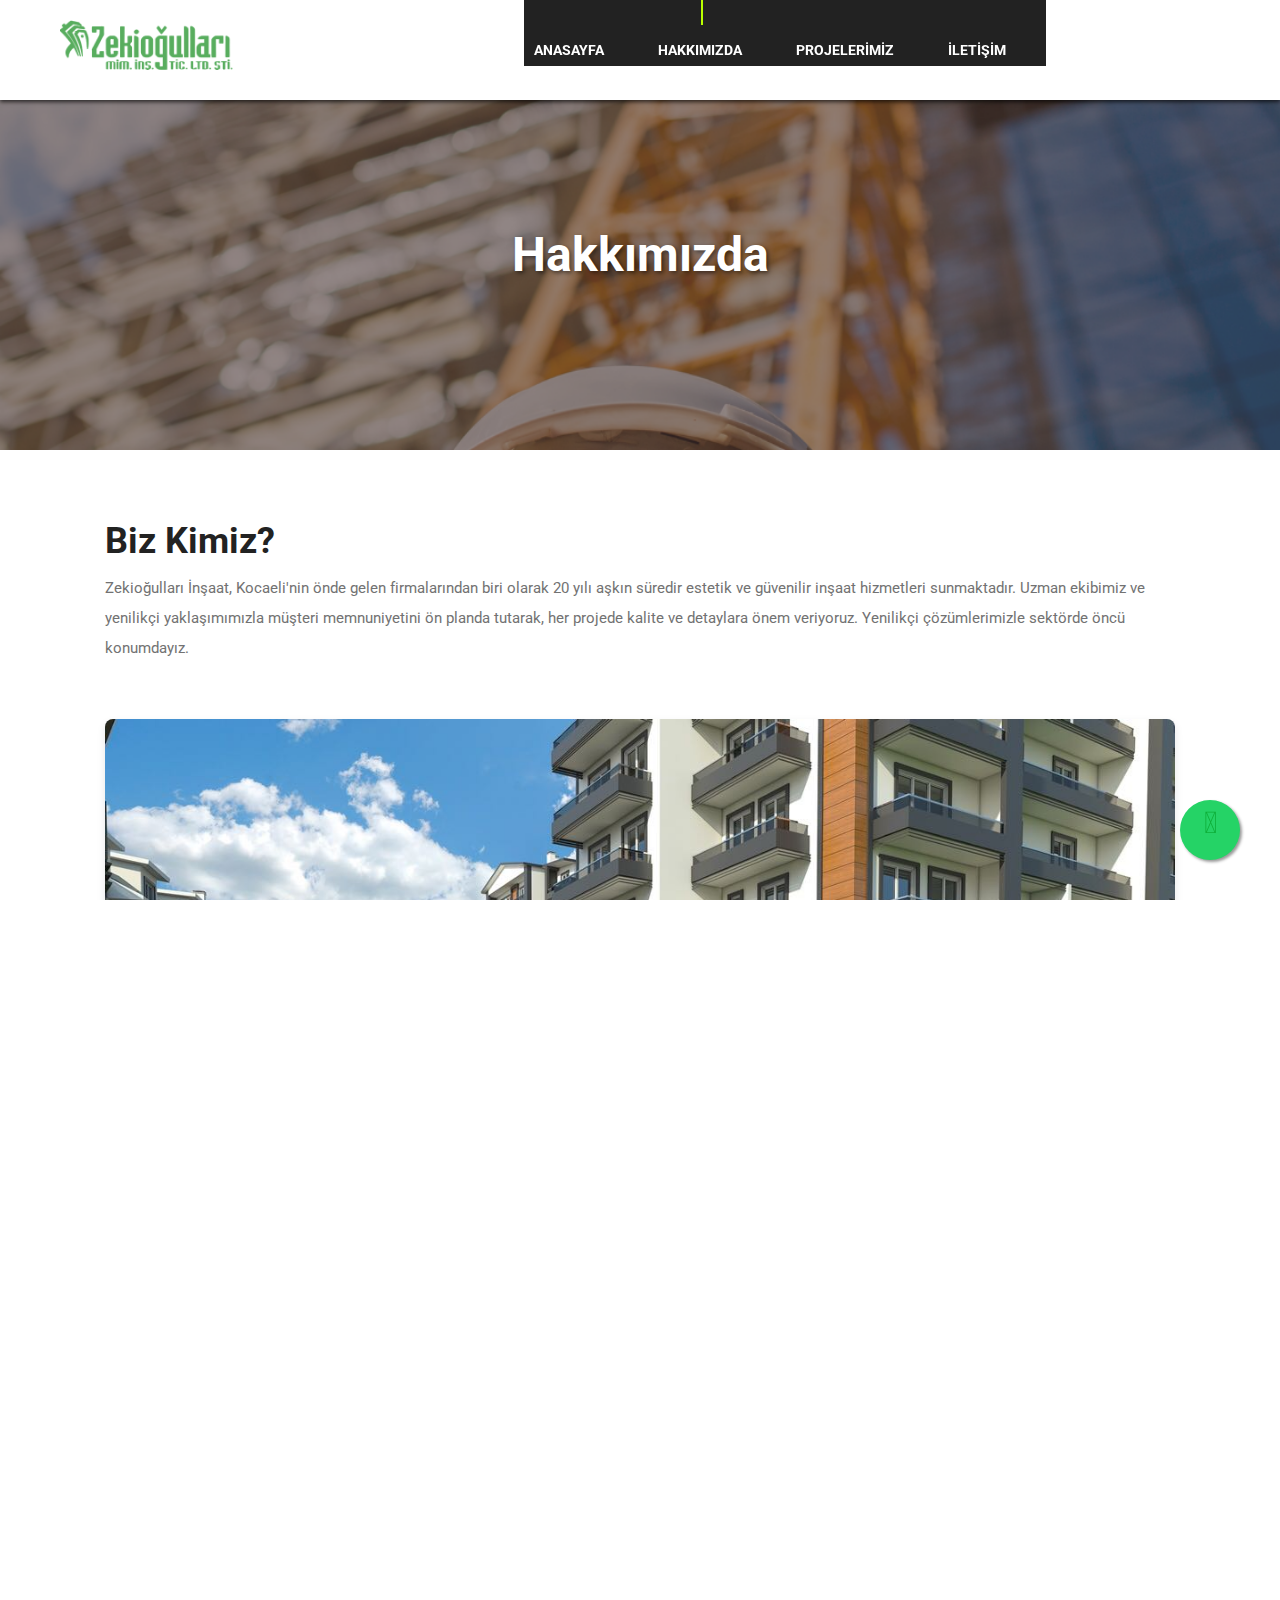
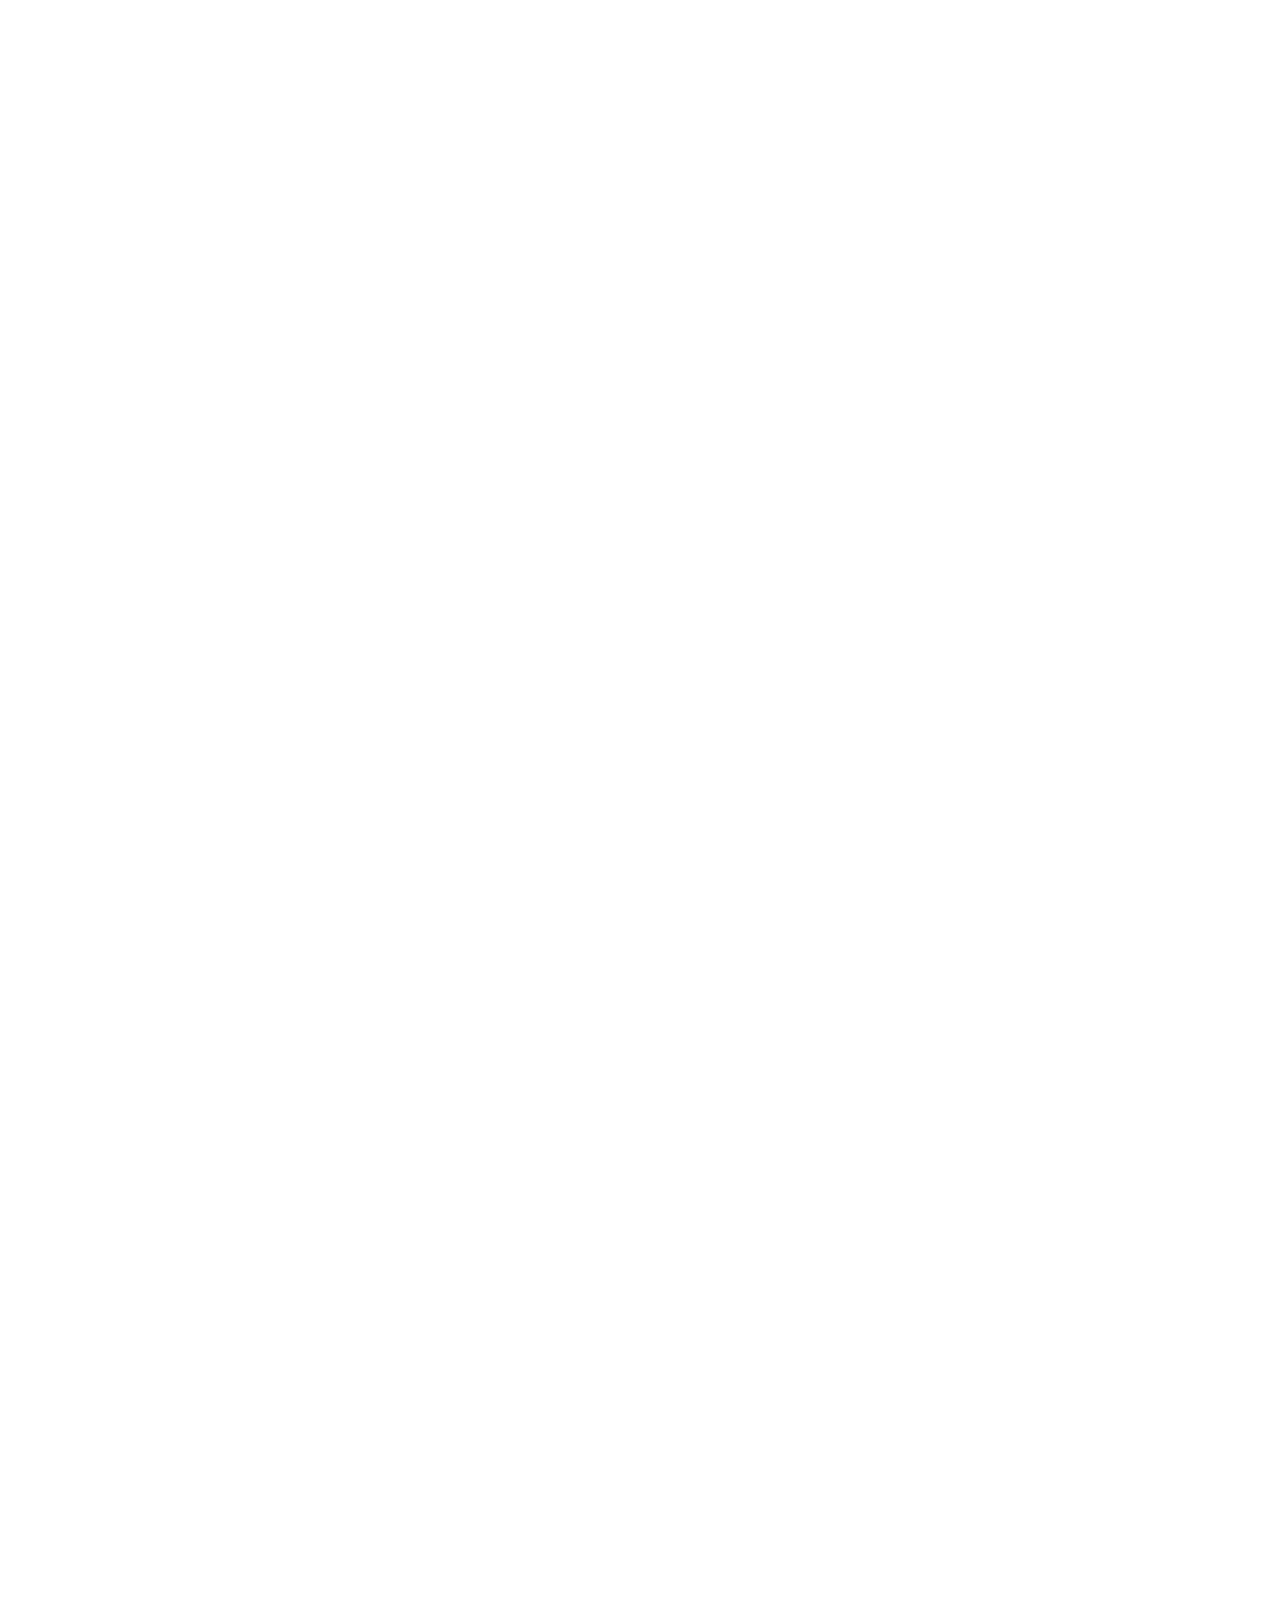
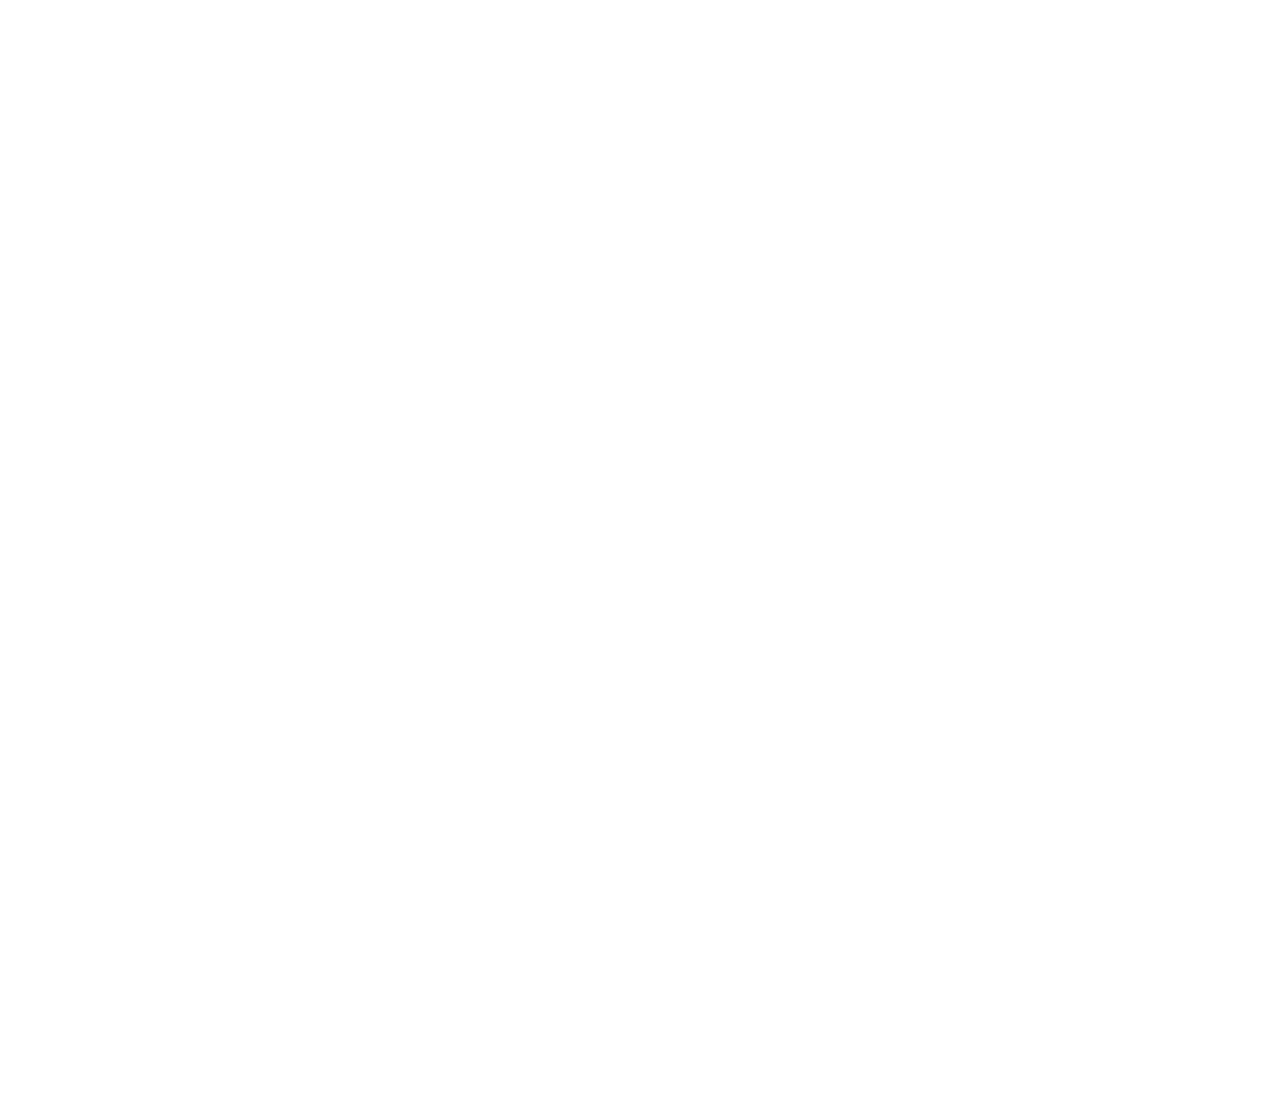
==== commit 0a1c8acc: "dfgd" ====
--- a/about.html
+++ b/about.html
@@ -18,18 +18,32 @@
     <link rel="stylesheet" href="css/style.css">
     <style>
         /* Custom CSS for new layout */
+        body {
+            font-family: 'Roboto', sans-serif;
+        }
+
         .header-image {
             width: 100%;
             height: 50vh;
             background: url('img/1.png') no-repeat center center;
             background-size: cover;
             position: relative;
+            display: flex;
+            align-items: center;
+            justify-content: center;
+            color: white;
+            text-shadow: 2px 2px 4px rgba(0, 0, 0, 0.5);
+        }
+        .header-image h1 {
+            font-size: 48px;
+            font-weight: 700;
         }
 
         .content-section {
             display: flex;
             align-items: center;
             padding: 50px 0;
+            flex-wrap: wrap;
         }
 
         .content-section:nth-child(even) {
@@ -39,6 +53,8 @@
         .content-text {
             flex: 1;
             padding: 20px;
+            font-size: 1.1em;
+            line-height: 1.6em;
         }
 
         .content-image {
@@ -50,9 +66,9 @@
             width: 100%;
             height: auto;
             border-radius: 8px;
-        }
-
-        /* Additional Styles */
+            box-shadow: 0 4px 8px rgba(0, 0, 0, 0.1);
+        }
+
         .footer-container {
             background-color: #1e1e1e;
             color: #fff;
@@ -73,6 +89,32 @@
 
         .social-icons a:hover {
             color: #007bff;
+        }
+
+        .whatsapp-float {
+            position: fixed;
+            width: 60px;
+            height: 60px;
+            bottom: 40px;
+            right: 40px;
+            background-color: #25d366;
+            color: white;
+            border-radius: 50px;
+            text-align: center;
+            font-size: 30px;
+            box-shadow: 2px 2px 3px #999;
+            z-index: 100;
+        }
+
+        .whatsapp-float i {
+            margin-top: 16px;
+        }
+
+        /* Responsive Design */
+        @media (max-width: 768px) {
+            .content-section {
+                flex-direction: column;
+            }
         }
     </style>
 </head>
@@ -91,111 +133,71 @@
                 <li><a href="index.html">Anasayfa</a></li>
                 <li class="active"><a href="about.html">Hakkımızda</a></li>
                 <li><a href="portfolio.html">Projelerimiz</a></li>
-                <li><a href="contact.html">İletişim</a></li>
+                <li><a href="#">İletişim</a></li>
             </ul>
         </nav>
     </header>
     <!-- Header section end -->
 
     <!-- Header image section start -->
-    <section class="header-image"></section>
+    <section class="header-image">
+        <h1 style="color: white;margin-top: 100px;">Hakkımızda</h1>
+    </section>
     <!-- Header image section end -->
 
     <!-- About section start -->
-    <section class="about-section spad pt100 pb50">
+    <section class="content-section">
         <div class="container">
-            <div class="content-section">
-                <div class="content-text">
-                    <h2 class="sp-title">Zekioğulları İnşaat</h2>
-                    <p>Zekioğulları İnşaat, Kocaeli'nin önde gelen inşaat firmalarından biri olarak, estetik ve güvenilir inşaat hizmetleri sunmaktadır. 20 yılı aşkın süredir, uzman ekibimiz ve yenilikçi yaklaşımımızla müşterilerimizin hayallerini gerçeğe dönüştürüyoruz.</p>
-                    <p>Her projede kaliteyi ve müşteri memnuniyetini ön planda tutarak, detaylara verdiğimiz önemle fark yaratıyoruz. Yenilikçi çözümlerimiz ve estetik anlayışımızla sektörde öncü bir konumdayız.</p>
-                </div>
-                <div class="content-image">
-                    <img src="img/138180 (1).jpg" alt="Hakkımızda">
-                </div>
-            </div>
-            <div class="content-section">
-                <div class="content-text">
-                    <h2 class="sp-title">Misyonumuz</h2>
-                    <p>Zekioğulları İnşaat olarak misyonumuz, müşterilerimizin beklentilerini aşan projeler geliştirmek ve inşaat sektöründe yenilikçi çözümler sunmaktır. Güvenilirlik, kalite ve estetik değerlerimize bağlı kalarak, her projede sürdürülebilir ve işlevsel yaşam alanları oluşturmayı hedefliyoruz.</p>
-                </div>
-                <div class="content-image">
-                    <img src="img/138180 (1).jpg" alt="Misyonumuz">
-                </div>
-            </div>
-            <div class="content-section">
-                <div class="content-text">
-                    <h2 class="sp-title">Vizyonumuz</h2>
-                    <p>Vizyonumuz, inşaat sektöründe yenilikçi ve sürdürülebilir projelerle öncü bir firma olmaktır. Müşterilerimizin hayallerini gerçeğe dönüştürmek için sürekli olarak kendimizi geliştiriyor ve sektördeki en iyi uygulamaları takip ediyoruz.</p>
-                </div>
-                <div class="content-image">
-                    <img src="img/138180 (1).jpg" alt="Vizyonumuz">
-                </div>
-            </div>
-        </div>
-    </section
+            <div class="content-text">
+                <h2>Biz Kimiz?</h2>
+                <p>Zekioğulları İnşaat, Kocaeli'nin önde gelen firmalarından biri olarak 20 yılı aşkın süredir estetik ve güvenilir inşaat hizmetleri sunmaktadır. Uzman ekibimiz ve yenilikçi yaklaşımımızla müşteri memnuniyetini ön planda tutarak, her projede kalite ve detaylara önem veriyoruz. Yenilikçi çözümlerimizle sektörde öncü konumdayız.</p>
+            </div>
+            <div class="content-image">
+                <img src="img/altinvadi/4.jpg" alt="Zekioğulları İnşaat">
+            </div>
+        </div>
+    </section>
+
+    <section class="content-section">
+        <div class="container">
+            <div class="content-text">
+                <h2>Misyonumuz</h2>
+                <p>Zekioğulları İnşaat olarak misyonumuz, müşterilerimizin beklentilerini aşan projeler geliştirmek ve inşaat sektöründe yenilikçi çözümler sunmaktır. Güvenilirlik, kalite ve estetik değerlerimize bağlı kalarak, her projede sürdürülebilir ve işlevsel yaşam alanları oluşturmayı hedefliyoruz.</p>
+            </div>
+            <div class="content-image">
+                <img src="img/bahcem-bahcecik/12.webp" alt="Misyonumuz">
+            </div>
+        </div>
+    </section>
+
+    <section class="content-section">
+        <div class="container">
+            <div class="content-text">
+                <h2>Vizyonumuz</h2>
+                <p>Vizyonumuz, inşaat sektöründe yenilikçi ve sürdürülebilir projelerle öncü bir firma olmaktır. Müşterilerimizin hayallerini gerçeğe dönüştürmek için sürekli olarak kendimizi geliştiriyor ve sektördeki en iyi uygulamaları takip ediyoruz.</p>
+            </div>
+            <div class="content-image">
+                <img src="img/mahal2.jpg" alt="Vizyonumuz">
+            </div>
+        </div>
+    </section>
     <!-- About section end -->
-
-    <!-- Team section start -->
-    <section class="team-section spad pt100 pb50">
-        <div class="container">
-            <div class="section-title">
-                <h2>Ekibimiz</h2>
-            </div>
-            <div class="row">
-                <div class="col-lg-4 col-md-6">
-                    <div class="team-member">
-                        <div class="member-pic">
-                            <img src="img/team/1.jpg" alt="Ahmet Zeki">
-                        </div>
-                        <div class="member-info">
-                            <h5>Ahmet Zeki</h5>
-                            <span>CEO & Kurucu</span>
-                            <p>Ahmet Zeki, inşaat sektöründe 25 yılı aşkın deneyimiyle şirketimizin kurucusudur. Liderlik yetenekleri ve yenilikçi bakış açısıyla Zekioğulları İnşaat'ı başarıya taşımaktadır.</p>
-                        </div>
-                    </div>
-                </div>
-                <div class="col-lg-4 col-md-6">
-                    <div class="team-member">
-                        <div class="member-pic">
-                            <img src="img/team/2.jpg" alt="Ayşe Kaya">
-                        </div>
-                        <div class="member-info">
-                            <h5>Ayşe Kaya</h5>
-                            <span>Proje Yöneticisi</span>
-                            <p>Ayşe Kaya, projelerin planlanması ve yönetiminde uzmanlaşmıştır. Detaylara verdiği önem ve müşteri odaklı yaklaşımıyla projelerimizin başarıyla tamamlanmasını sağlar.</p>
-                        </div>
-                    </div>
-                </div>
-                <div class="col-lg-4 col-md-6">
-                    <div class="team-member">
-                        <div class="member-pic">
-                            <img src="img/team/3.jpg" alt="Mehmet Yılmaz">
-                        </div>
-                        <div class="member-info">
-                            <h5>Mehmet Yılmaz</h5>
-                            <span>Baş Mimar</span>
-                            <p>Mehmet Yılmaz, yaratıcı ve estetik tasarımlarıyla tanınan bir baş mimardır. Mimariye kattığı değer ve yenilikçi fikirleriyle projelerimizin kalitesini artırır.</p>
-                        </div>
-                    </div>
-                </div>
-            </div>
-        </div>
-    </section>
-    <!-- Team section end -->
 
     <!-- Footer section start -->
     <footer class="footer">
         <div class="footer-container">
             <div class="footer-content">
-                <p>&copy; 2024 Tüm Hakları Saklıdır. <br><a href="#">Zekioğulları İnşaat</a></p>
+                <p>&copy; 2024 Tüm Hakları Saklıdır. <br /><a href="">Zekioğulları İnşaat</a></p>
                 <div class="social-icons">
-                    <a href="#"><i class="fa fa-facebook-f"></i></a>
-                    <a href="#"><i class="fa fa-instagram"></i></a>
-                    <a href="#"><i class="fa fa-linkedin-in"></i></a>
+                    <a href="#"><i class="fab fa-facebook-f"></i></a>
+                    <a href="#"><i class="fab fa-instagram"></i></a>
+                    <a href="#"><i class="fab fa-linkedin"></i></a>
                 </div>
             </div>
         </div>
+        <a href="https://wa.me/900000000000" class="whatsapp-float" target="_blank">
+            <i class="fab fa-whatsapp"></i>
+        </a>
     </footer>
     <!-- Footer section end -->
 
@@ -209,4 +211,4 @@
     <script src="js/circle-progress.min.js"></script>
     <script src="js/main.js"></script>
 </body>
-</html>+</html>
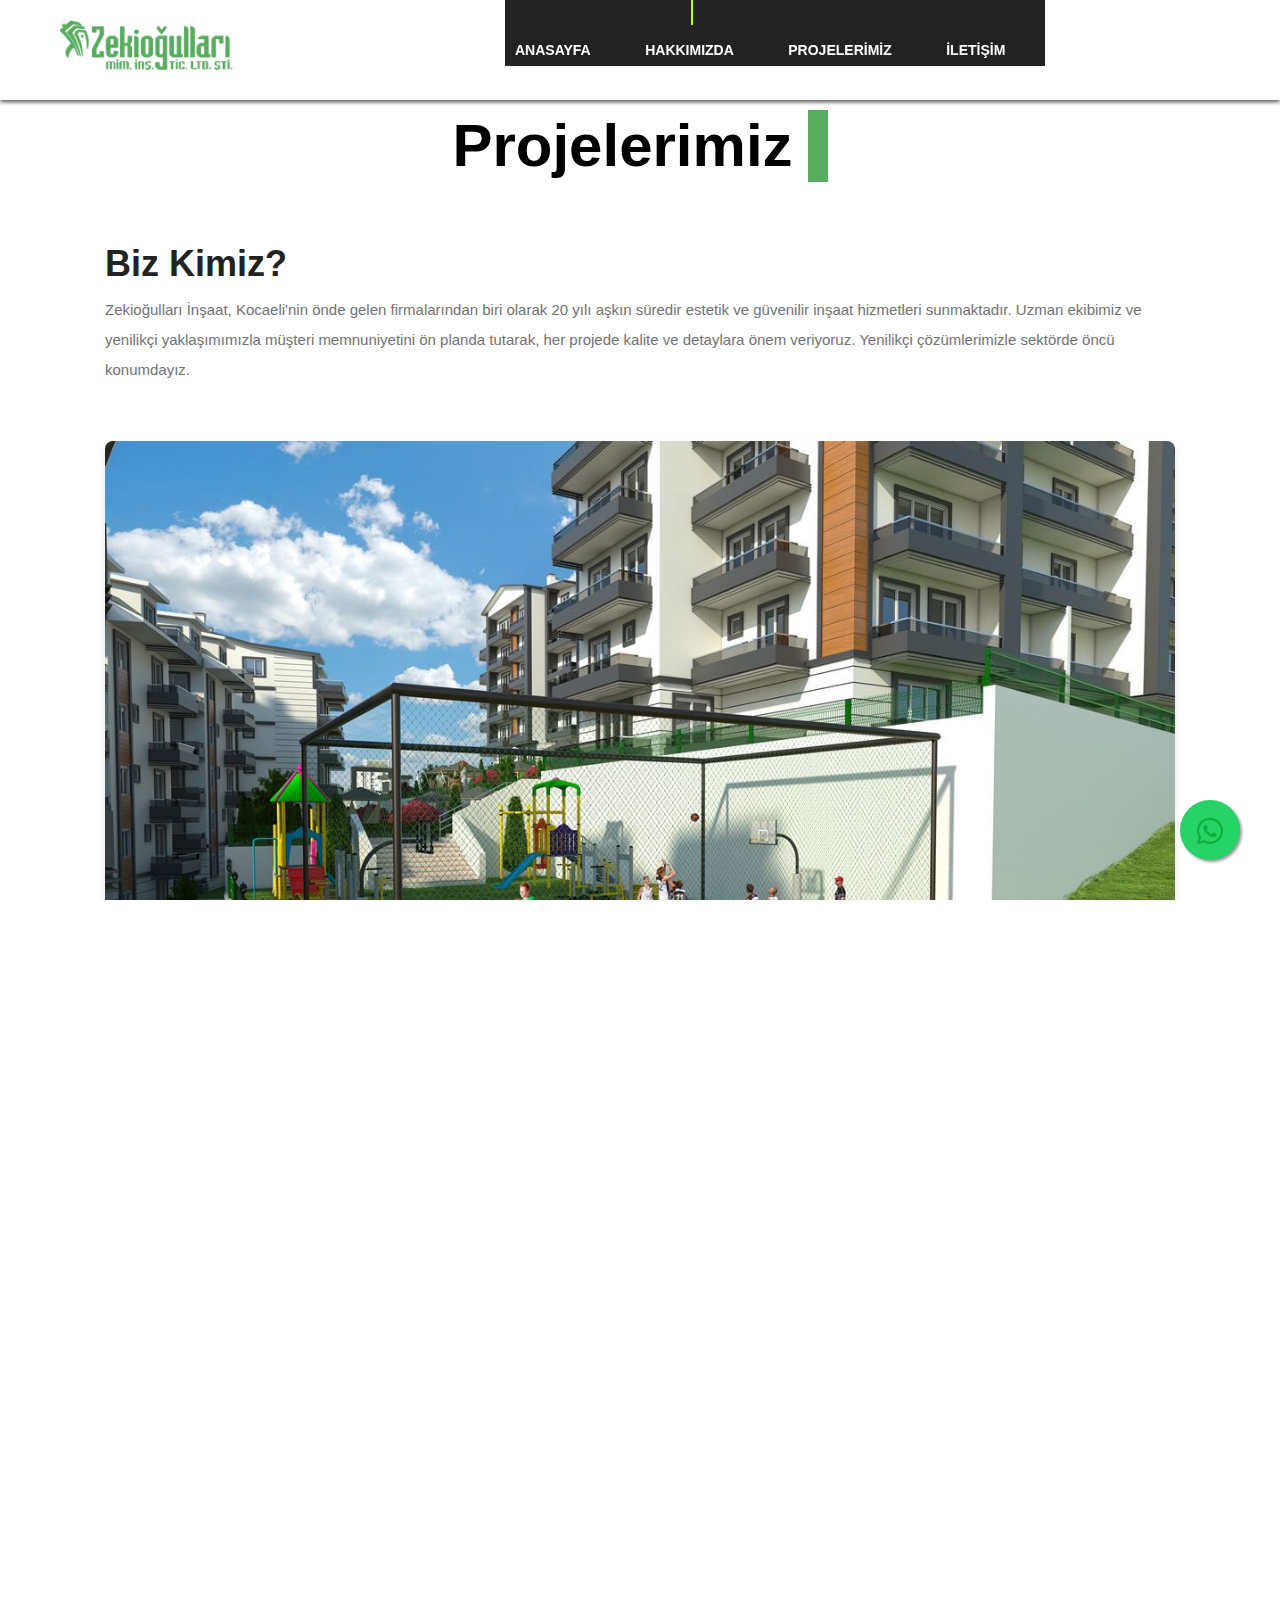
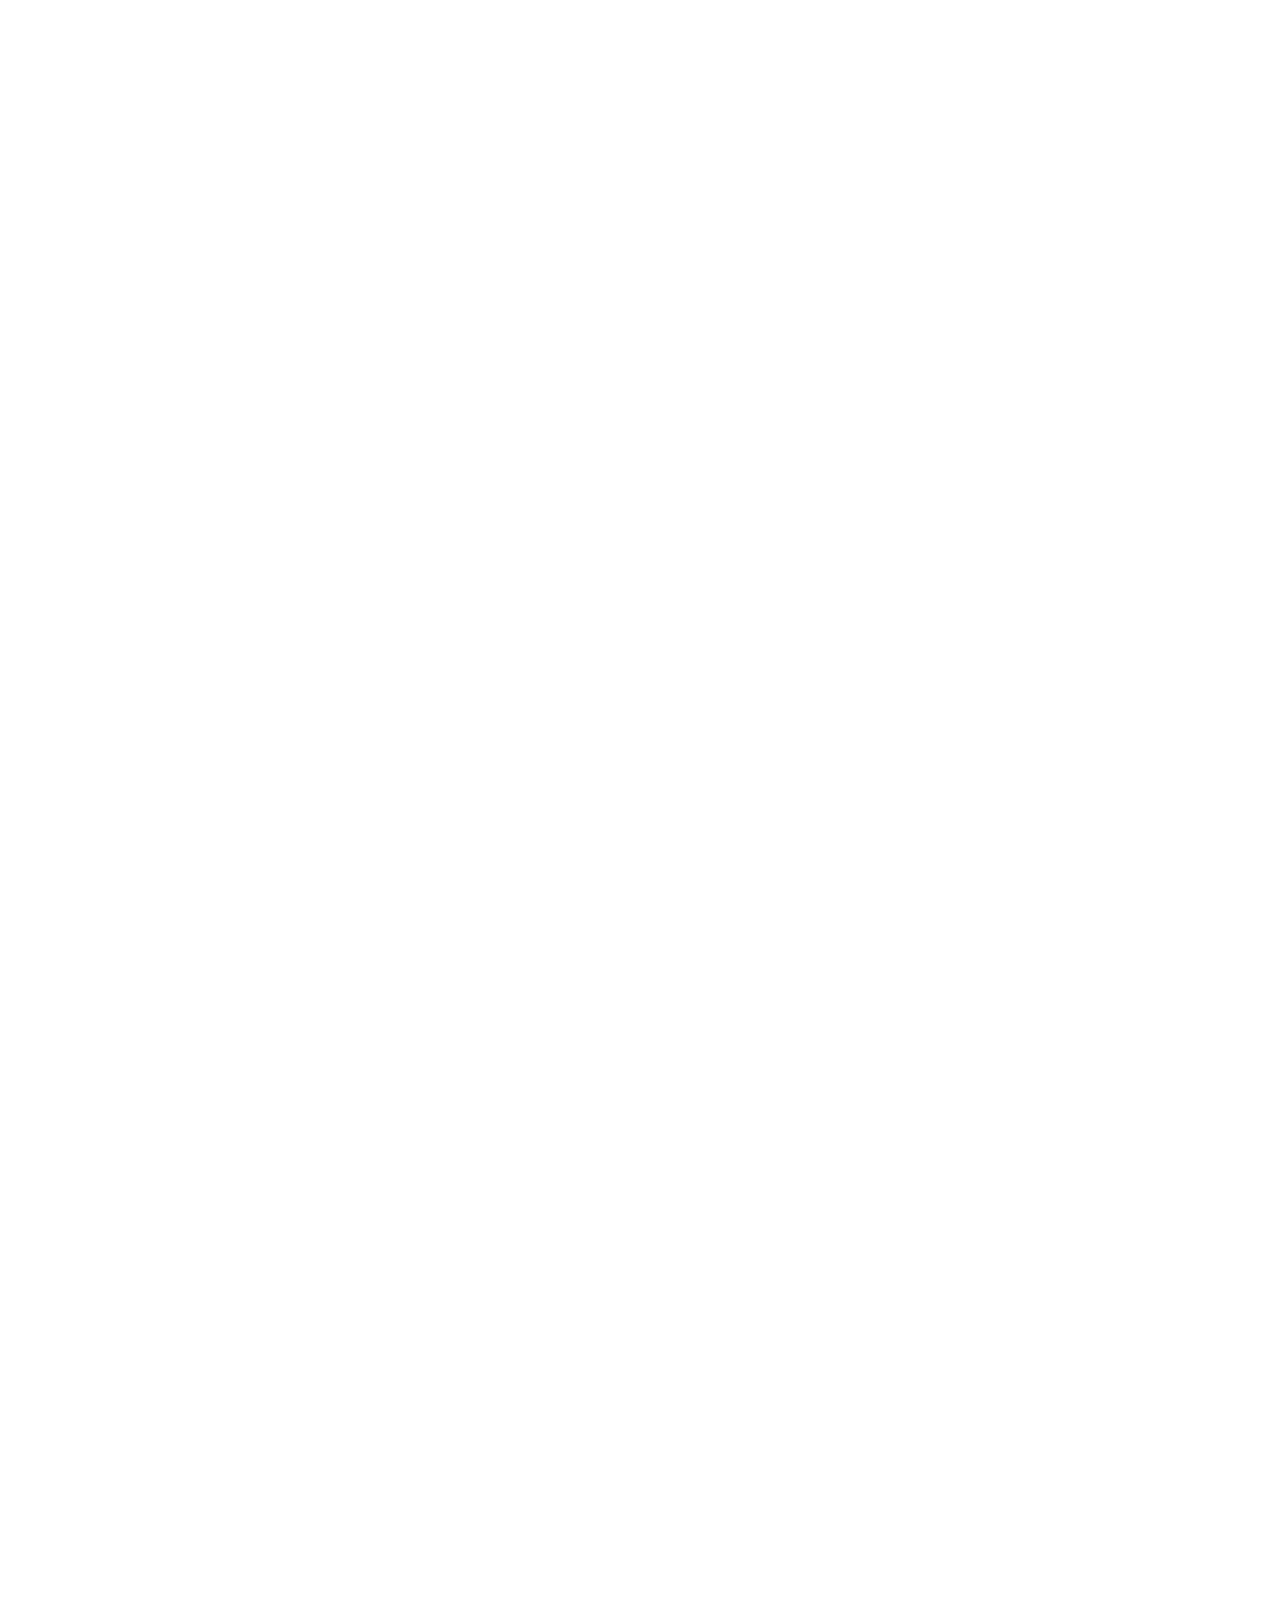
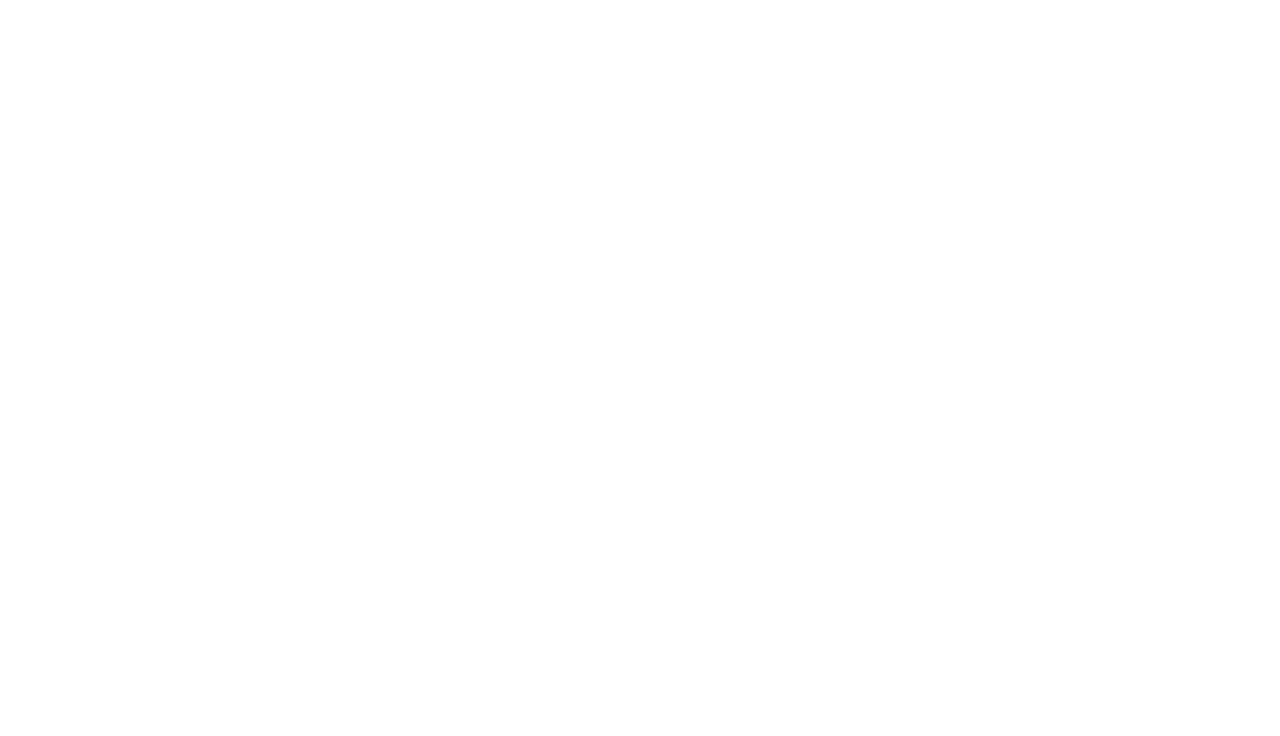
==== commit 877b54b1: "fd" ====
--- a/about.html
+++ b/about.html
@@ -7,8 +7,12 @@
     <meta name="keywords" content="zekioğulları inşaat, hakkımızda, kocaeli inşaat firmaları, projeler, hizmetler">
     <title>Hakkımızda - Zekioğulları İnşaat</title>
     <!-- Favicon -->
-    <link rel="shortcut icon" href="img/logom.png">
+    <link rel="shortcut icon" href="img/batch_logom.webp">
     <!-- Google Fonts -->
+    <link
+      rel="stylesheet"
+      href="https://cdnjs.cloudflare.com/ajax/libs/font-awesome/6.0.0-beta3/css/all.min.css"
+    />
     <link href="https://fonts.googleapis.com/css?family=Roboto:300,400,500,700" rel="stylesheet">
     <!-- Stylesheets -->
     <link rel="stylesheet" href="css/bootstrap.min.css">
@@ -19,7 +23,8 @@
     <style>
         /* Custom CSS for new layout */
         body {
-            font-family: 'Roboto', sans-serif;
+            
+            font-family:"Montserrat",sans-serif;
         }
 
         .header-image {
@@ -69,27 +74,8 @@
             box-shadow: 0 4px 8px rgba(0, 0, 0, 0.1);
         }
 
-        .footer-container {
-            background-color: #1e1e1e;
-            color: #fff;
-            padding: 50px 0;
-            text-align: center;
-        }
-
-        .footer-content a {
-            color: #fff;
-            text-decoration: none;
-        }
-
-        .social-icons a {
-            color: #fff;
-            margin: 0 10px;
-            font-size: 24px;
-        }
-
-        .social-icons a:hover {
-            color: #007bff;
-        }
+       
+
 
         .whatsapp-float {
             position: fixed;
@@ -122,7 +108,7 @@
     <!-- Header section start -->
     <header class="header-area">
         <a href="index.html" class="logo-area">
-            <img style="height: 50px" src="img/zlogo.png" alt="Zekioğulları İnşaat">
+            <img style="height: 50px" src="img/batch_zlogo.webp" alt="Zekioğulları İnşaat">
         </a>
         <div class="nav-switch">
             <i class="fa fa-bars"></i>
@@ -140,16 +126,17 @@
     <!-- Header section end -->
 
     <!-- Header image section start -->
-    <section class="header-image">
-        <h1 style="color: white;margin-top: 100px;">Hakkımızda</h1>
-    </section>
+    
     <!-- Header image section end -->
 
     <!-- About section start -->
-    <section class="content-section">
+    <section  style="margin-top: 60px;" class="content-section">
         <div class="container">
+			<h1 style="color:black; display: flex; justify-content: center;" class="header-title">Projelerimiz<span style="margin-left: 15px;"></span></h1>
+		</div>   
+        <div  class="container">
             <div class="content-text">
-                <h2>Biz Kimiz?</h2>
+                <h2>Biz Kimiz? </h2>
                 <p>Zekioğulları İnşaat, Kocaeli'nin önde gelen firmalarından biri olarak 20 yılı aşkın süredir estetik ve güvenilir inşaat hizmetleri sunmaktadır. Uzman ekibimiz ve yenilikçi yaklaşımımızla müşteri memnuniyetini ön planda tutarak, her projede kalite ve detaylara önem veriyoruz. Yenilikçi çözümlerimizle sektörde öncü konumdayız.</p>
             </div>
             <div class="content-image">
@@ -158,7 +145,7 @@
         </div>
     </section>
 
-    <section class="content-section">
+    <section  class="content-section">
         <div class="container">
             <div class="content-text">
                 <h2>Misyonumuz</h2>
@@ -177,7 +164,7 @@
                 <p>Vizyonumuz, inşaat sektöründe yenilikçi ve sürdürülebilir projelerle öncü bir firma olmaktır. Müşterilerimizin hayallerini gerçeğe dönüştürmek için sürekli olarak kendimizi geliştiriyor ve sektördeki en iyi uygulamaları takip ediyoruz.</p>
             </div>
             <div class="content-image">
-                <img src="img/mahal2.jpg" alt="Vizyonumuz">
+                <img src="img/batch_mahal2.webp" alt="Vizyonumuz">
             </div>
         </div>
     </section>
@@ -202,6 +189,7 @@
     <!-- Footer section end -->
 
     <!-- Javascripts & Jquery -->
+    
     <script src="js/jquery-3.2.1.min.js"></script>
     <script src="js/bootstrap.min.js"></script>
     <script src="js/jquery.slicknav.min.js"></script>
--- a/css/style.css
+++ b/css/style.css
@@ -15,7 +15,7 @@
 html,
 body {
 	height: 100%;
-	font-family: "Poppins";
+	font-family: "Montserrat",sans-serif;
 }
 .scroll-to-top {
     position: fixed;
@@ -955,7 +955,7 @@
 	width: 50%;
 	height: 100%;
 	left: 0;
-	background-image: url("../img/cta.png");
+	background-image: url("../img/batch_cta.webp");
 	background-repeat: no-repeat;
 	background-size: cover;
 }
